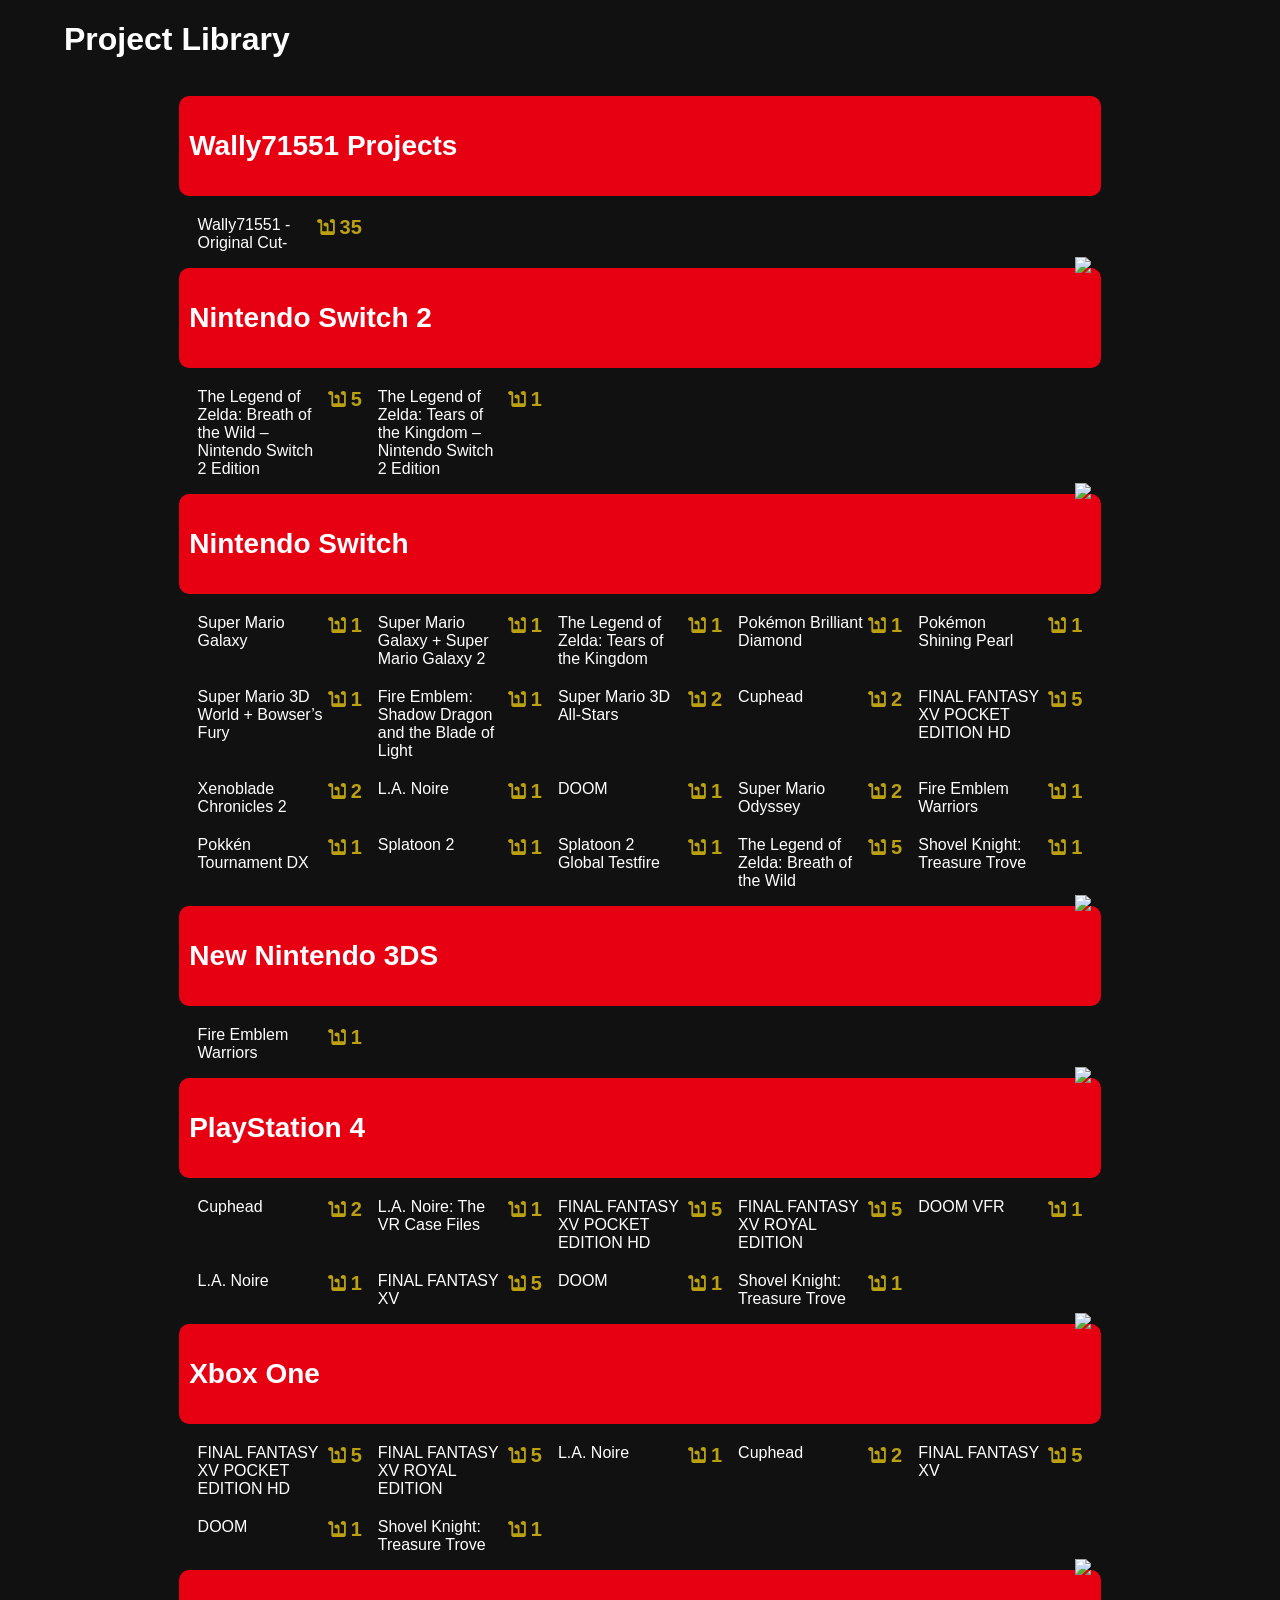
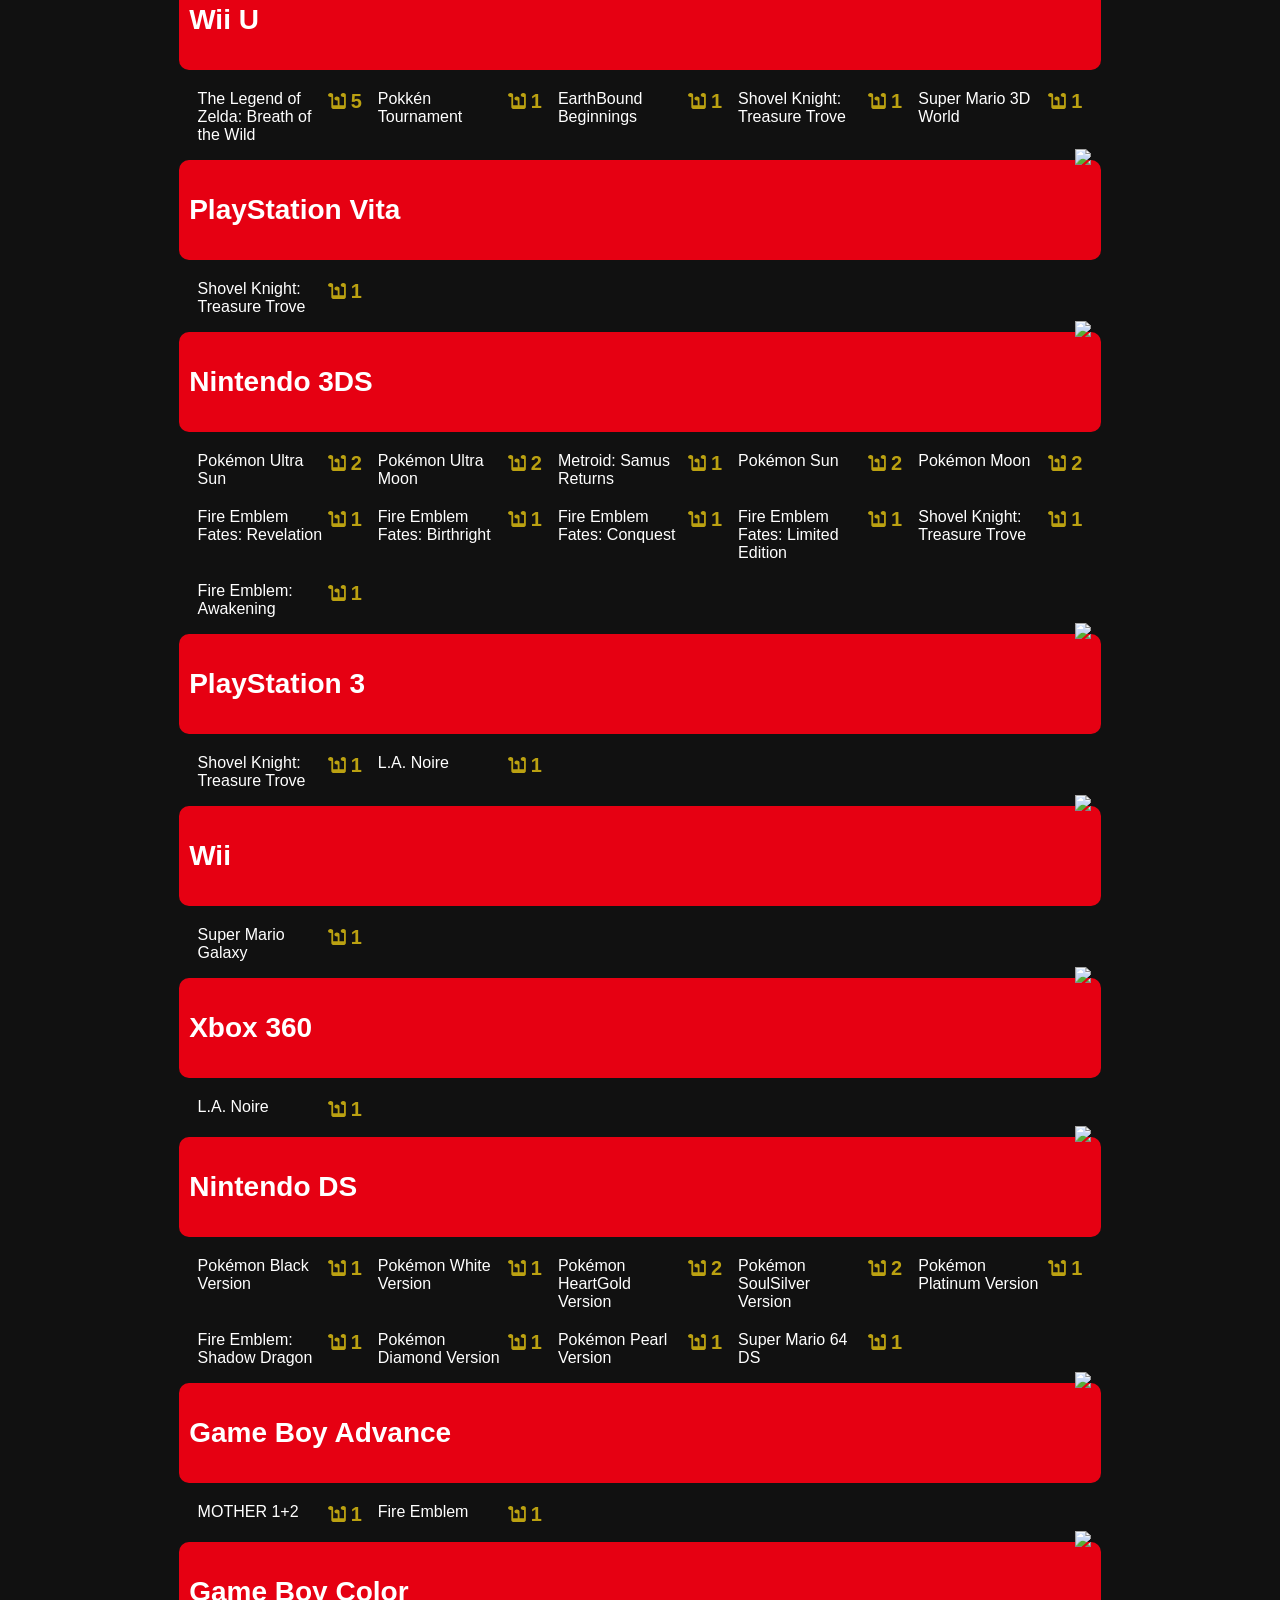
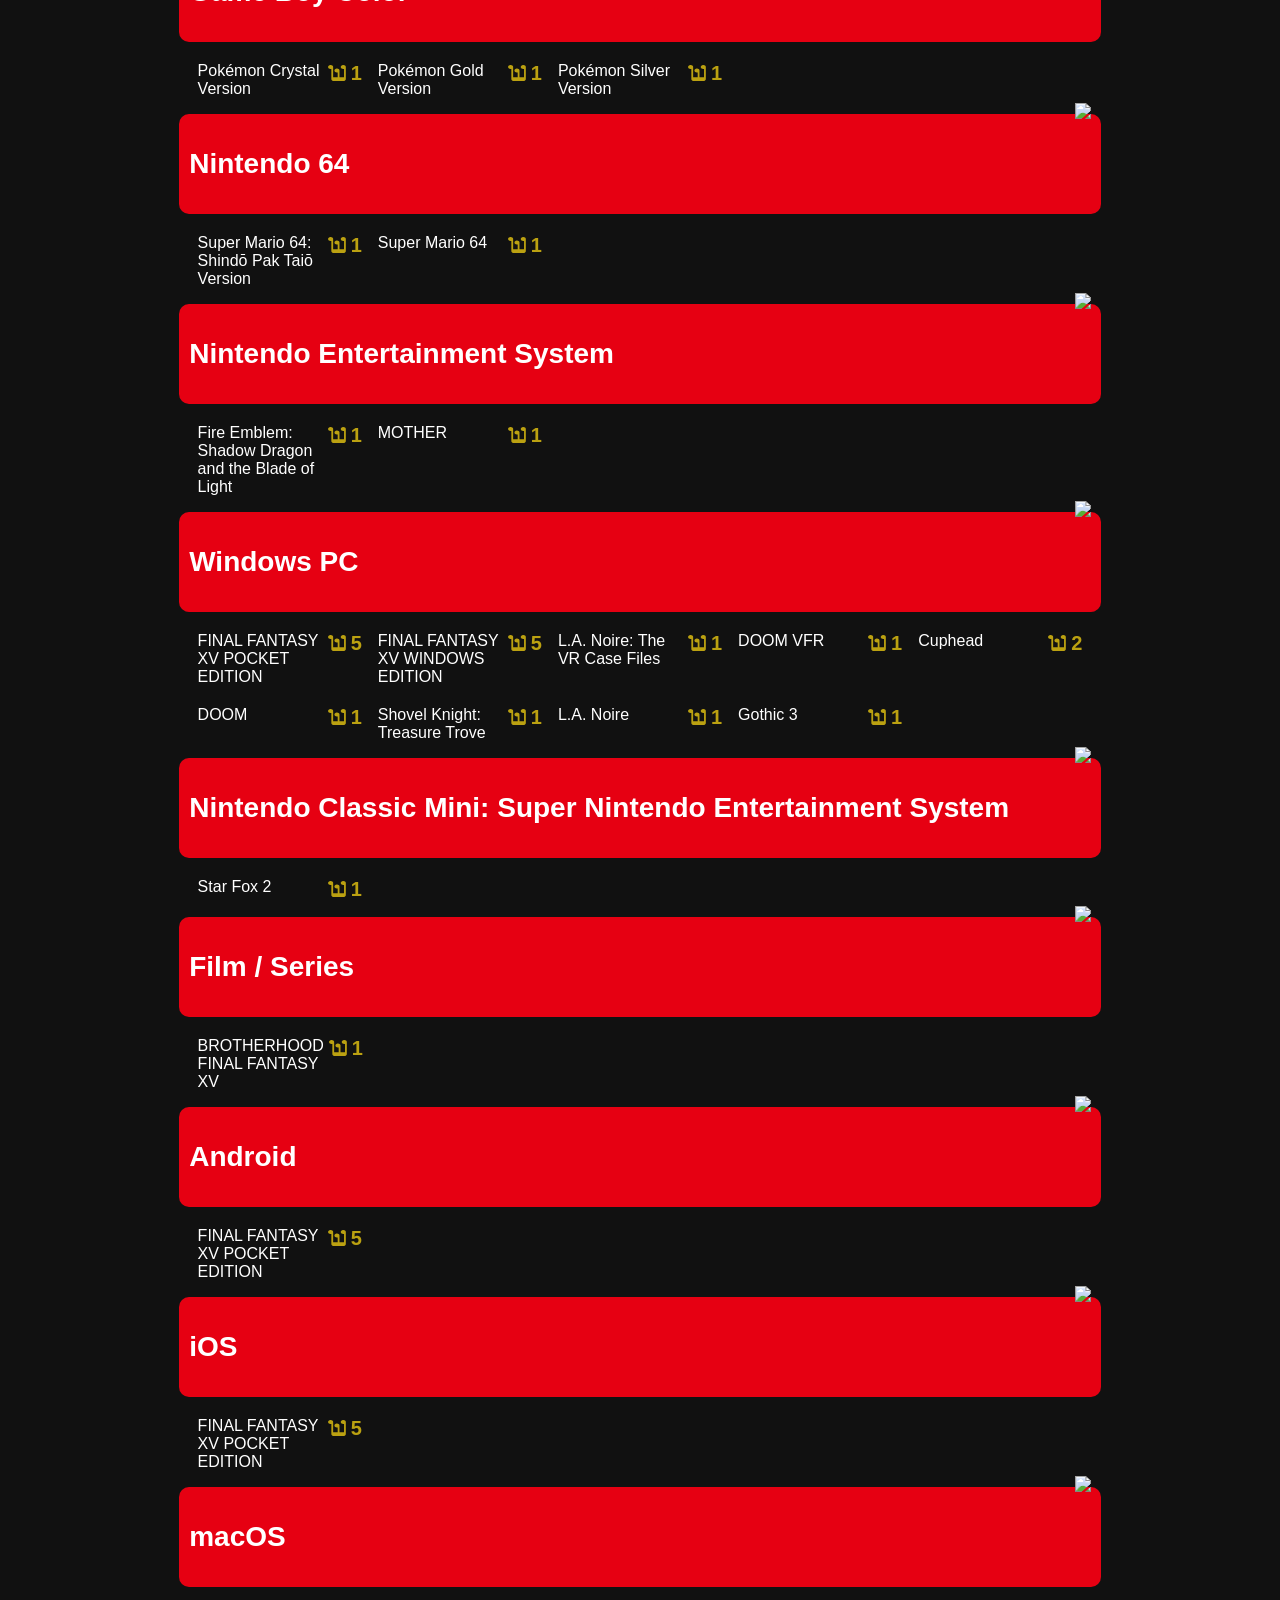
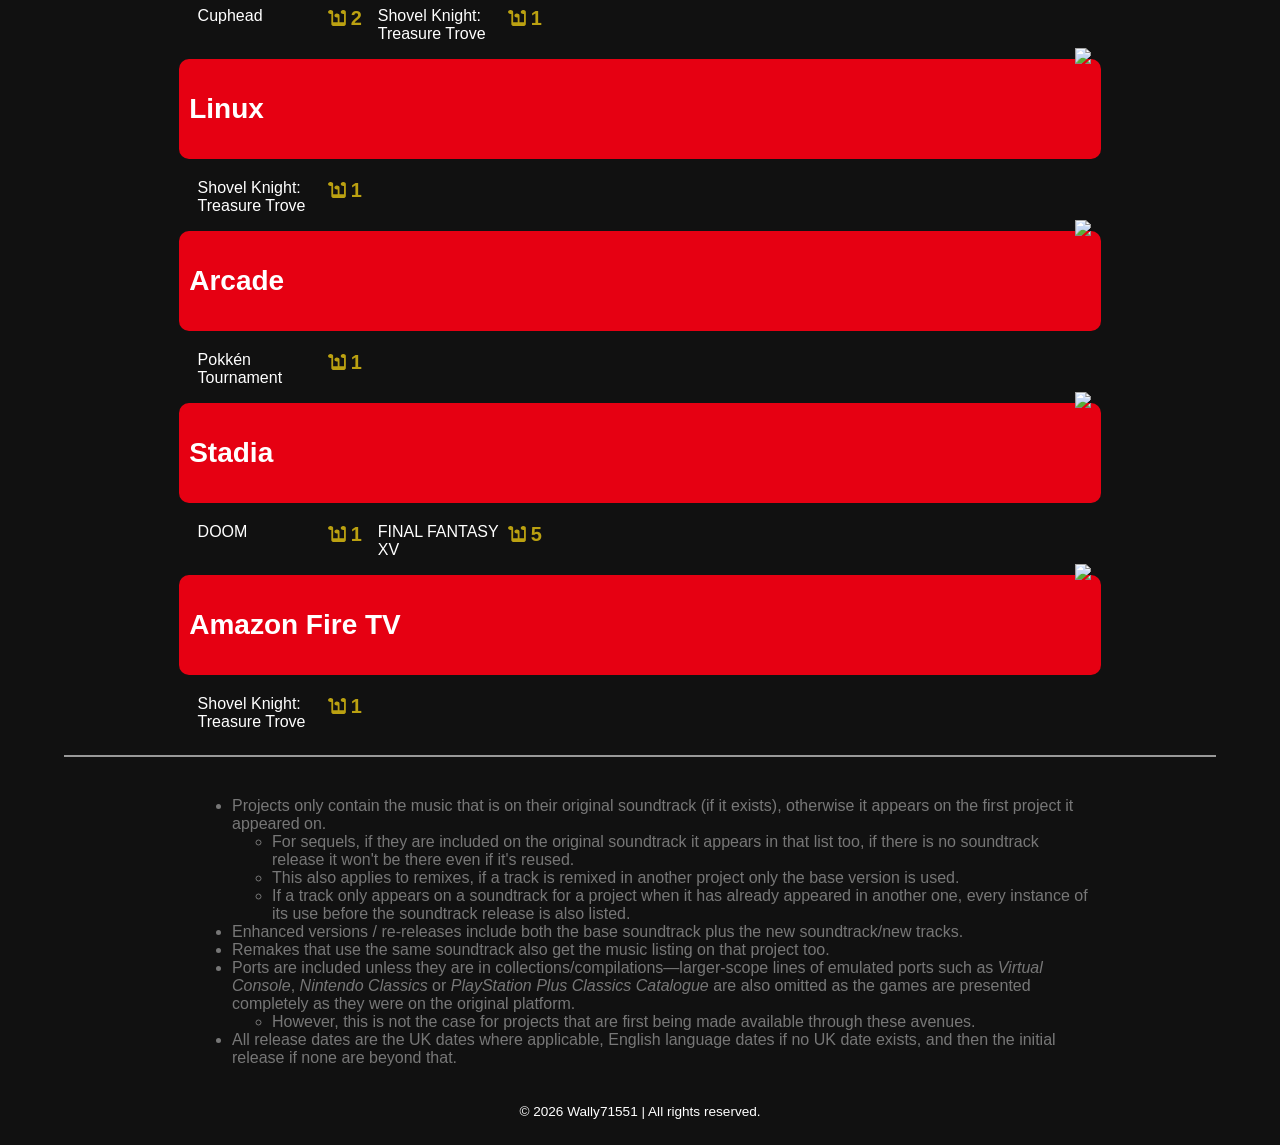
==== projects.html @ 3c7c53aa "Track data popup" ====
﻿<!DOCTYPE html>
<html lang="en">
<head>
    <meta charset="UTF-8">
    <meta name="viewport" content="width=device-width, initial-scale=1.0">
    <title>Project Library — Wally71551</title>

    <link rel="stylesheet" href="style.css" />
</head>
<body id="main">
    <div class="header-container">
        <h1>Project Library</h1>
    </div>

    <template id="platforms-template">
        <section class="platform-collapsible">
            <header class="platform-header">
                <h2 class="platform-title"></h2>
                <div class="platform-image-wrapper">
                    <img loading="lazy" class="platform-image" />
                </div>
            </header>

            <div class="platform-content-grid">
            </div>
        </section>
    </template>

    <template id="project-grid">
            <div class="grid-item">
                <div class="grid-item-image-wrapper">
                    <img loading="lazy" src="" alt=""/>
                </div>
                <div class="project-title-wrapper">
                    <p class="project-title"></p>
                    <div class="project-count-wrapper">
                        <img class="count-icon" src="/icons/WTop.svg" loading="lazy"/>
                        <span class="project-count"></span>
                    </div>
                </div>
            </div>
    </template>

    <template id="project-details">
        <div class="project-details-panel">
            <h2 class="project-detailed-title"></h2>
            <h3 class="project-type"></h3>
            <h3 class="project-release-date"></h3>
            <h4>Tracks</h4>
            <ul class="project-track-list"></ul>
        </div>
    </template>

    <template id="track-list-item">
        <li class="track-list-item">
            <div class="track-list-header">
                <p class="track-list-album-number"></p>
                <div class="track-list-header-text">
                    <p class="track-list-name"></p>
                    <p class="track-project-name"></p>
                </div>
                <div class="track-link-buttons">
                </div>
            </div>
            <div class="track-details-wrapper"></div>
        </li>
    </template>

    <template id="track-details">
        <div class="track-details-panel">
            <h3 class="track-type"></h3>
            <h4 class="track-release-date"></h4>
            <h4 class="track-album"></h4>
            <h3 class="track-arranger track-description-header"></h3>
            <h3 class="linked-track-header track-description-header">Based On</h3>
            <ul class="track-linked-tracks"></ul>
            <h3 class="track-info-header" track-description-header>Original Track Info</h3>
            <p class="track-composer artist-info"></p>
            <ul class="track-info-list"></ul>
            <h3 class="track-transcriber-header track-description-header">Transcribers</h3>
            <ul class="track-transcriber-list"></ul>
            <h4 class="track-album-display"></h4>
            <p class="track-album-track-num-display"></p>
            <h3 class="track-description-header track-description-header">Description</h3>
            <div class="track-description"></div>
        </div>
    </template>

    <template id="track-transcriber-list-item">
        <li class="track-details--itranscribernfo">
            <a class="artist-info" target="_blank" rel="noopener noreferrer"></a>
        </li>
    </template>

    <template id="track-info-list-item">
        <li class="track-details-transcriber-info">
            <p class="artist-info"></p>
        </li>
    </template>

    <template id="track-linked-track-item">
        <li class="track-linked-track-item">
            <p class="track-list-name"></p>
            <p class="track-project-name"></p>
            <ul class="linked-track-artists"></ul>
        </li>
    </template>

    <template id="track-linked-track-artist">
        <li class="track-linked-track-artist">
            <p class="linked-track-artist-info"></a>
        </li>
    </template>

    <template id="external-link-icon">
        <a class="external-link" target="_blank" rel="noopener noreferrer">
            <img class="external-link-display-icon">
        </a>
    </template>

    <div id="content"></div>

    <script src="scripts/dataLoad.js"></script>
    <script src="scripts/pageLoad.js"></script>
    <script src="scripts/projectsLoad.js"></script>

    <project-footer></project-footer>
</body>
</html>
---- style.css ----
html {
    font-family: Arial, sans-serif;
}

body {
    padding-left: 5%;
    padding-right: 5%;
    margin: 0;
    background: #111;
    color: #fff;
    display: flex;
    justify-content: center;
    flex-direction: column;
}

.header-container {
    width: 100%;
}

.platform-collapsible {
    padding-left: 10%;
    padding-right: 10%;
    margin: 0;
}

.platform-header {
    display: flex;
    align-items: center;
    justify-content: space-between;
    background-color: #e60012;
    padding-left: 10px;
    padding-right: 10px;
    margin-top: 1em;
    margin-bottom: 1em;
    border-radius: 10px;
}

.platform-title {
    font-weight: bold;
    font-size: 1.75em;
}

.platform-image-wrapper {
    position: relative;
    flex-shrink: 0;
}

.platform-image {
    display: block;
    height: 110px;
    width: auto;

    position: relative;
    top: -1px;
    margin-top: -10px;
}

@media (max-width: 600px) {
  .platform-header {
    flex-direction: column;
    gap: 16px;
    text-align: center;
  }
}

.platform-content-grid {
    padding-left: 2%;
    padding-right: 2%;
    display: grid;
    grid-template-columns: repeat(5, 1fr);
    gap: 16px;
}

.grid-item {
    width: 100%;
}

.grid-item-image-wrapper {
    width: 100%;
    overflow: hidden;
    aspect-ratio: auto;
    border-radius: 10px;
    }

    .grid-item-image-wrapper img {
        width: 100%;
        display: block;
        object-fit: initial;
        transition: transform .2s ease;
        cursor: pointer;
    }

    .grid-item-image-wrapper img:hover {
        transform: scale(1.05);
}

.project-title-wrapper {
    display: flex;
    align-items: flex-start;
    justify-content: space-between;
    margin-top: 0.25em;
    margin-bottom: 0px;
}

.project-title {
    color: white;
    margin: 0;
    flex: 1 1 auto;
    min-width: 0;
    margin-right: 0.25em;
}

.project-count-wrapper {
    display: flex;
    align-items: center;
    gap: 0.25rem;
    flex-wrap: nowrap;
    justify-content: flex-end;
    flex: 0 0 auto;
    color: rgb(187, 161, 17);
}

.count-icon {
    height: 1.25em;
    width: 1.25em;
}

.project-count {
    font-weight: bold;
    font-size: 1.25em;
}

.project-details-panel {
    grid-column: 1 / -1;
    width: 100%;
    overflow: hidden;
    margin-bottom: 20px;

    border-top: 2px solid #999;
    border-bottom: 2px solid #999;
    
    max-height: 0px;
    opacity: 0;
    transition: max-height 0.3s ease-out, opacity 0.3s ease-out;
}

.project-details-panel.open {
    max-height: 10000px;
    opacity: 1;
    padding: 10px;
}

.project-track-list {
    margin-block-start: 0em;
    margin-block-end: 0em;
    padding-inline-start: 0px;
}

.track-list-item {
    margin-left: 3%;
    margin-right: 3%;
    padding-left: 1em;
    padding-right: 1em;
    padding-top: 0.75em;
    padding-bottom: 0.75em;
    display: block;
    border-top: 1px solid #999;
}

.track-list-header {
    display: flex;
    justify-content: space-between;
    flex-direction: row;
}

.track-list-item-end {
    border-bottom: 1px solid #999;
}

.track-list-header-text {
    flex: 1 1 auto;
    cursor: pointer;
}

.track-list-name {
    margin-top: 0em;
    margin-bottom: 0em;
    font-size: 1.25em;
    font-weight: bold;
}

.track-project-name {
    margin-top: 0.125em;
    margin-bottom: 0em;
    font-size: 0.9em;
    font-style: italic;
}

.track-list-album-number {
    margin-top: 0;
    margin-bottom: 0;
    margin-right: 0.5em;
    padding-right: 0.5em;
    text-align: right;
    font-size: 1em;
    font-weight: bold;
    border-right: 1px solid #999;
    font-variant-numeric: tabular-nums;
    width: 1.75rem;
}

.track-link-buttons {
    display: flex;
    align-content: center;
    gap: 0.5em;
    text-decoration: none;
}

.external-link {
    display: inline-flex;
    align-content: center;
    align-items: center;
}

.external-link-display-icon {
    width: 2.5em;
    height: 2.5em;
}

.track-type {
    margin-bottom: 0.5em;
}

.track-release-date {
    margin-top: 0.25em;
    margin-bottom: 0.25em;
}

.track-album {
    margin-top: 0.25em;
    margin-bottom: 0.25em;
}

.track-composer {
    margin-left: max(5%, 40px);
    margin-right: max(5%, 40px);
}

.track-linked-tracks {
    padding-left: 0;
    margin-left: max(5%, 40px);
    margin-right: max(5%, 40px);
    list-style-type: none;
}

.track-linked-track-item {
    margin-top: 0.5em;
    padding-bottom: 0.5em;
    border-bottom: 1px solid #999;
}

.track-linked-track-item-end {
    padding-bottom: 0em;
    border-bottom: 0;
}

.track-info-list {
    padding-left: 0;
    margin-left: max(5%, 40px);
    margin-right: max(5%, 40px);
    list-style-type: none;
}

.track-transcriber-list {
    padding-left: 0;
    margin-left: max(5%, 40px);
    margin-right: max(5%, 40px);
    list-style-type: none;
}

.track-description-header {
    margin-top: 1em;
    margin-bottom: 0.5em;
}

.track-description {
    margin-left: max(5%, 40px);
    margin-right: max(5%, 40px);
    margin-bottom: 0.5em;
}

.track-arranger {
    margin-top: 0.5em;
}

.linked-track-artists {
    padding-left: 0;
    margin-left: max(5%, 10px);
    margin-right: max(5%, 10px);
    list-style-type: none;
}

.linked-track-artist-info {
    margin-top: 0.25em;
    margin-bottom: 0.25em;
}


@media (max-width: 1000px) {
    .platform-content-grid {
        grid-template-columns: repeat(4, 1fr);
    }
}

@media (max-width: 800px) {
    .platform-content-grid {
        grid-template-columns: repeat(3, 1fr);
    }
}

@media (max-width: 600px) {
    .platform-content-grid {
        grid-template-columns: repeat(2, 1fr);
    }
}

@media (max-width: 400px) {
    .platform-content-grid {
        grid-template-columns: repeat(1, 1fr);
    }
}

a:link {
    color: white;
    font-weight: bolder;
    text-decoration: underline;
}

a:hover {
    text-decoration: none;
}

.site-footer {
    border-top: 2px solid #999;
    margin-top: 24px;
    padding: 24px 16px 12px;
    text-align: center;
    font-family: Arial, sans-serif;
}

.project-library-footer {
    margin-bottom: 12px;
    color: #777;
    margin: 0;
    text-align: start;
    padding-left: 10%;
    padding-right: 10%;
}

.footer-copyright {
    font-size: 0.85rem;
    padding-top: 8px;
}
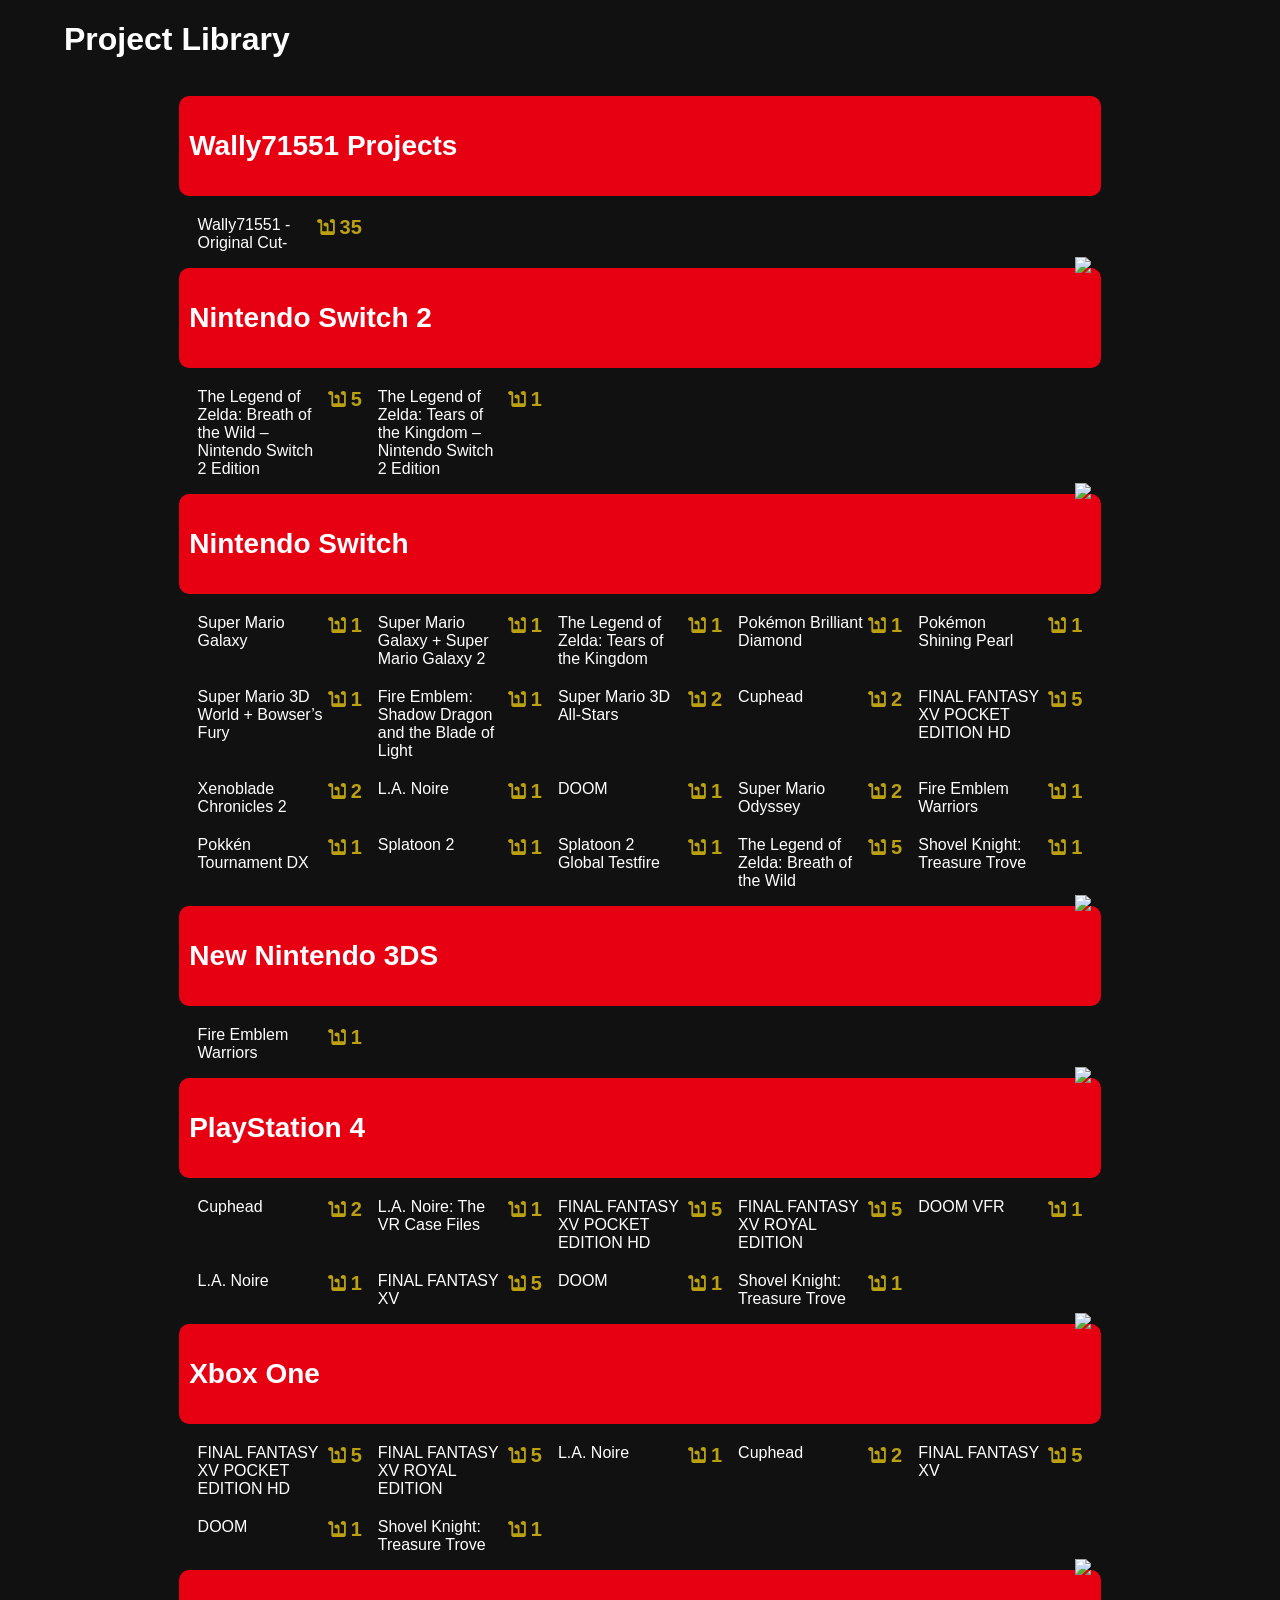
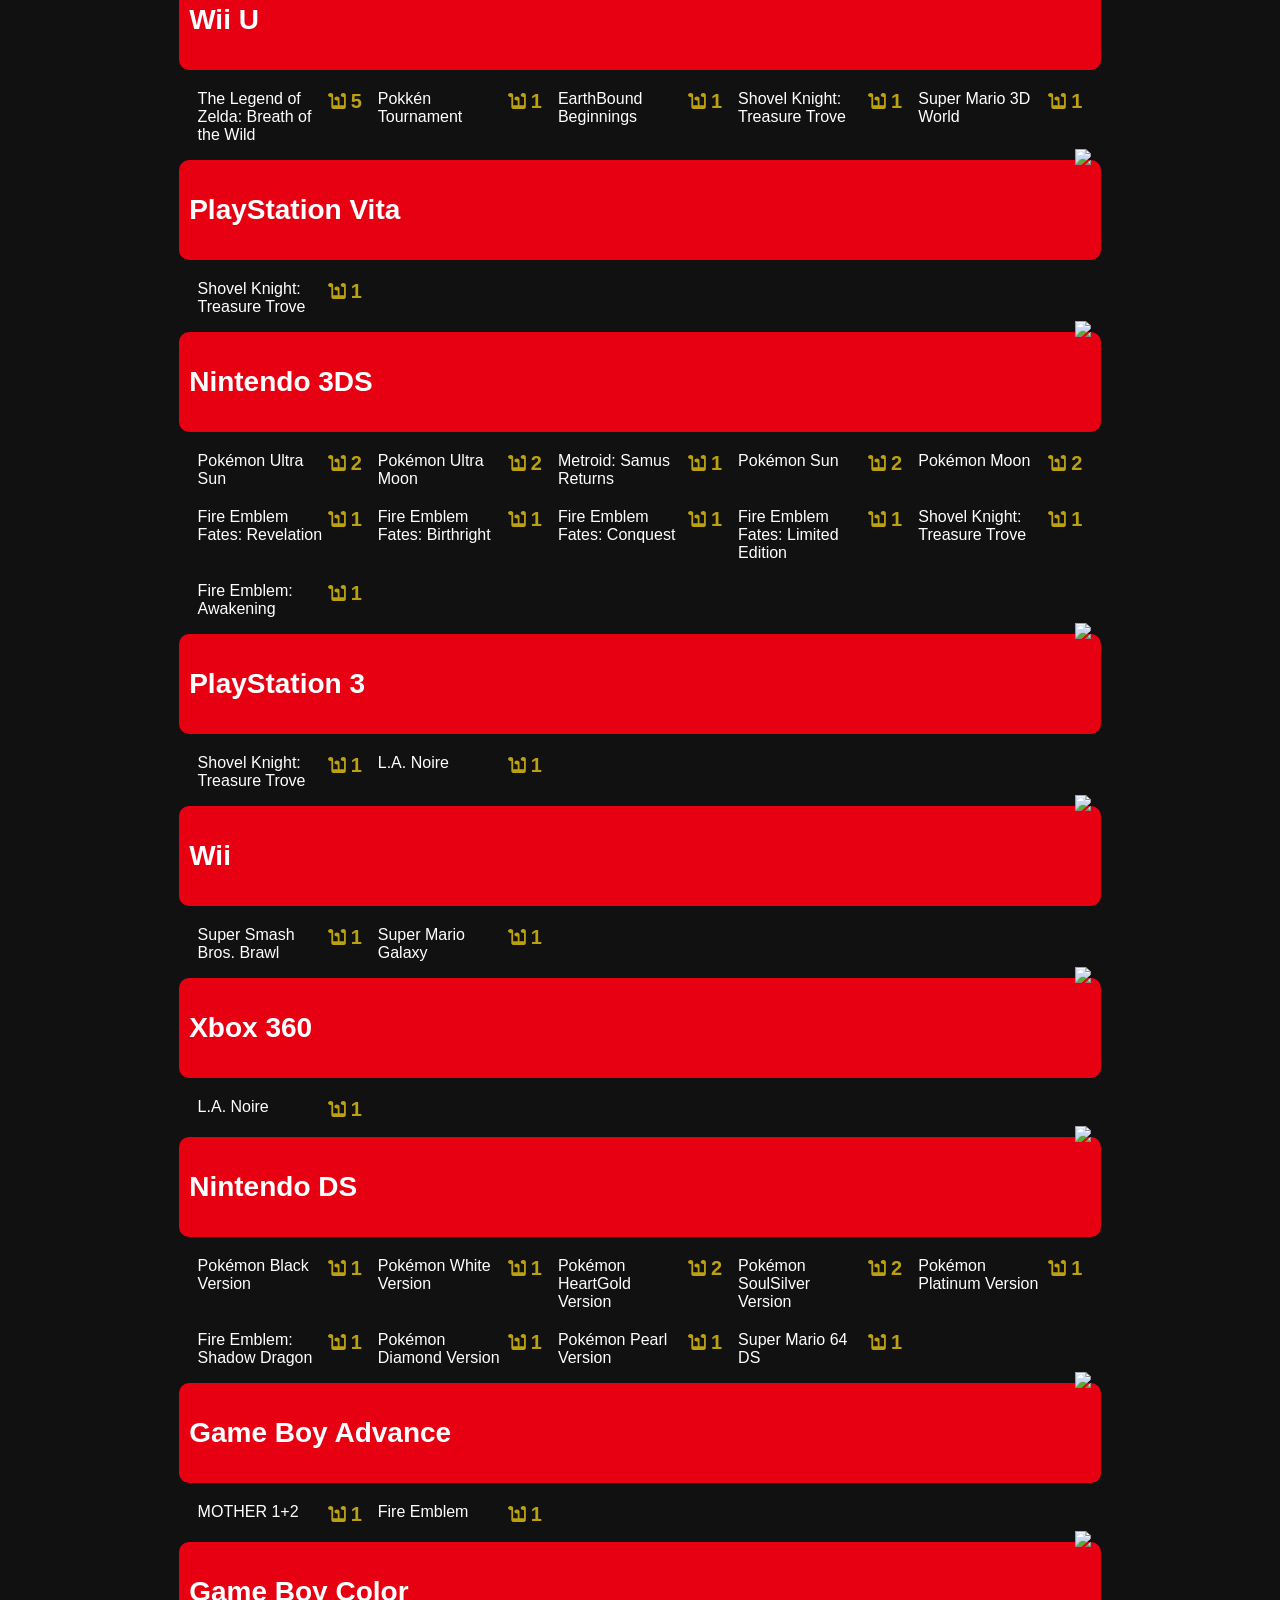
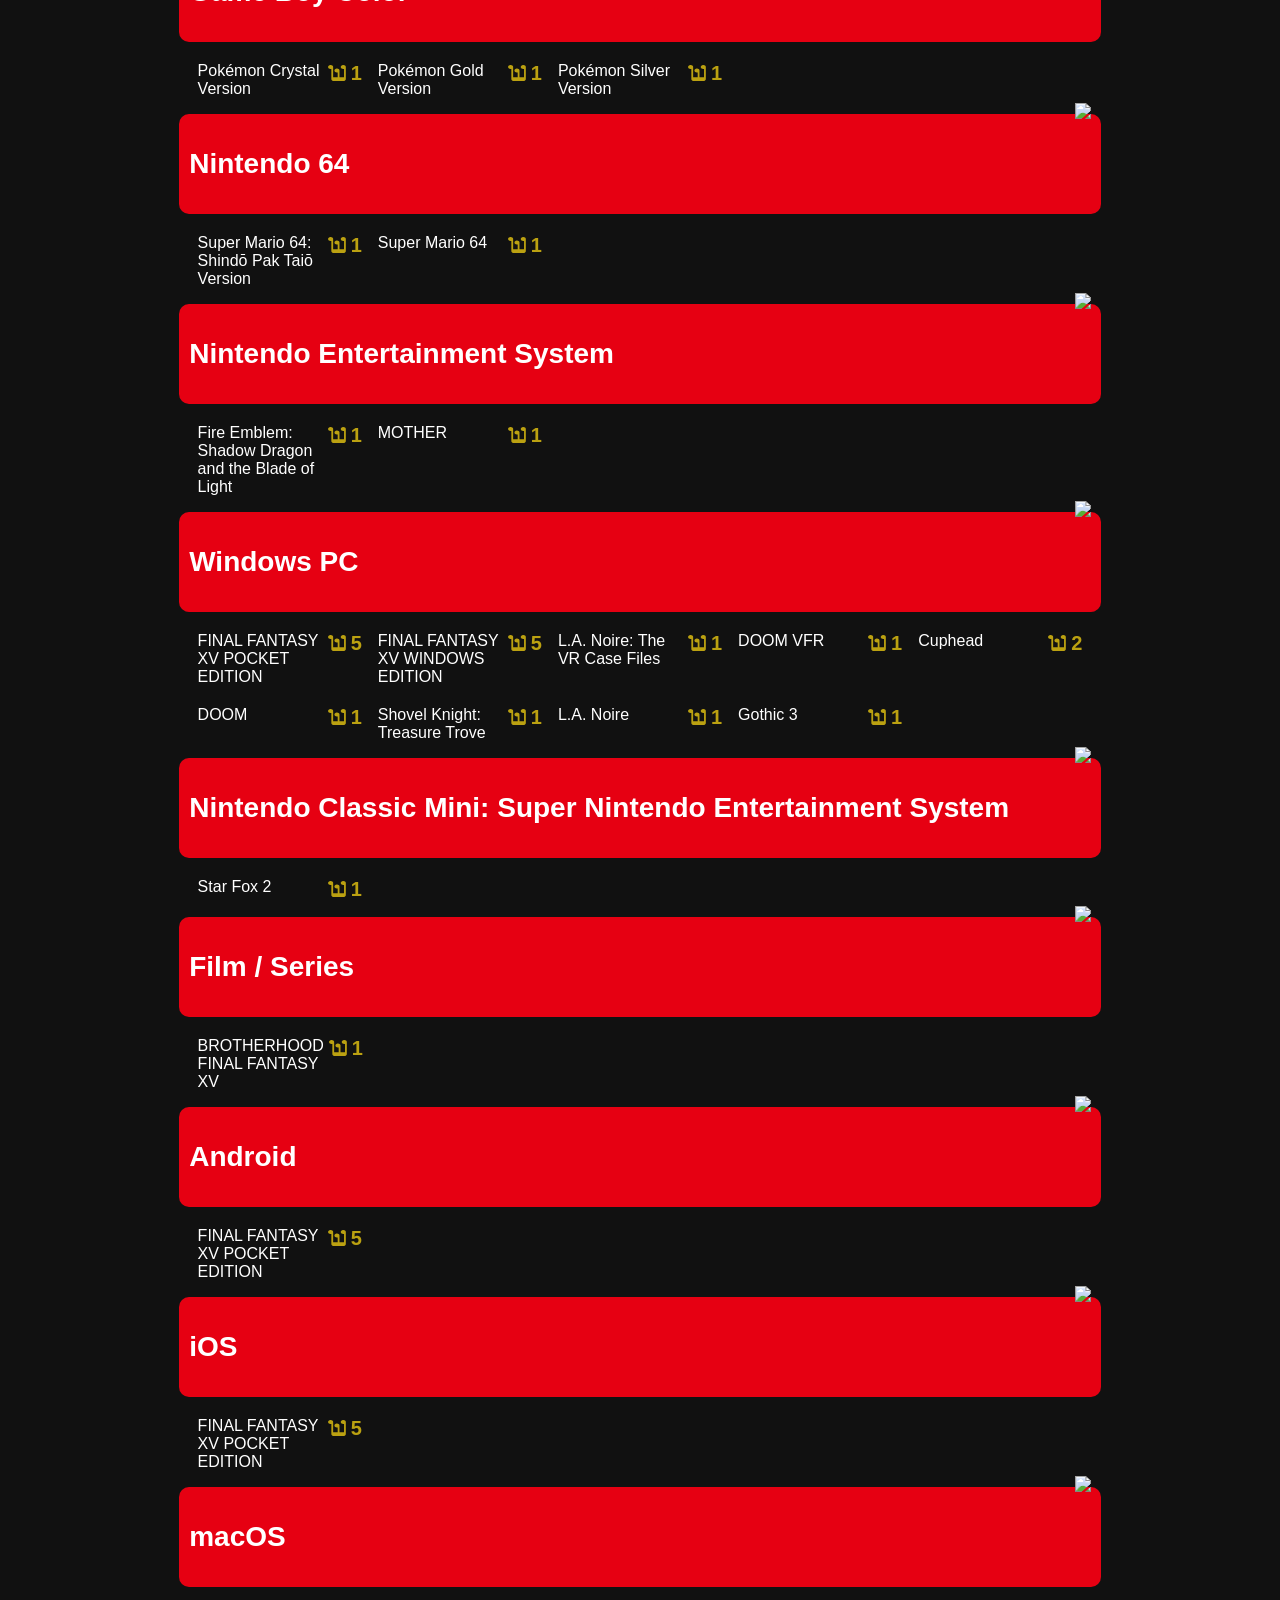
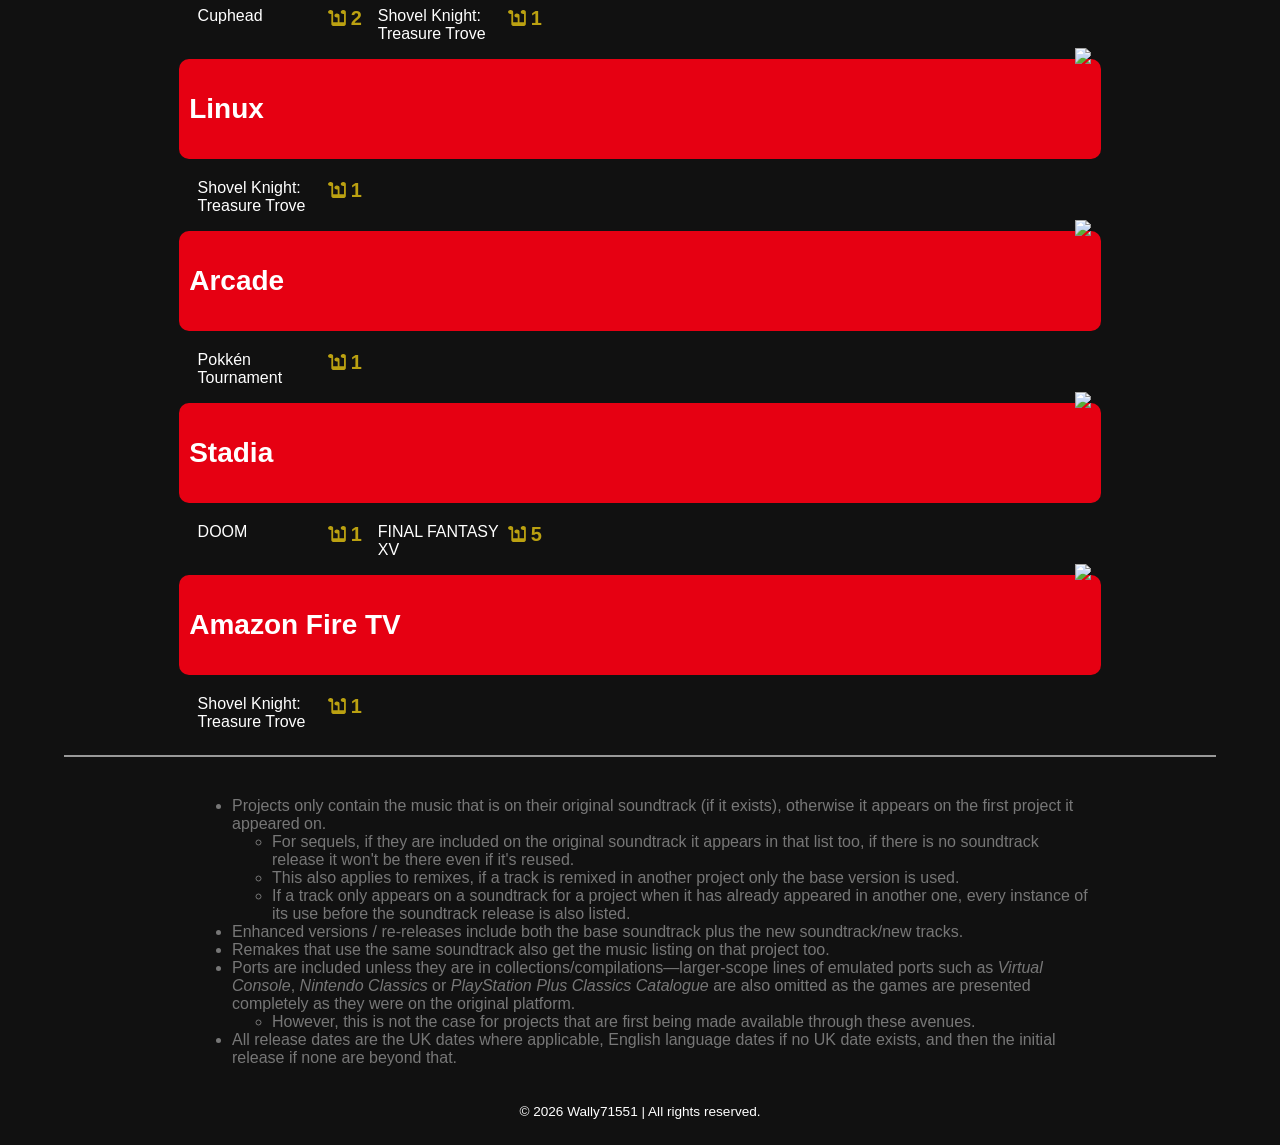
==== commit c34286be: "Project info full setup" ====
--- a/projects.html
+++ b/projects.html
@@ -45,8 +45,11 @@
         <div class="project-details-panel">
             <h2 class="project-detailed-title"></h2>
             <h3 class="project-type"></h3>
-            <h3 class="project-release-date"></h3>
-            <h4>Tracks</h4>
+            <h4 class="release-date"></h4>
+            <h3 class="project-collection-header">Collection Contents</h3>
+            <ul class="project-collection-list"></ul>
+            <div class="project-description"></div>
+            <h3 class="project-track-header">Tracks</h3>
             <ul class="project-track-list"></ul>
         </div>
     </template>
@@ -69,7 +72,7 @@
     <template id="track-details">
         <div class="track-details-panel">
             <h3 class="track-type"></h3>
-            <h4 class="track-release-date"></h4>
+            <h4 class="release-date"></h4>
             <h4 class="track-album"></h4>
             <h3 class="track-arranger track-description-header"></h3>
             <h3 class="linked-track-header track-description-header">Based On</h3>
--- a/style.css
+++ b/style.css
@@ -148,6 +148,33 @@
     max-height: 10000px;
     opacity: 1;
     padding: 10px;
+}
+
+.project-description {
+    margin-top: 1em;
+}
+
+.project-collection-header {
+    margin-bottom: 0.5em;
+}
+
+.project-collection-list {
+    margin-left: max(5%, 20px);
+    margin-right: max(5%, 20px);
+    margin-top: 0.25em;
+    margin-bottom: 0.25em;
+    padding: 0;
+}
+
+.project-collection-item {
+    margin-top: 0.25em;
+    padding-bottom: 0.25em;
+    margin-bottom: 0em;
+    border-bottom: 1px solid #999;
+}
+
+.project-track-header {
+    margin-bottom: 0.5em;
 }
 
 .project-track-list {
@@ -231,7 +258,11 @@
     margin-bottom: 0.5em;
 }
 
-.track-release-date {
+.project-type {
+    margin-bottom: 0.5em;
+}
+
+.release-date {
     margin-top: 0.25em;
     margin-bottom: 0.25em;
 }
@@ -244,6 +275,11 @@
 .track-composer {
     margin-left: max(5%, 40px);
     margin-right: max(5%, 40px);
+}
+
+.artist-info {
+    margin-top: 0.5em;
+    margin-bottom: 0.5em;
 }
 
 .track-linked-tracks {
@@ -287,6 +323,7 @@
     margin-left: max(5%, 40px);
     margin-right: max(5%, 40px);
     margin-bottom: 0.5em;
+    white-space: pre-line;
 }
 
 .track-arranger {
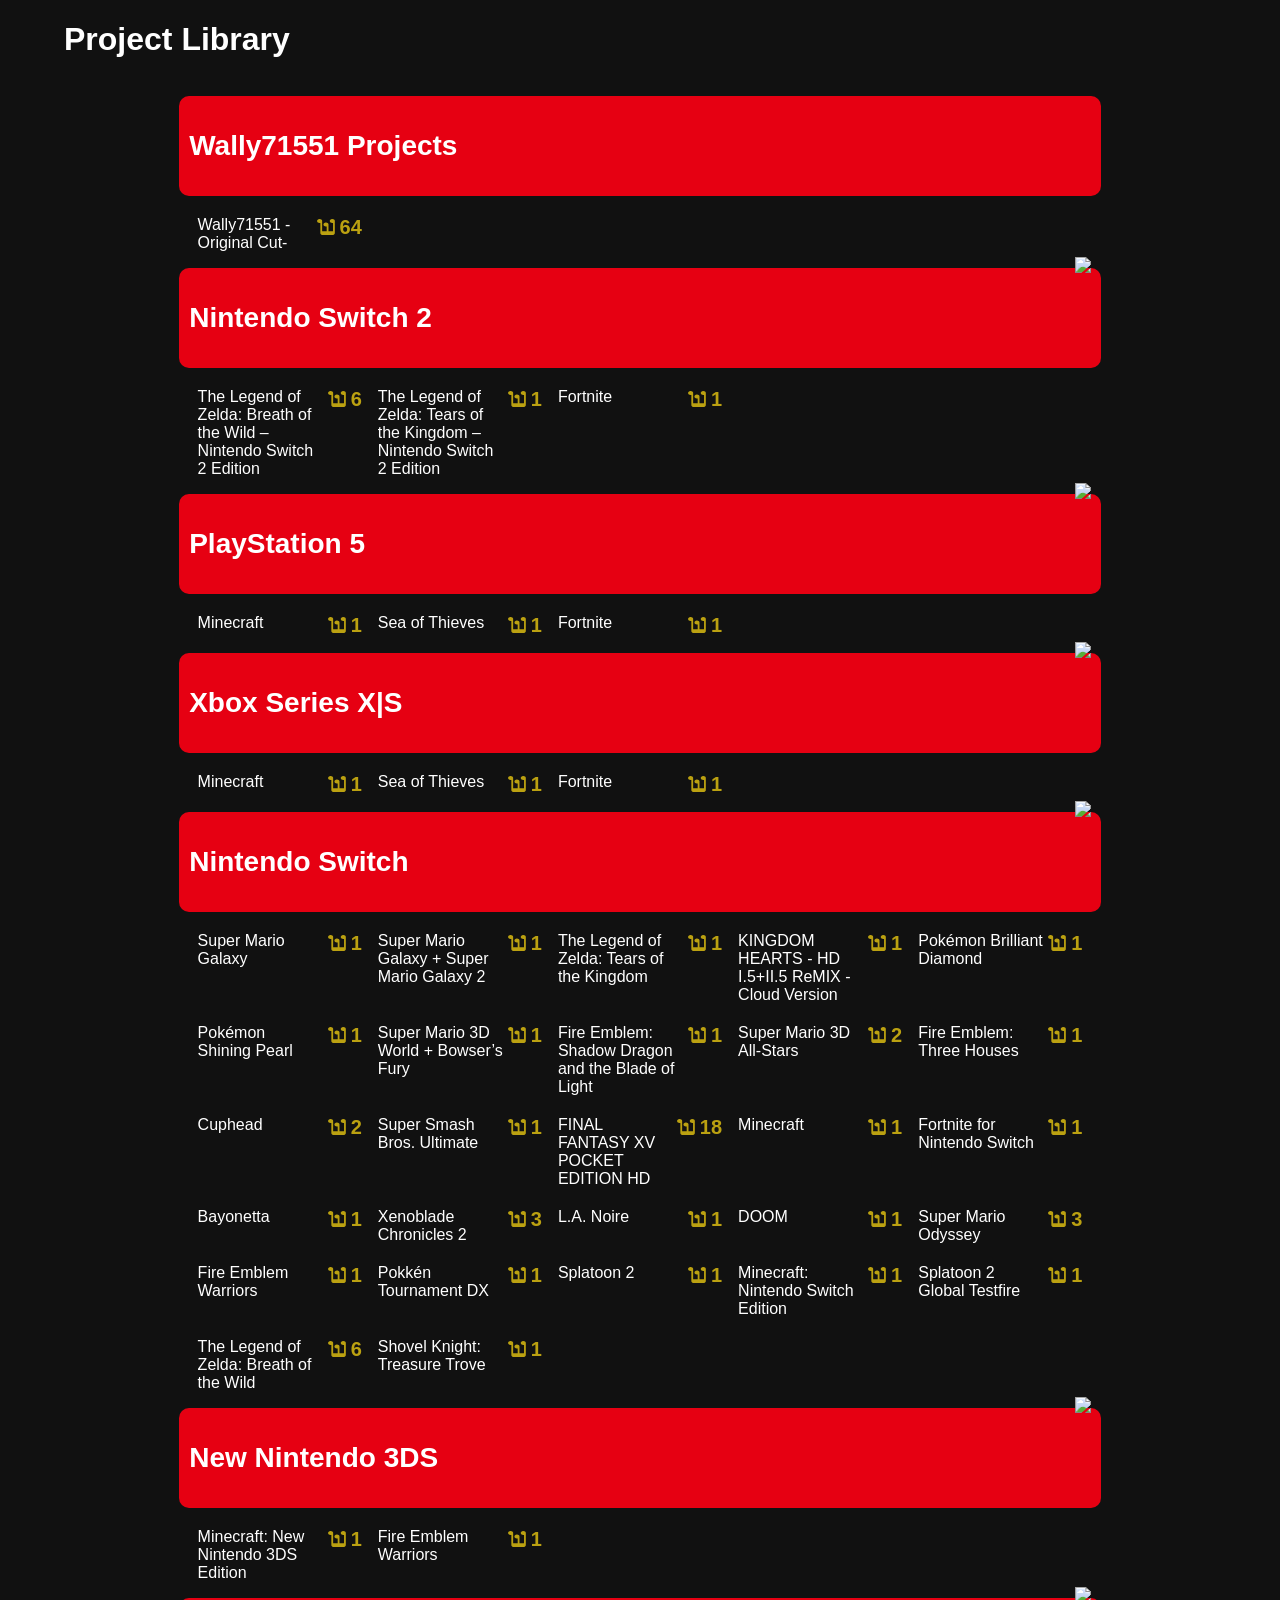
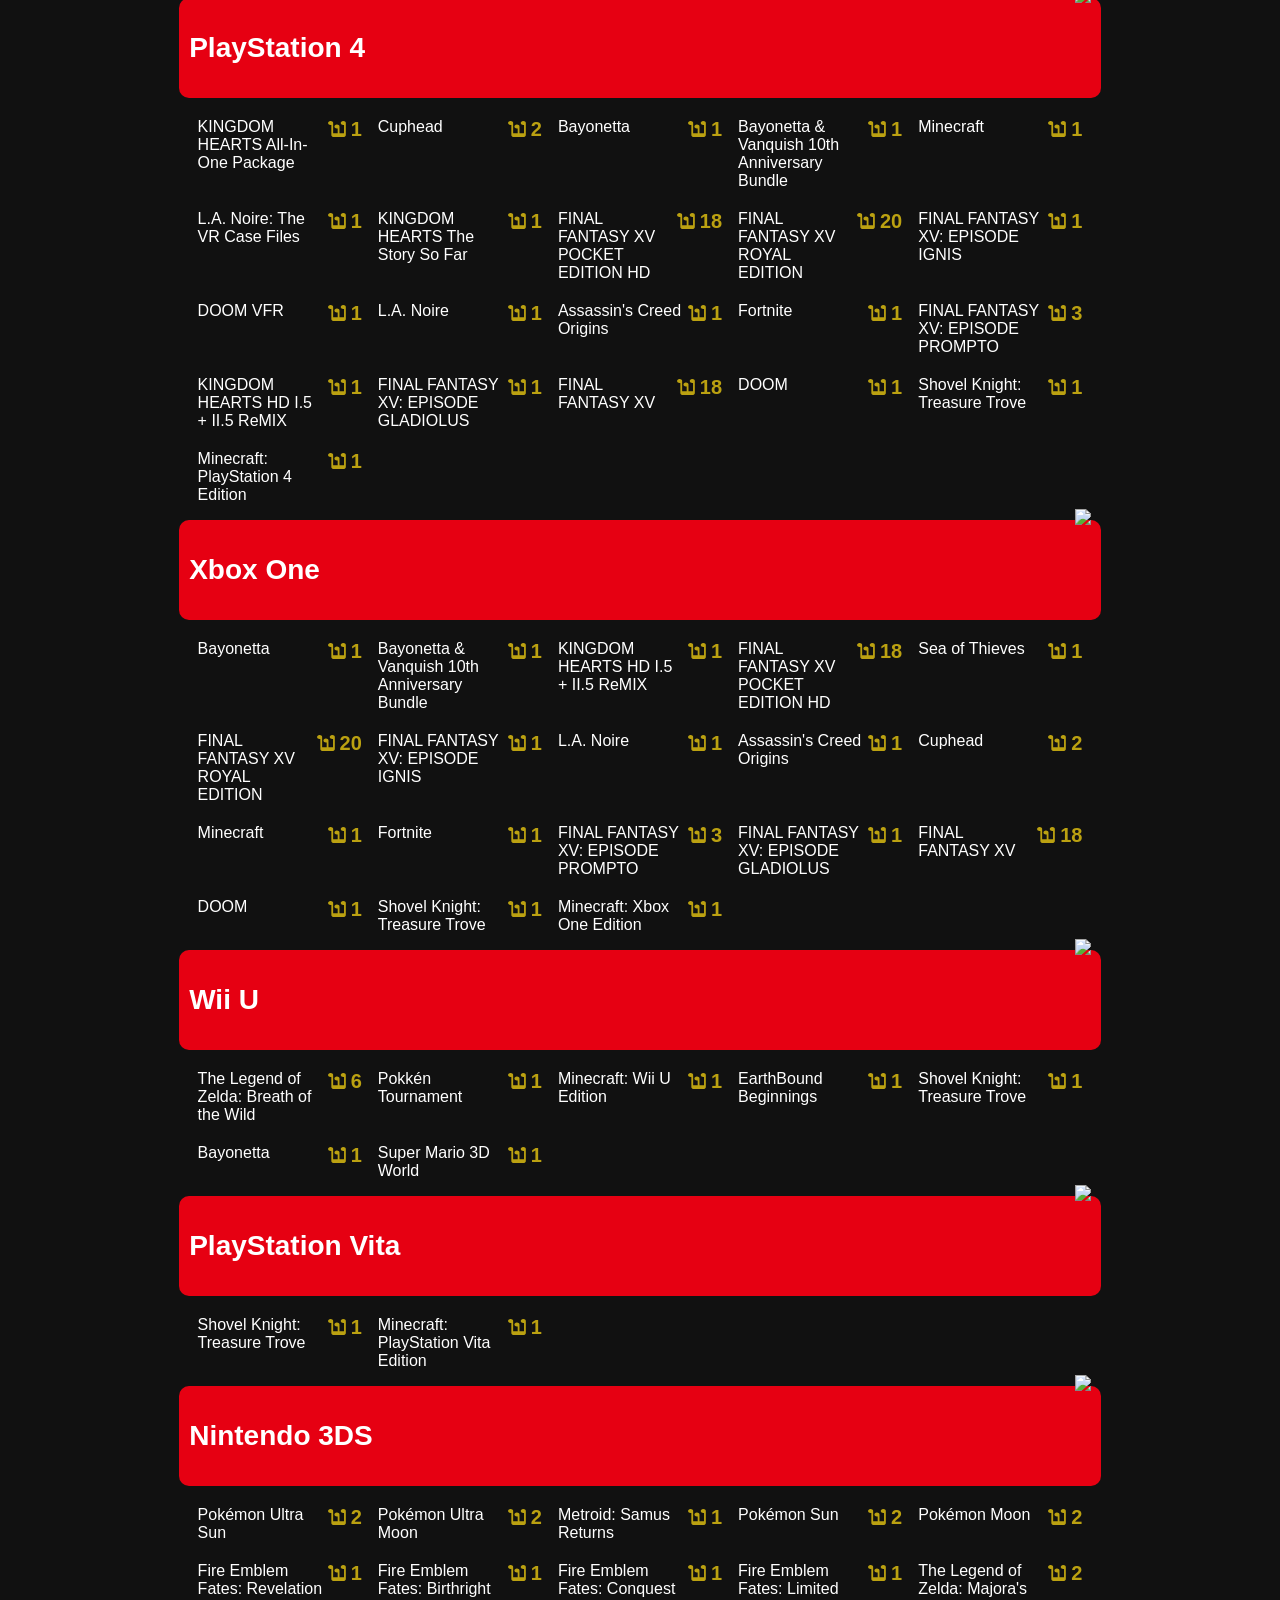
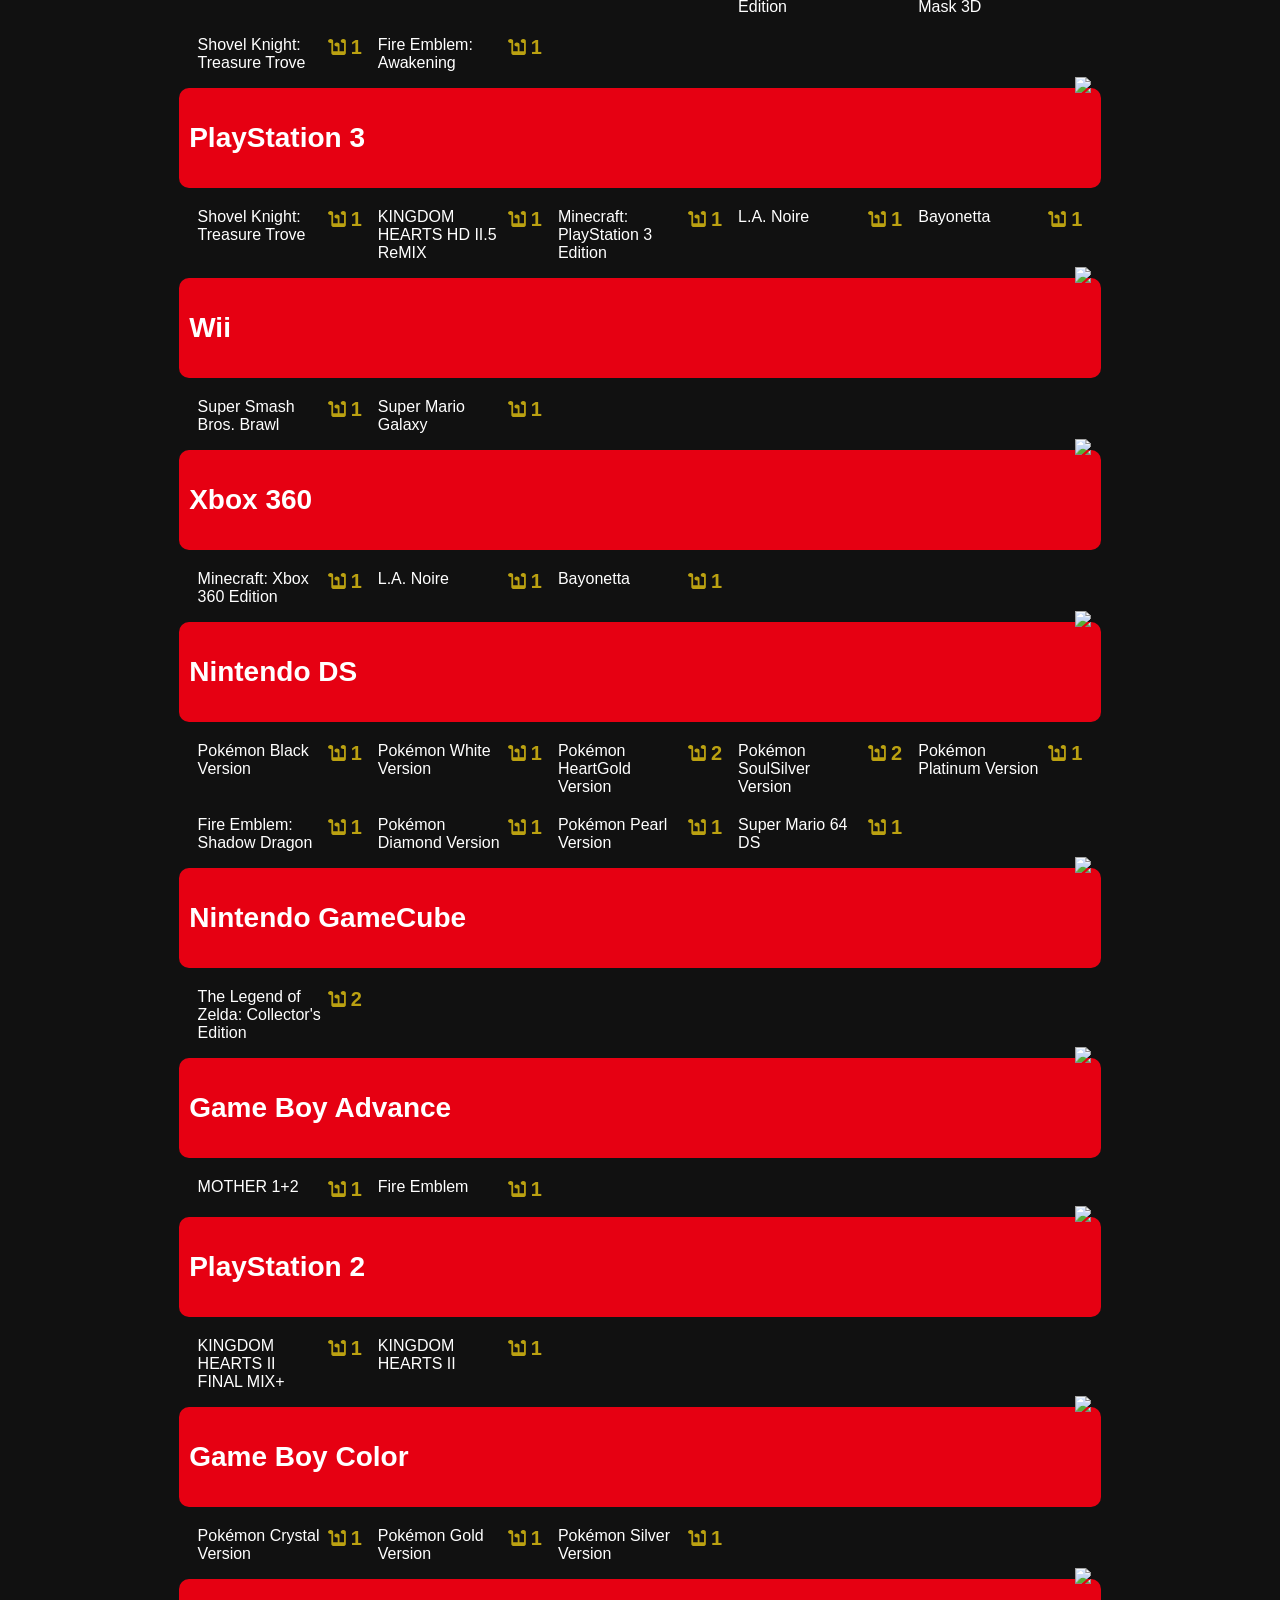
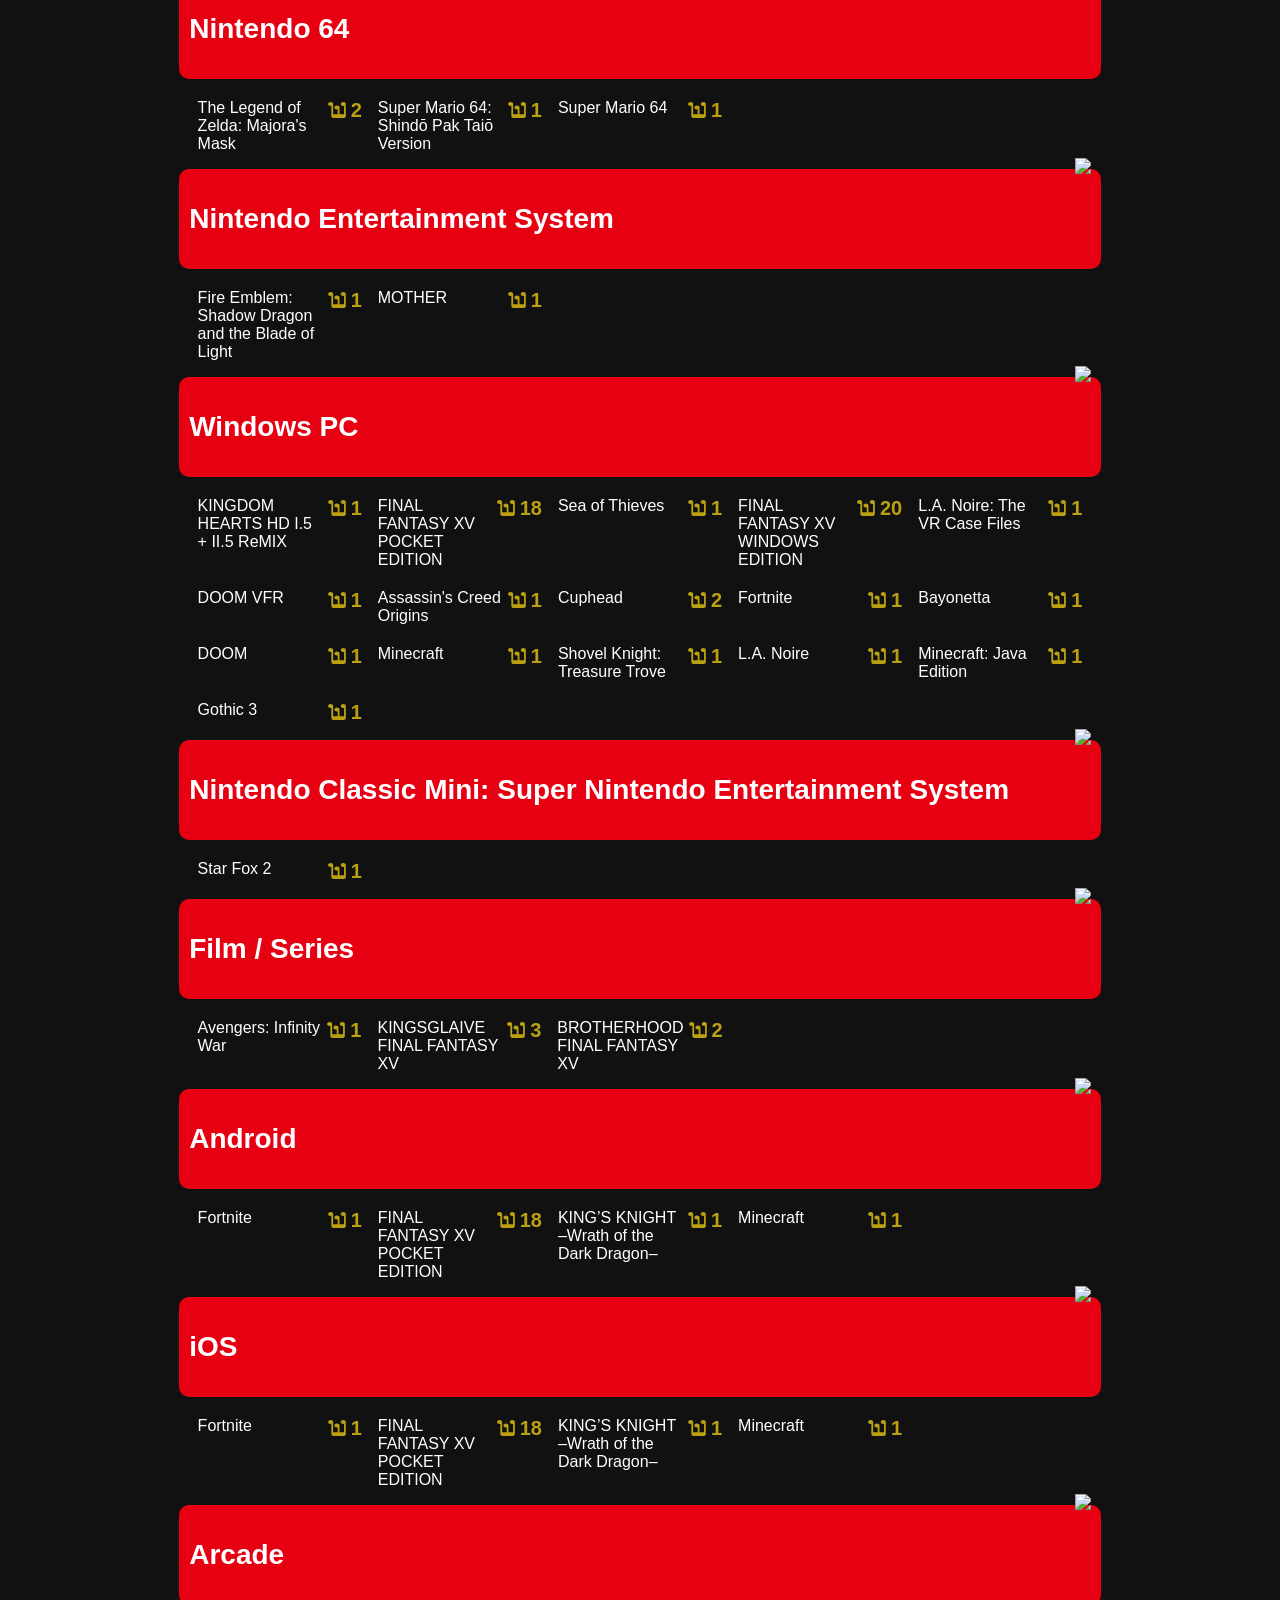
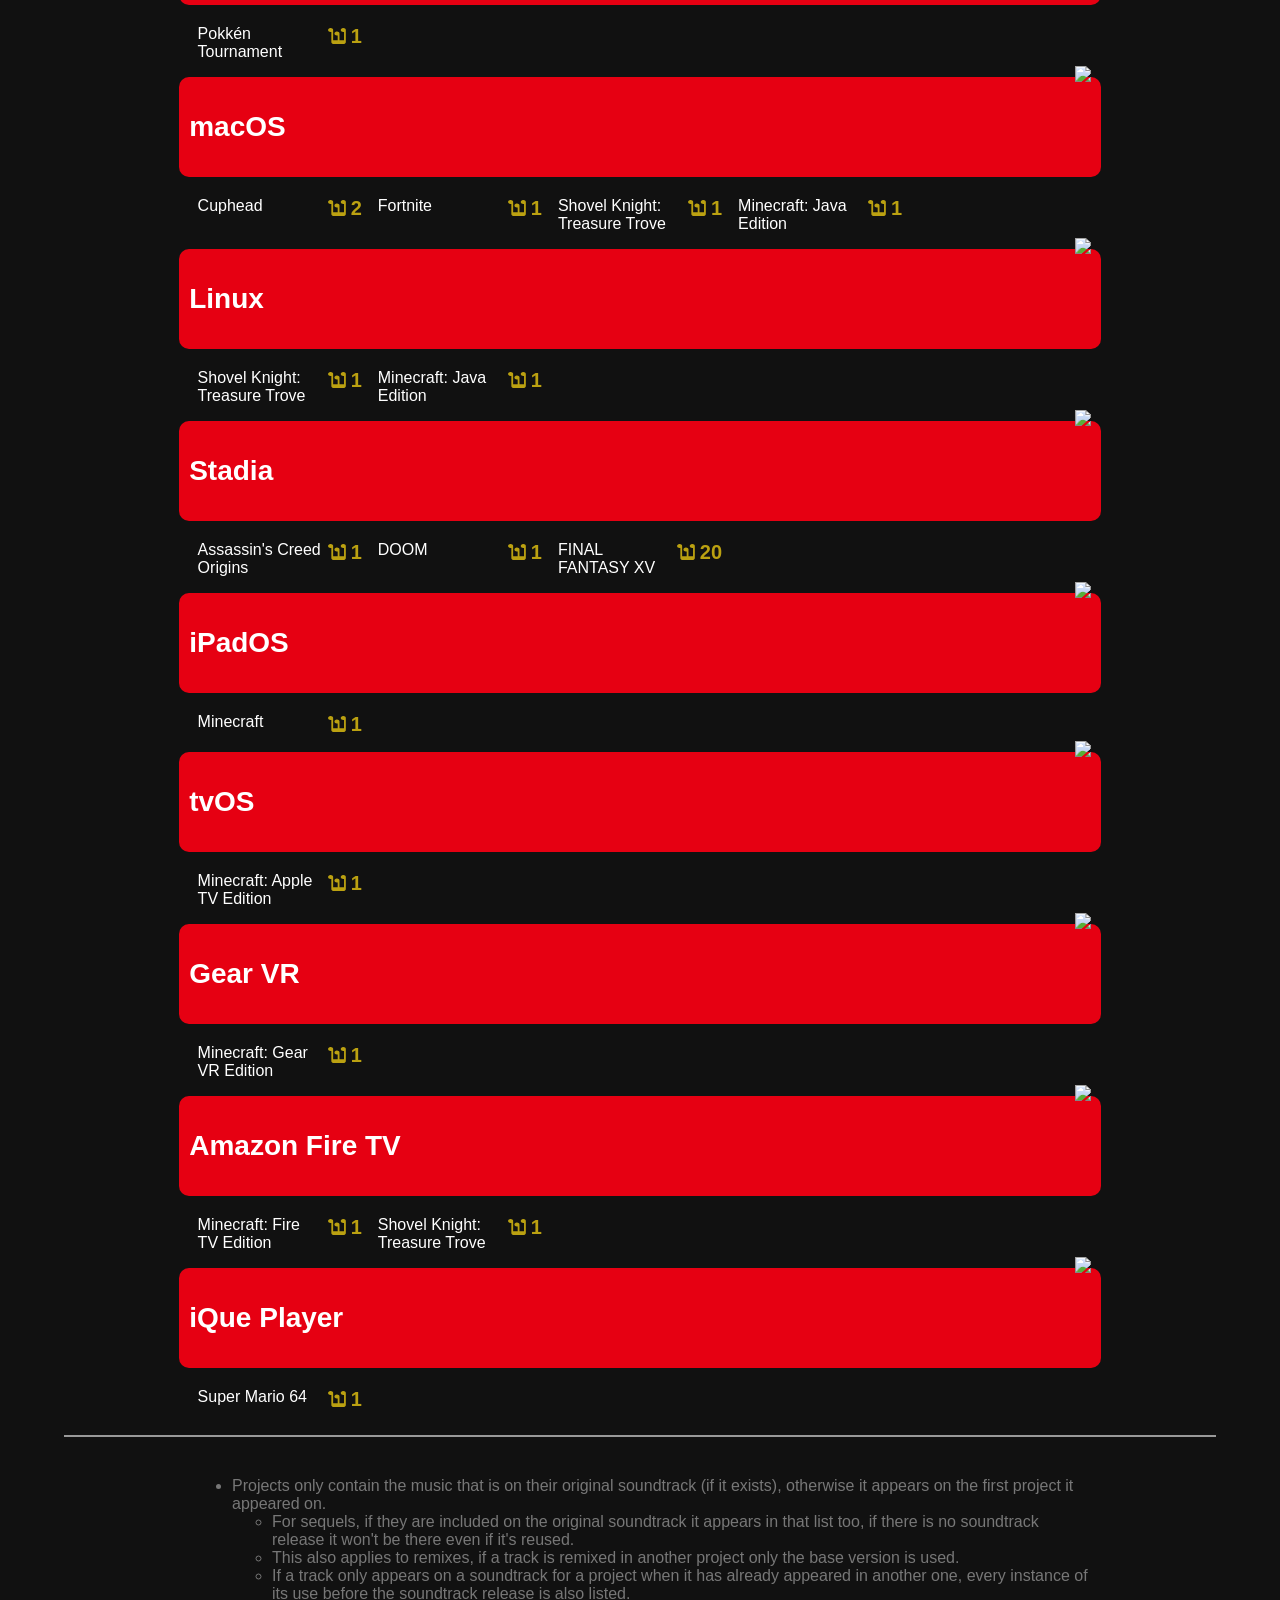
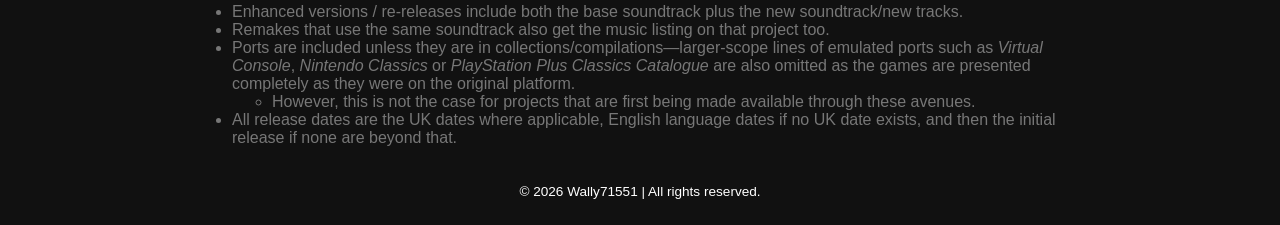
==== commit 2a3f26d4: "Fix for empty track descriptions not removing header" ====
--- a/projects.html
+++ b/projects.html
@@ -43,7 +43,7 @@
 
     <template id="project-details">
         <div class="project-details-panel">
-            <h2 class="project-detailed-title"></h2>
+            <h1 class="project-detailed-title"></h1>
             <h3 class="project-type"></h3>
             <h4 class="release-date"></h4>
             <h3 class="project-collection-header">Collection Contents</h3>
@@ -84,7 +84,7 @@
             <ul class="track-transcriber-list"></ul>
             <h4 class="track-album-display"></h4>
             <p class="track-album-track-num-display"></p>
-            <h3 class="track-description-header track-description-header">Description</h3>
+            <h3 class="track-description-title track-description-header">Description</h3>
             <div class="track-description"></div>
         </div>
     </template>
--- a/style.css
+++ b/style.css
@@ -138,6 +138,11 @@
 
     border-top: 2px solid #999;
     border-bottom: 2px solid #999;
+
+    padding-left: 0.5em;
+    padding-right: 0.5em;
+    padding-top: 1em;
+    padding-bottom: 1em;
     
     max-height: 0px;
     opacity: 0;
@@ -147,7 +152,15 @@
 .project-details-panel.open {
     max-height: 10000px;
     opacity: 1;
-    padding: 10px;
+}
+
+.project-detailed-title {
+    margin-top: 0;
+    margin-bottom: 0.5em;
+}
+
+.project-type {
+    margin-top: 0;
 }
 
 .project-description {
@@ -159,17 +172,19 @@
 }
 
 .project-collection-list {
-    margin-left: max(5%, 20px);
-    margin-right: max(5%, 20px);
-    margin-top: 0.25em;
-    margin-bottom: 0.25em;
-    padding: 0;
+    padding-inline-start: 0px;
+    margin-block-start: 0em;
+    margin-block-end: 0em;
 }
 
 .project-collection-item {
     margin-top: 0.25em;
     padding-bottom: 0.25em;
     margin-bottom: 0em;
+    margin-left: 3%;
+    margin-right: 3%;
+    padding-left: 1em;
+    padding-right: 1em;
     border-bottom: 1px solid #999;
 }
 
@@ -254,6 +269,18 @@
     height: 2.5em;
 }
 
+.track-details-panel {
+    transition: max-height 0.3s ease-out, opacity 0.3s ease-out;
+    overflow: hidden;
+    max-height: 0px;
+    opacity: 0;
+}
+
+.track-details-panel.open {
+    max-height: 10000px;
+    opacity: 1;
+}
+
 .track-type {
     margin-bottom: 0.5em;
 }
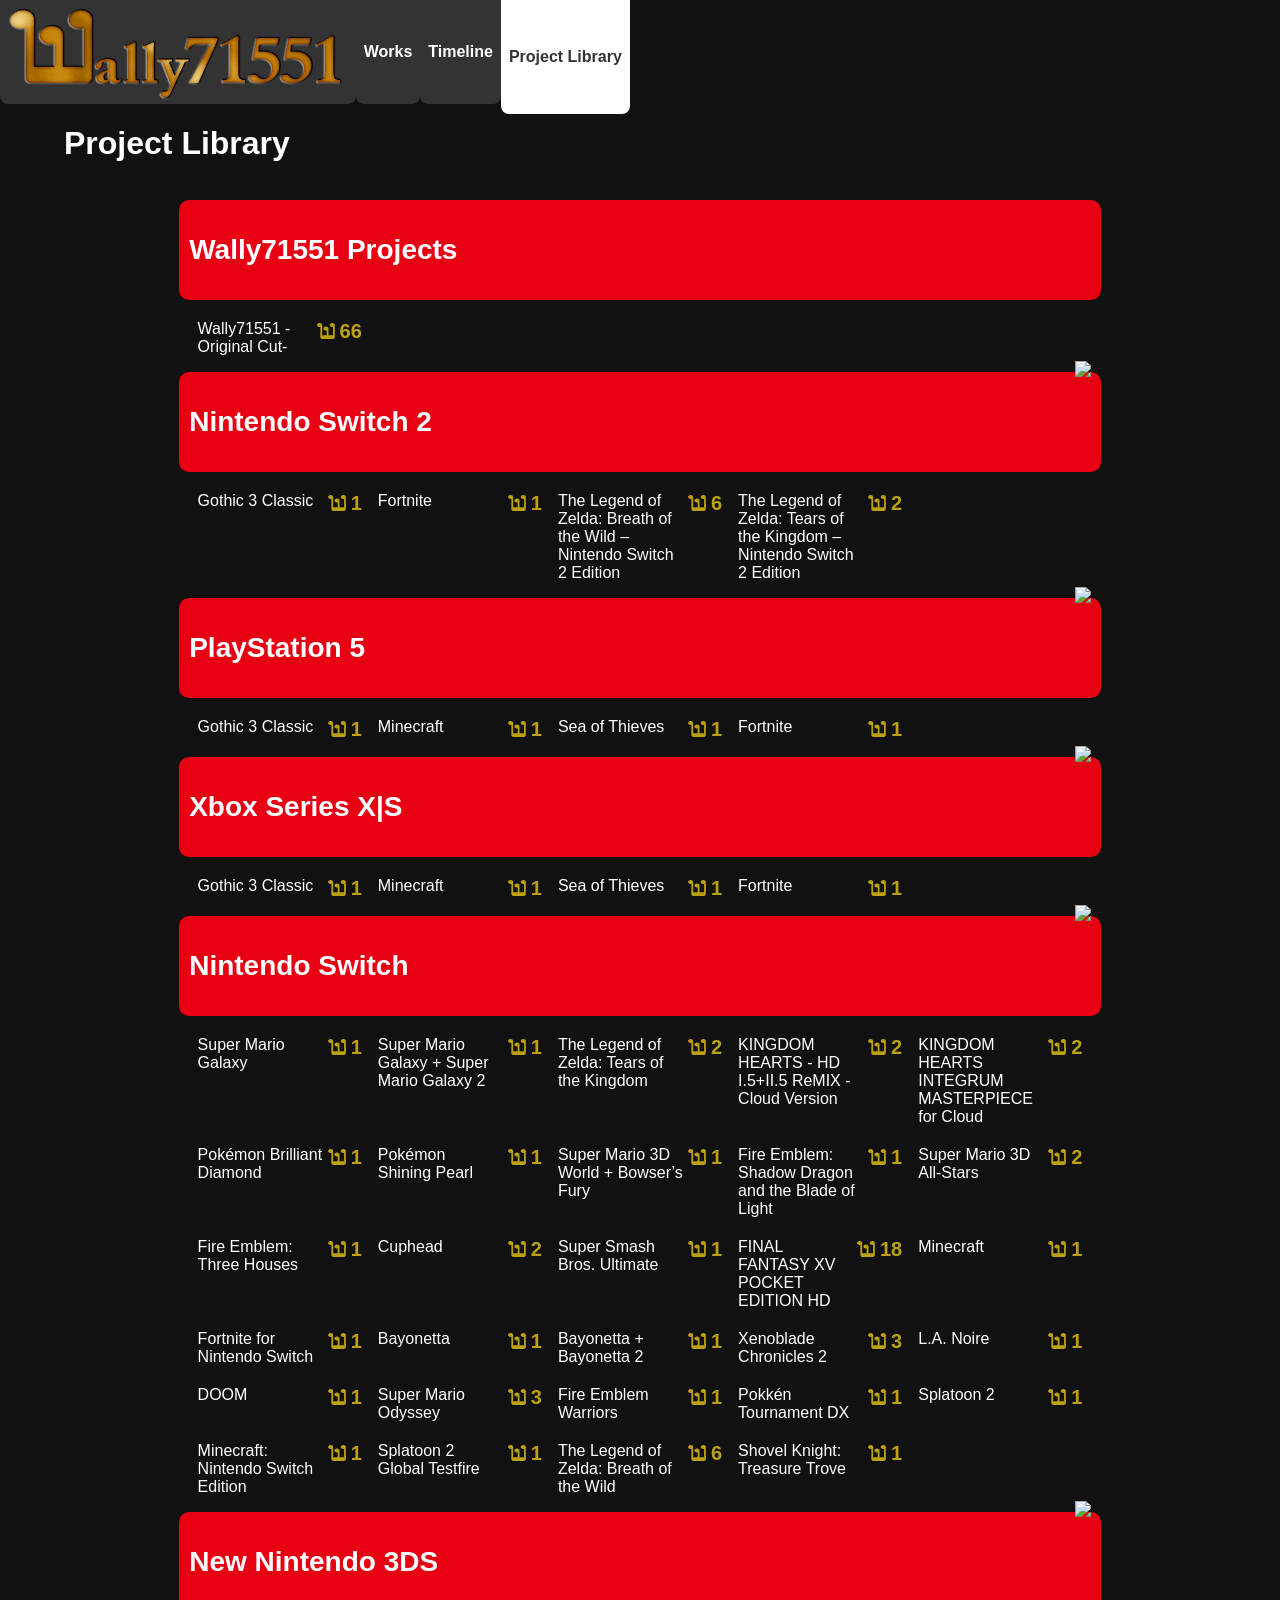
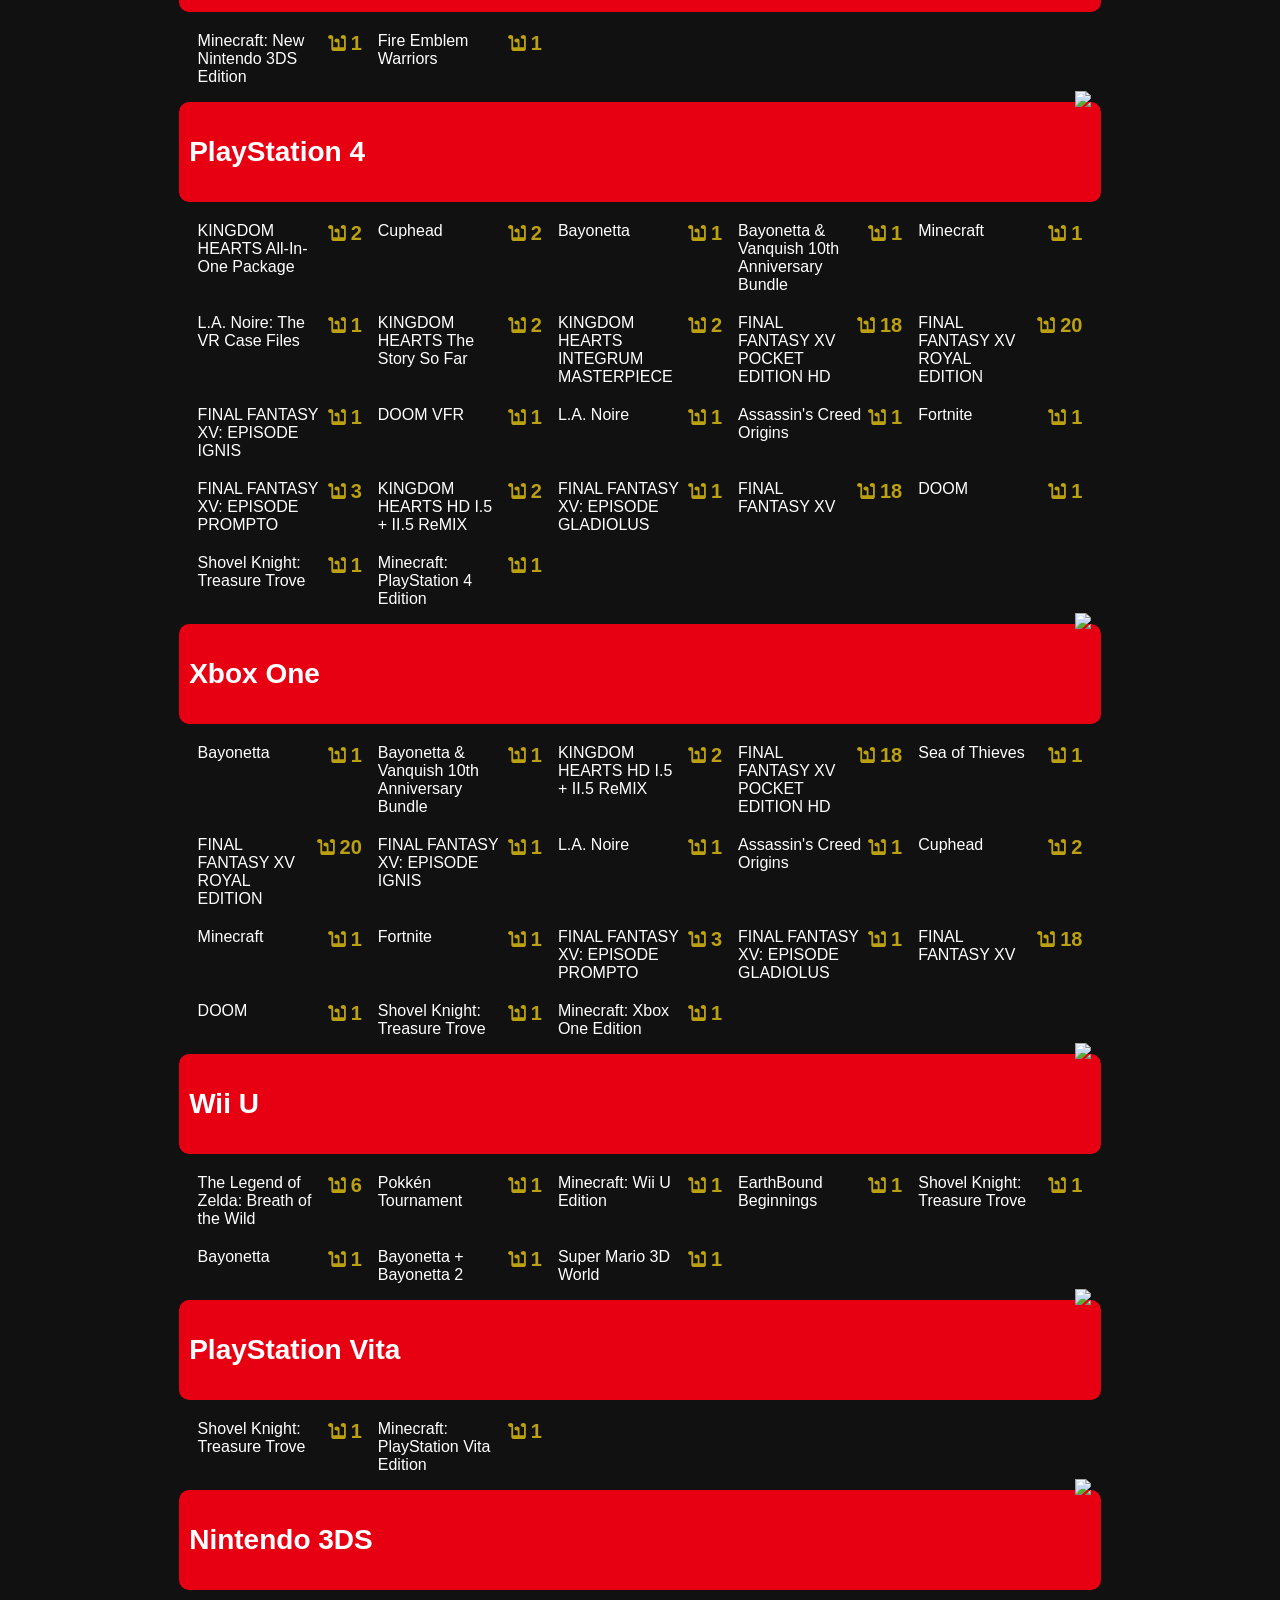
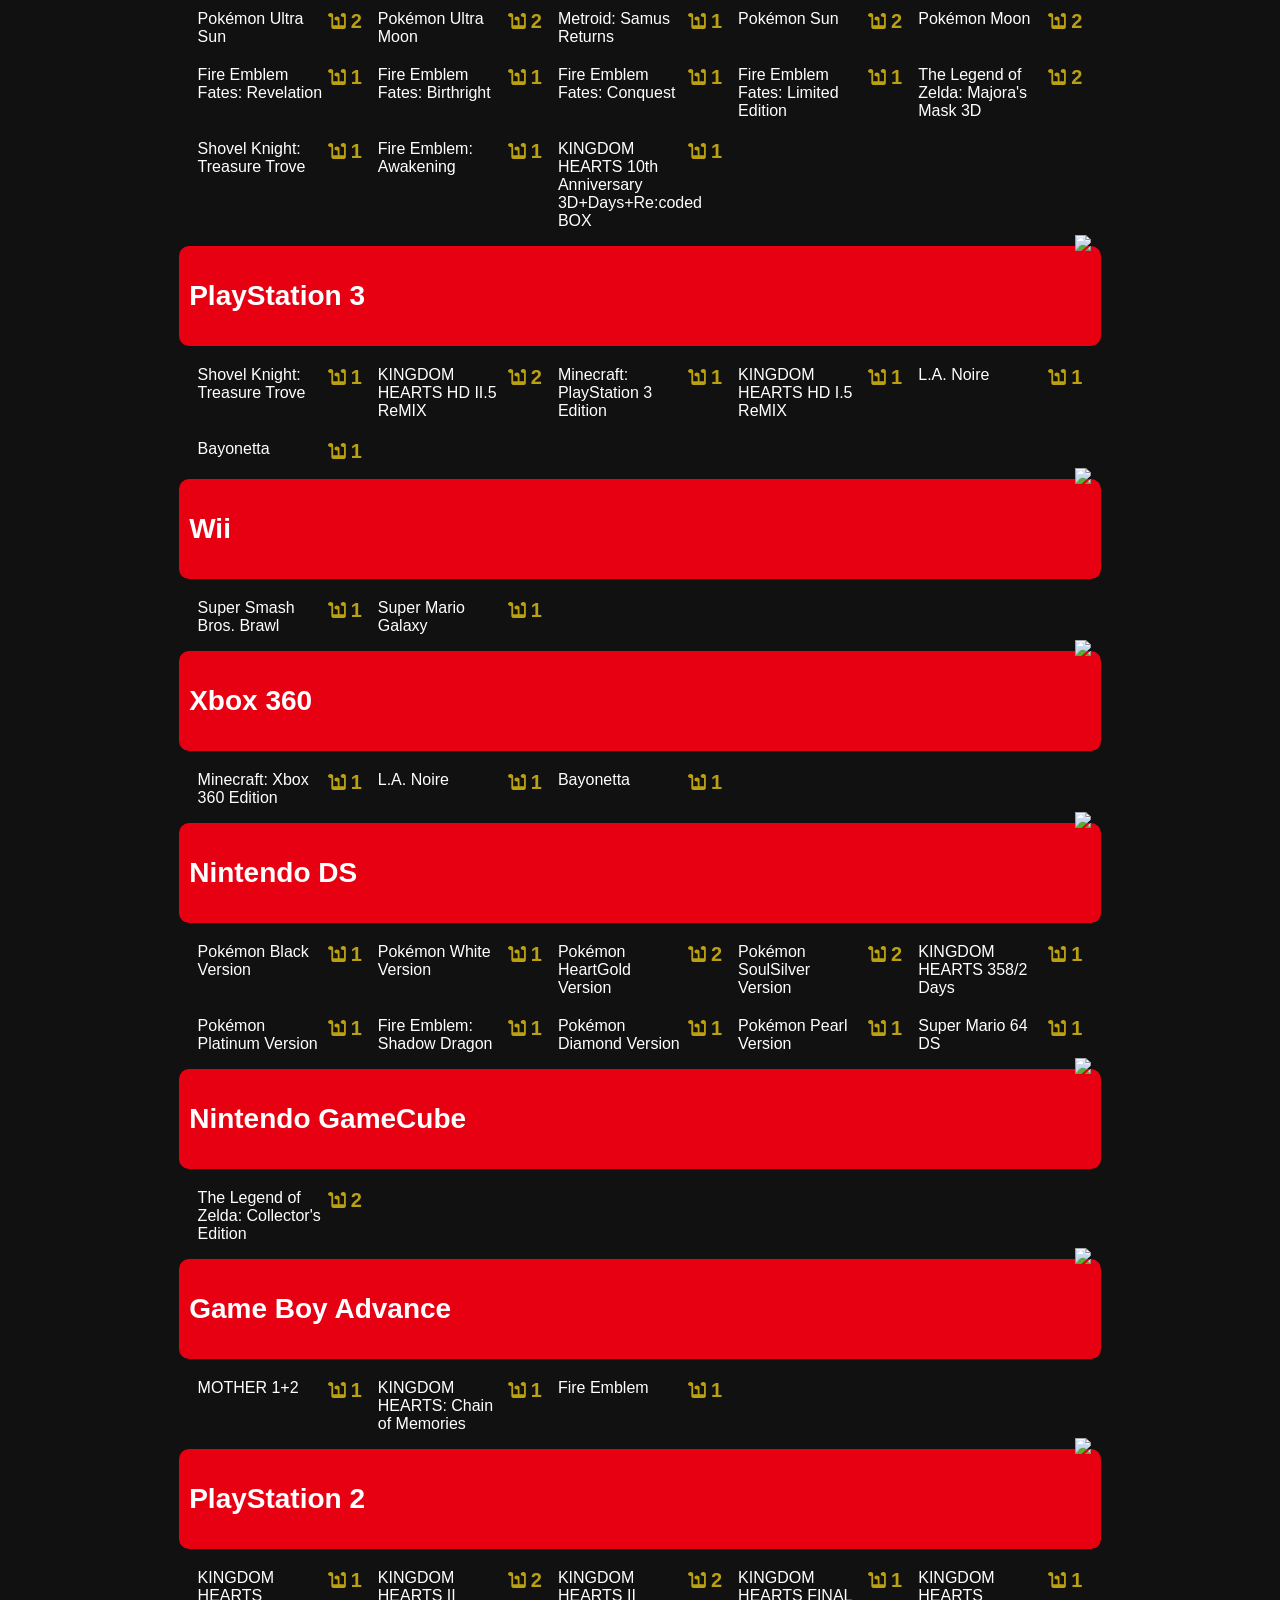
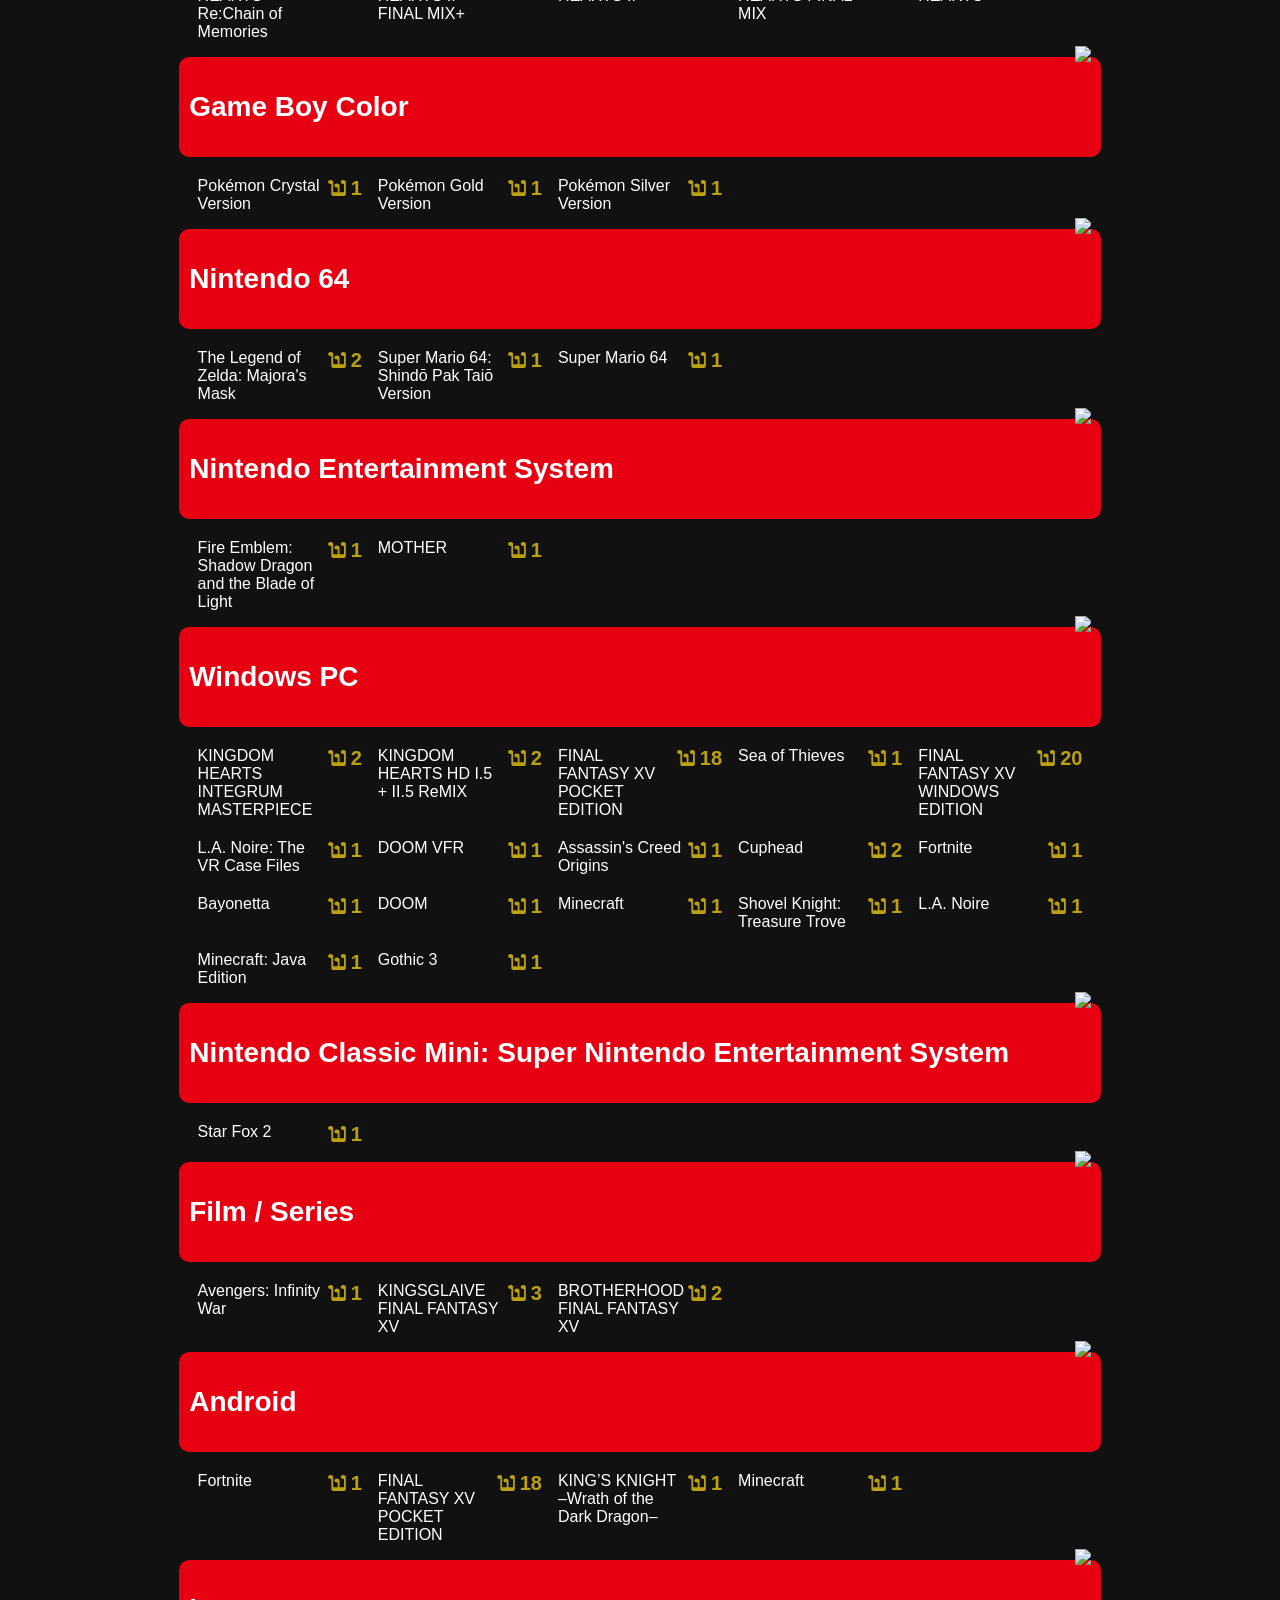
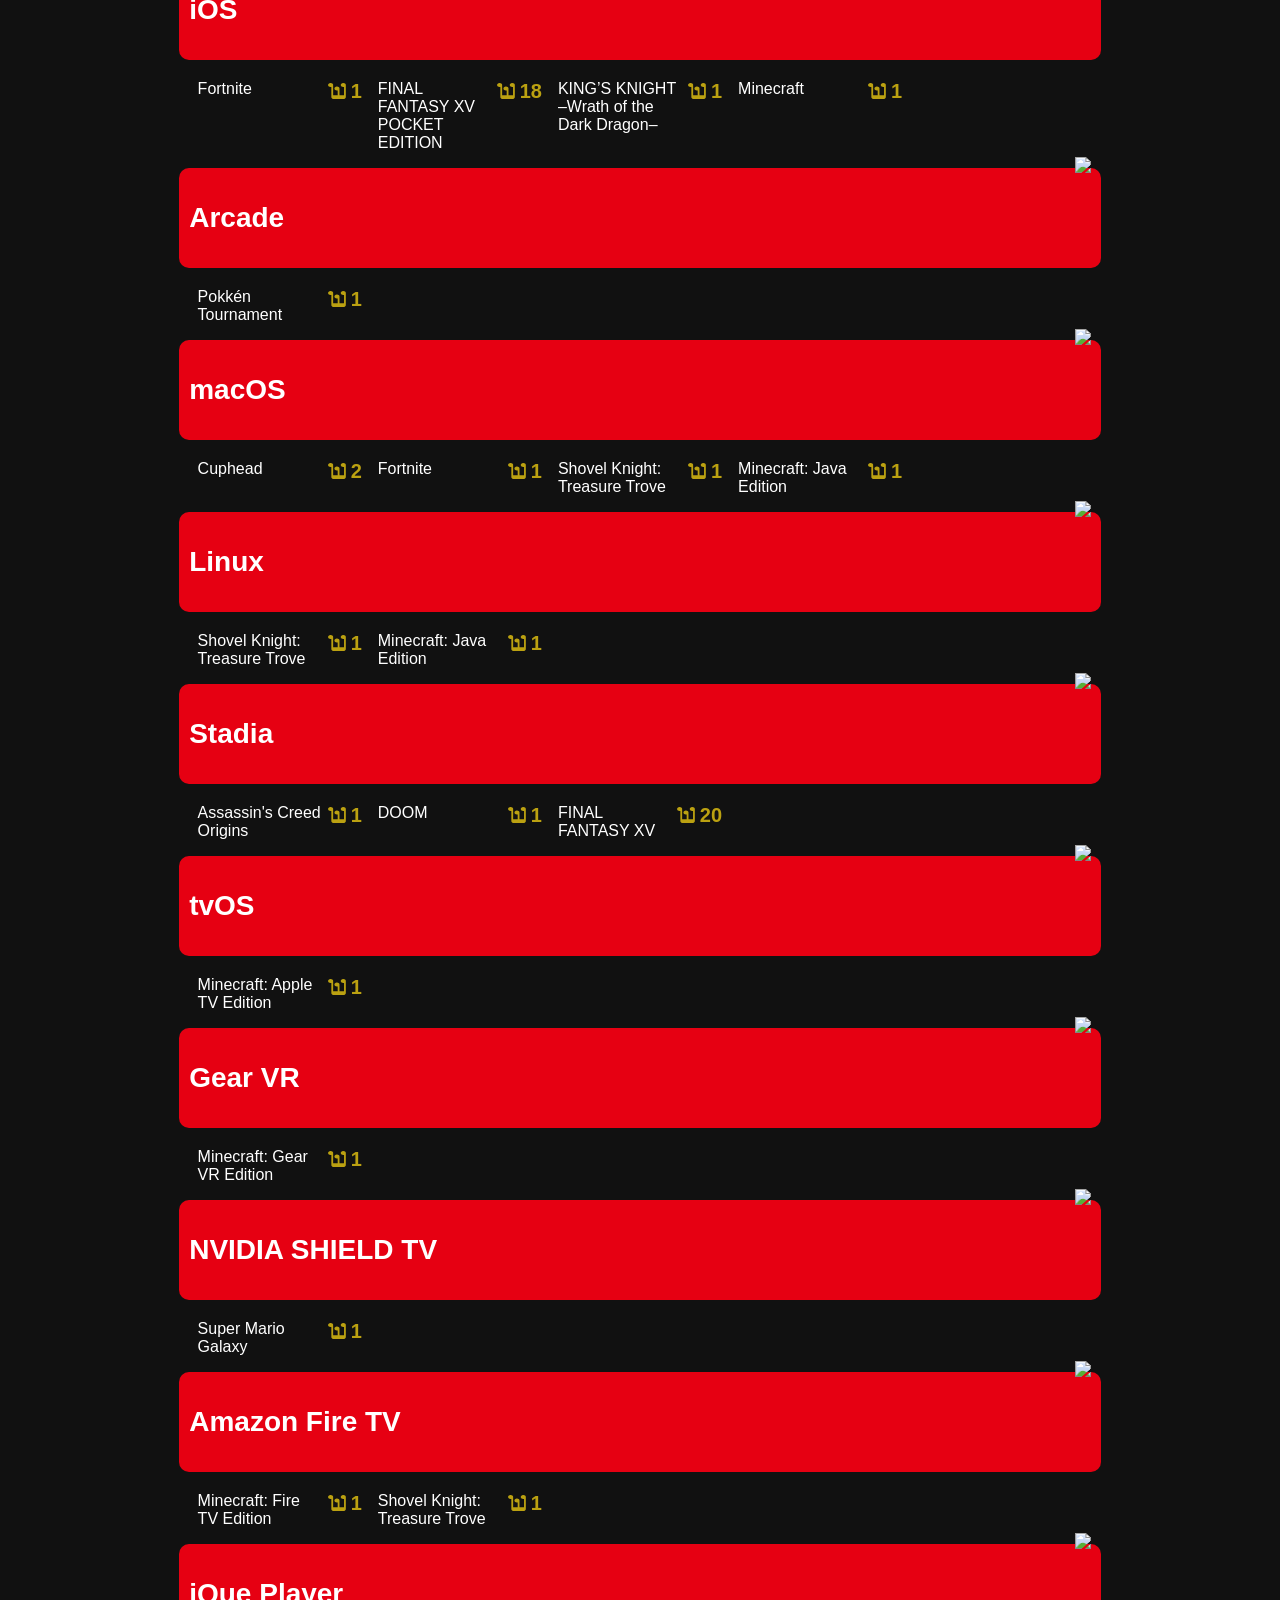
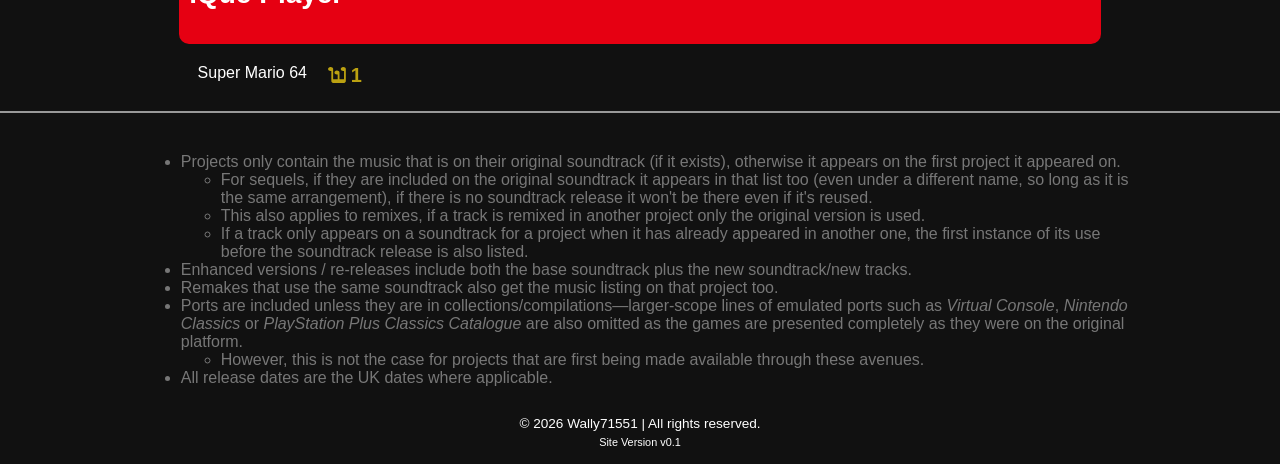
==== commit c08fa424: "Project refactoring" ====
--- a/projects.html
+++ b/projects.html
@@ -7,11 +7,8 @@
 
     <link rel="stylesheet" href="style.css" />
 </head>
+<site-header></site-header>
 <body id="main">
-    <div class="header-container">
-        <h1>Project Library</h1>
-    </div>
-
     <template id="platforms-template">
         <section class="platform-collapsible">
             <header class="platform-header">
@@ -121,12 +118,36 @@
         </a>
     </template>
 
-    <div id="content"></div>
-
     <script src="scripts/dataLoad.js"></script>
     <script src="scripts/pageLoad.js"></script>
     <script src="scripts/projectsLoad.js"></script>
 
-    <project-footer></project-footer>
+    <div class="header-container">
+        <h1>Project Library</h1>
+    </div>
+
+    <div id="content" class="page-content"></div>
+
+    <footer class="site-footer">
+        <div class="project-library-footer">
+            <ul>
+                <li>Projects only contain the music that is on their original soundtrack (if it exists), otherwise it appears on the first project it appeared on.</li>
+                <ul>
+                    <li>For sequels, if they are included on the original soundtrack it appears in that list too (even under a different name, so long as it is the same arrangement), if there is no soundtrack release it won't be there even if it's reused.</li>
+                    <li>This also applies to remixes, if a track is remixed in another project only the original version is used.</li>
+                    <li>If a track only appears on a soundtrack for a project when it has already appeared in another one, the first instance of its use before the soundtrack release is also listed.</li>
+                </ul>
+                <li>Enhanced versions / re-releases include both the base soundtrack plus the new soundtrack/new tracks.</li>
+                <li>Remakes that use the same soundtrack also get the music listing on that project too.</li>
+                <li>Ports are included unless they are in collections/compilations—larger-scope lines of emulated ports such as <em>Virtual Console</em>, <em>Nintendo Classics</em> or <em>PlayStation Plus Classics Catalogue</em> are also omitted as the games are presented completely as they were on the original platform.
+                <ul>
+                    <li>However, this is not the case for projects that are first being made available through these avenues.
+                </ul>
+                <li>All release dates are the UK dates where applicable.
+            </ul>
+        </div>
+
+        <site-footer-copyright></site-footer-copyright>
+    </footer>
 </body>
 </html>
--- a/style.css
+++ b/style.css
@@ -1,20 +1,112 @@
+:root {
+    --background-color: #111;
+    --primary-color: #e60012;
+    --secondary-color: #999;
+
+    --text-color: #fff;
+    --text-color-dark: #333;
+    --text-color-gold: rgb(187, 161, 17);
+}
+
 html {
-    font-family: Arial, sans-serif;
+    font-family: coda-symbol, Arial, sans-serif;
 }
 
 body {
+    margin: 0;
+    background: var(--background-color);
+    color: var(--text-color);
+    display: flex;
+    justify-content: center;
+    flex-direction: column;
+}
+
+@font-face {
+    font-family: 'coda-symbol';
+    src: url("fonts/codaSymbol.ttf") format('truetype');
+    unicode-range: U+1D10C;
+}
+
+.page-content {
     padding-left: 5%;
     padding-right: 5%;
-    margin: 0;
-    background: #111;
-    color: #fff;
-    display: flex;
-    justify-content: center;
-    flex-direction: column;
-}
+}
+
+.site-header {
+    display: flex;
+    align-items: center;
+    justify-content: flex-start;
+}
+
+.header-logo {
+    padding-left: 0.5em;
+    padding-right: 0.75em;
+    background-color: var(--text-color-dark);
+    border-bottom-left-radius: 0.5em;
+    border-bottom-right-radius: 0.5em;
+    }
+
+    .header-logo a {
+        text-decoration: none;
+    }
+
+    .header-logo img {
+        max-height: 100px;
+    }
+
+.header-nav {
+    align-self: stretch;
+}
+
+    .header-nav ul {
+        display: flex;
+        list-style-type: none;
+        margin: 0;
+        padding: 0;
+        height: 100%;
+    }
+    
+    .header-nav li {
+        background-color: var(--text-color-dark);
+        border-bottom-left-radius: 0.5em;
+        border-bottom-right-radius: 0.5em;
+        padding: 0;
+        display: flex;
+    }
+
+    .header-nav li.active {
+        background-color: var(--text-color);
+        height: 110%;
+    }
+
+    .header-nav a {
+        color: var(--text-color);
+        text-decoration: none !important;
+        transition: color 0.2s ease;
+        margin-left: 0.5em;
+        margin-right: 0.5em;
+        display: flex;
+        align-items: center;
+        width: 100%;
+        height: 100%;
+    }
+
+    .header-nav a:hover {
+        color: var(--text-color);
+    }
+
+    .header-nav a.active {
+        color: var(--text-color-dark);
+    }
+
+    .header-nav p {
+        margin: 0;
+        text-decoration: none;
+    }
 
 .header-container {
-    width: 100%;
+    padding-left: 5%;
+    padding-right: 5%;
 }
 
 .platform-collapsible {
@@ -27,7 +119,7 @@
     display: flex;
     align-items: center;
     justify-content: space-between;
-    background-color: #e60012;
+    background-color: var(--primary-color);
     padding-left: 10px;
     padding-right: 10px;
     margin-top: 1em;
@@ -67,7 +159,7 @@
     padding-left: 2%;
     padding-right: 2%;
     display: grid;
-    grid-template-columns: repeat(5, 1fr);
+    grid-template-columns: repeat(5, minmax(0, 1fr));
     gap: 16px;
 }
 
@@ -103,7 +195,7 @@
 }
 
 .project-title {
-    color: white;
+    color: var(--text-color);
     margin: 0;
     flex: 1 1 auto;
     min-width: 0;
@@ -117,7 +209,7 @@
     flex-wrap: nowrap;
     justify-content: flex-end;
     flex: 0 0 auto;
-    color: rgb(187, 161, 17);
+    color: var(--text-color-gold);
 }
 
 .count-icon {
@@ -136,8 +228,8 @@
     overflow: hidden;
     margin-bottom: 20px;
 
-    border-top: 2px solid #999;
-    border-bottom: 2px solid #999;
+    border-top: 2px solid var(--secondary-color);
+    border-bottom: 2px solid var(--secondary-color);
 
     padding-left: 0.5em;
     padding-right: 0.5em;
@@ -185,7 +277,7 @@
     margin-right: 3%;
     padding-left: 1em;
     padding-right: 1em;
-    border-bottom: 1px solid #999;
+    border-bottom: 1px solid var(--secondary-color);
 }
 
 .project-track-header {
@@ -206,7 +298,7 @@
     padding-top: 0.75em;
     padding-bottom: 0.75em;
     display: block;
-    border-top: 1px solid #999;
+    border-top: 1px solid var(--secondary-color);
 }
 
 .track-list-header {
@@ -216,7 +308,7 @@
 }
 
 .track-list-item-end {
-    border-bottom: 1px solid #999;
+    border-bottom: 1px solid var(--secondary-color);
 }
 
 .track-list-header-text {
@@ -246,7 +338,7 @@
     text-align: right;
     font-size: 1em;
     font-weight: bold;
-    border-right: 1px solid #999;
+    border-right: 1px solid var(--secondary-color);
     font-variant-numeric: tabular-nums;
     width: 1.75rem;
 }
@@ -319,7 +411,7 @@
 .track-linked-track-item {
     margin-top: 0.5em;
     padding-bottom: 0.5em;
-    border-bottom: 1px solid #999;
+    border-bottom: 1px solid var(--secondary-color);
 }
 
 .track-linked-track-item-end {
@@ -372,25 +464,25 @@
 
 @media (max-width: 1000px) {
     .platform-content-grid {
-        grid-template-columns: repeat(4, 1fr);
+        grid-template-columns: repeat(4, minmax(0, 1fr));
     }
 }
 
 @media (max-width: 800px) {
     .platform-content-grid {
-        grid-template-columns: repeat(3, 1fr);
+        grid-template-columns: repeat(3, minmax(0, 1fr));
     }
 }
 
 @media (max-width: 600px) {
     .platform-content-grid {
-        grid-template-columns: repeat(2, 1fr);
+        grid-template-columns: repeat(2, minmax(0, 1fr));
     }
 }
 
 @media (max-width: 400px) {
     .platform-content-grid {
-        grid-template-columns: repeat(1, 1fr);
+        grid-template-columns: repeat(1, minmax(0, 1fr));
     }
 }
 
@@ -405,7 +497,7 @@
 }
 
 .site-footer {
-    border-top: 2px solid #999;
+    border-top: 2px solid var(--secondary-color);
     margin-top: 24px;
     padding: 24px 16px 12px;
     text-align: center;
@@ -424,4 +516,8 @@
 .footer-copyright {
     font-size: 0.85rem;
     padding-top: 8px;
-}+    }
+
+    .footer-copyright p {
+        margin: 0.375em;
+    }
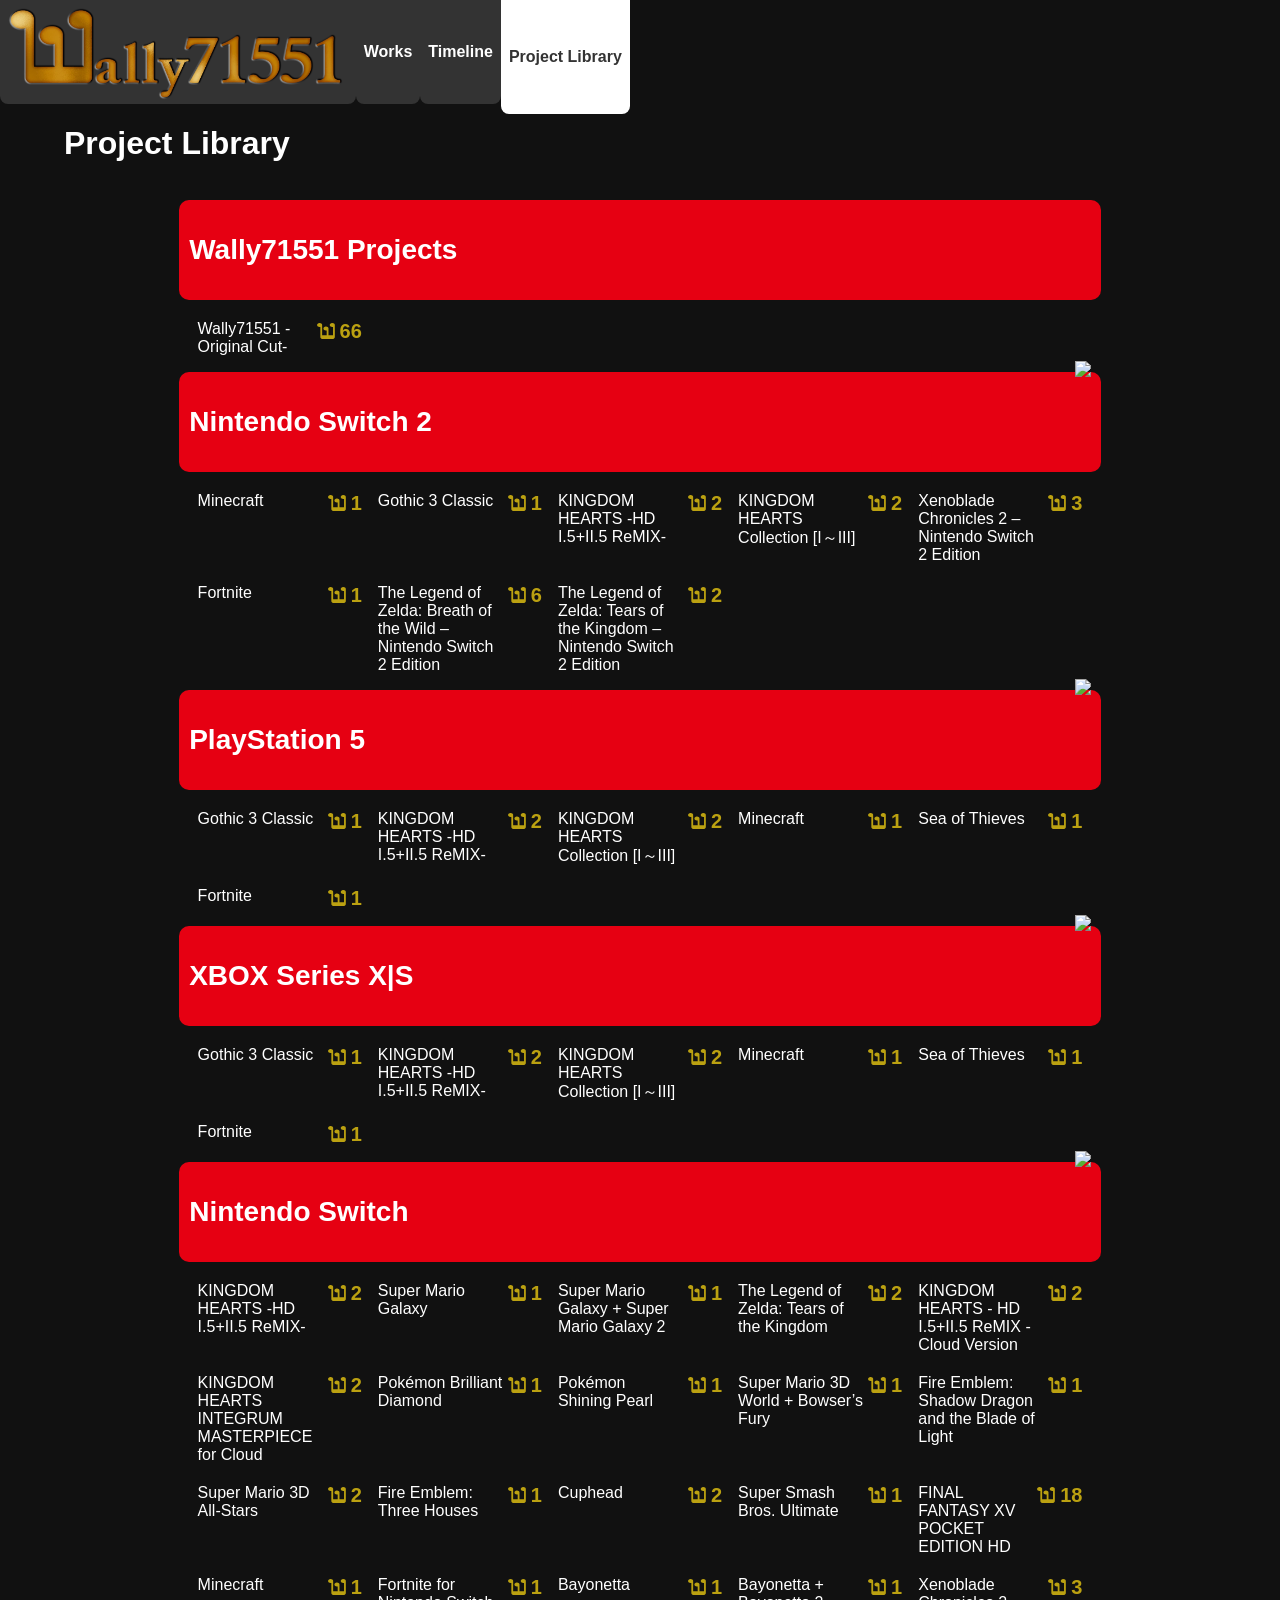
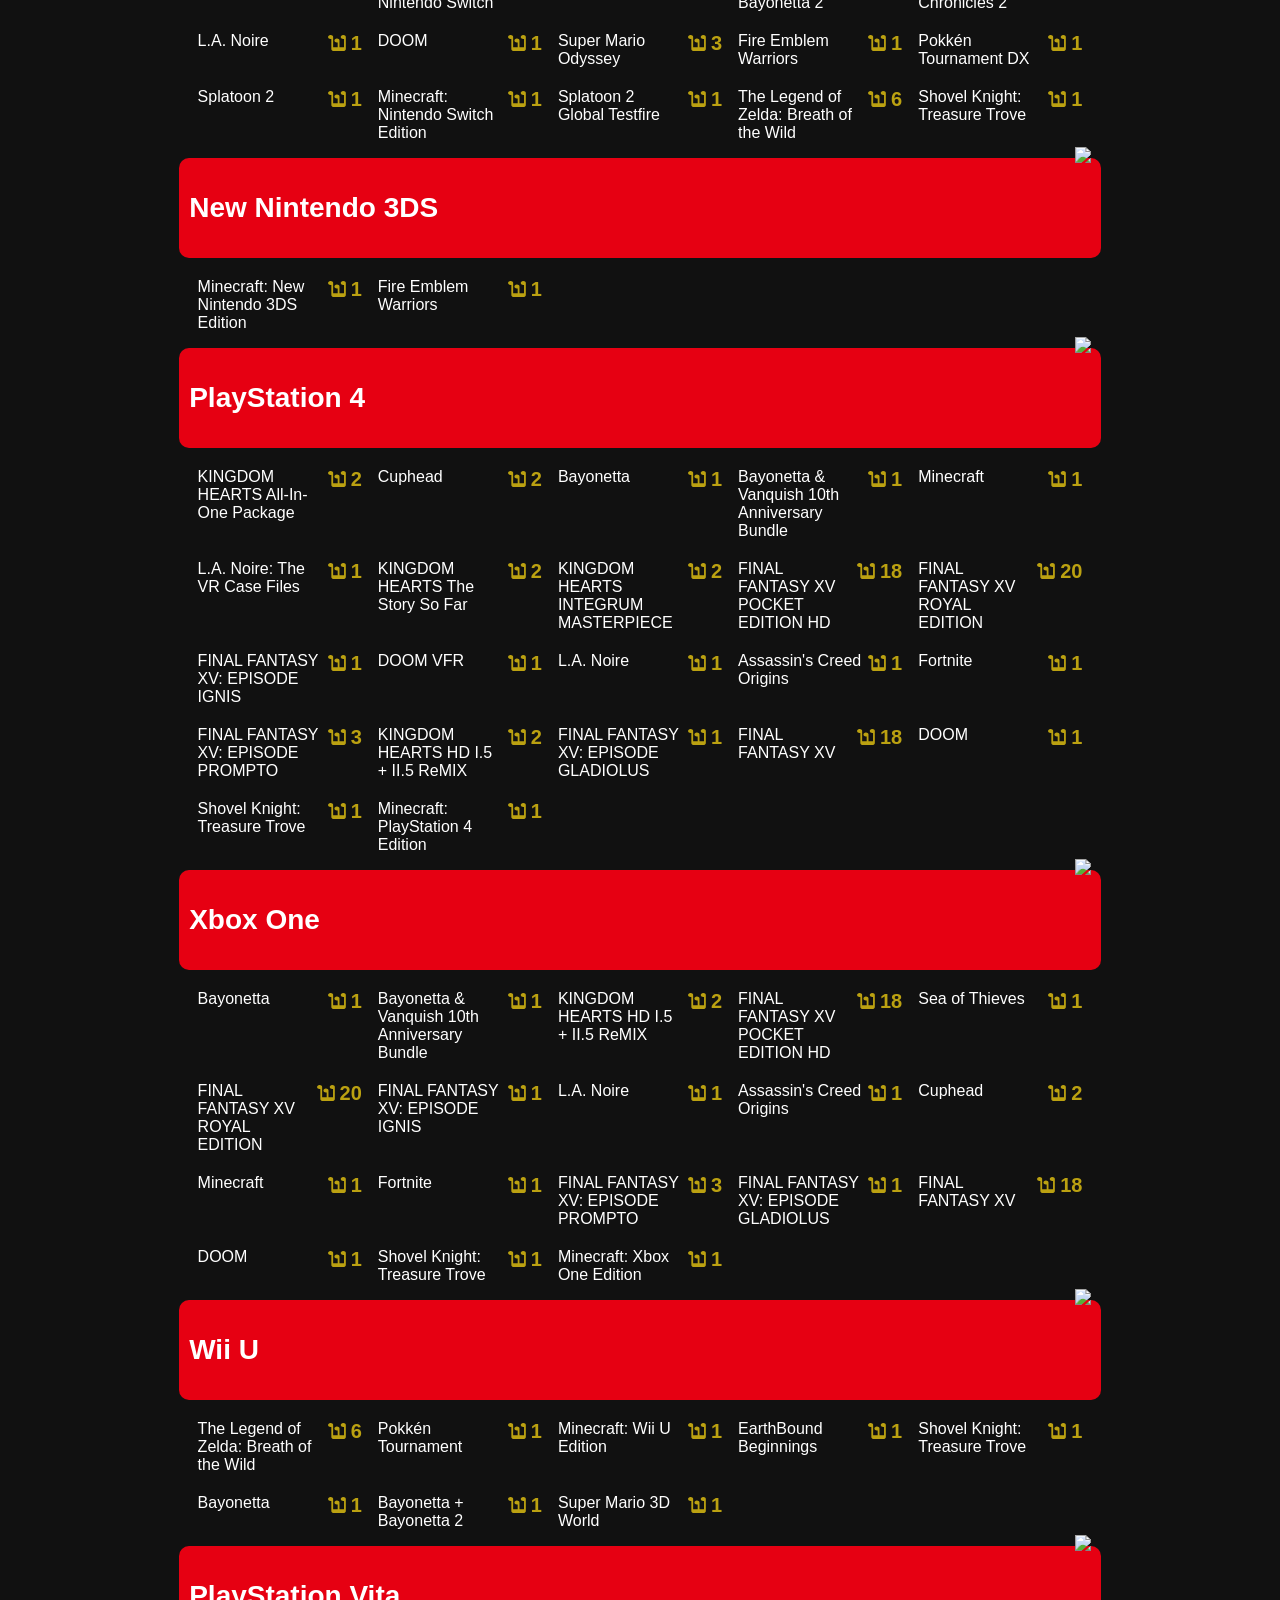
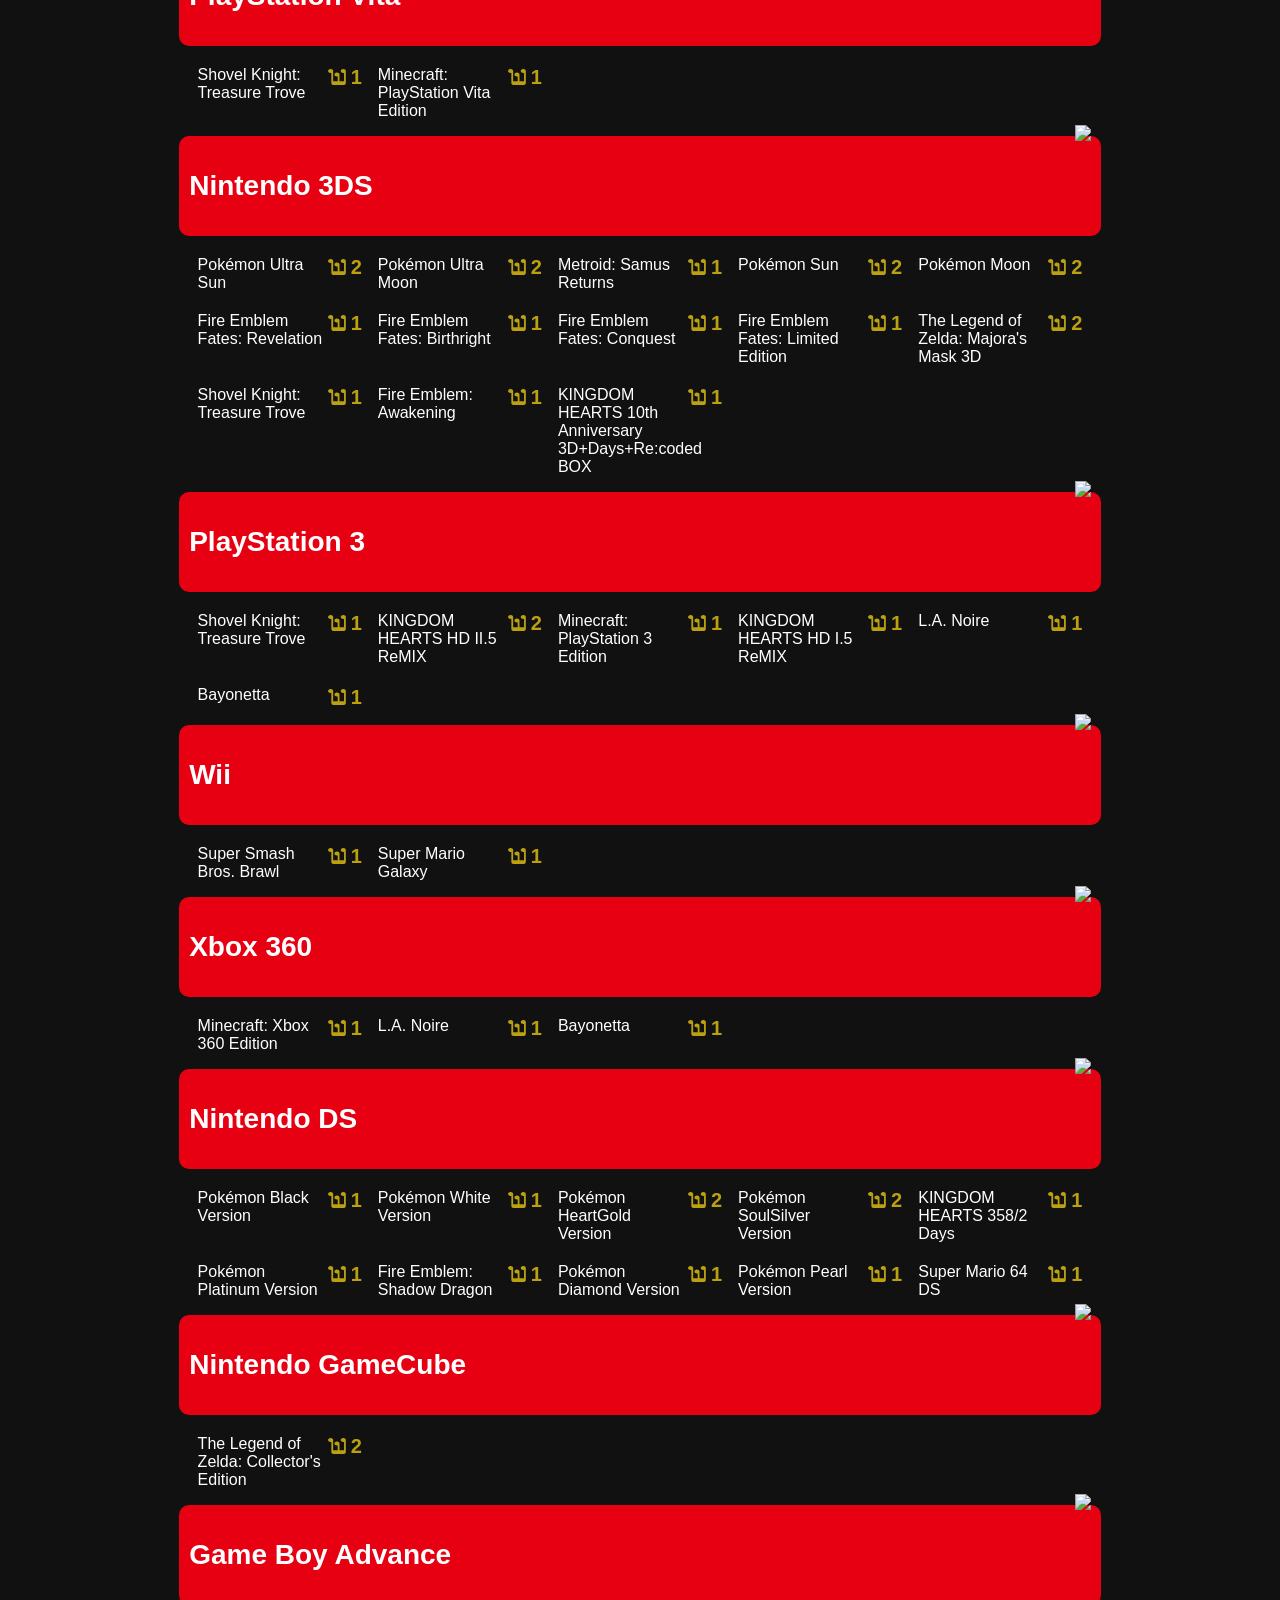
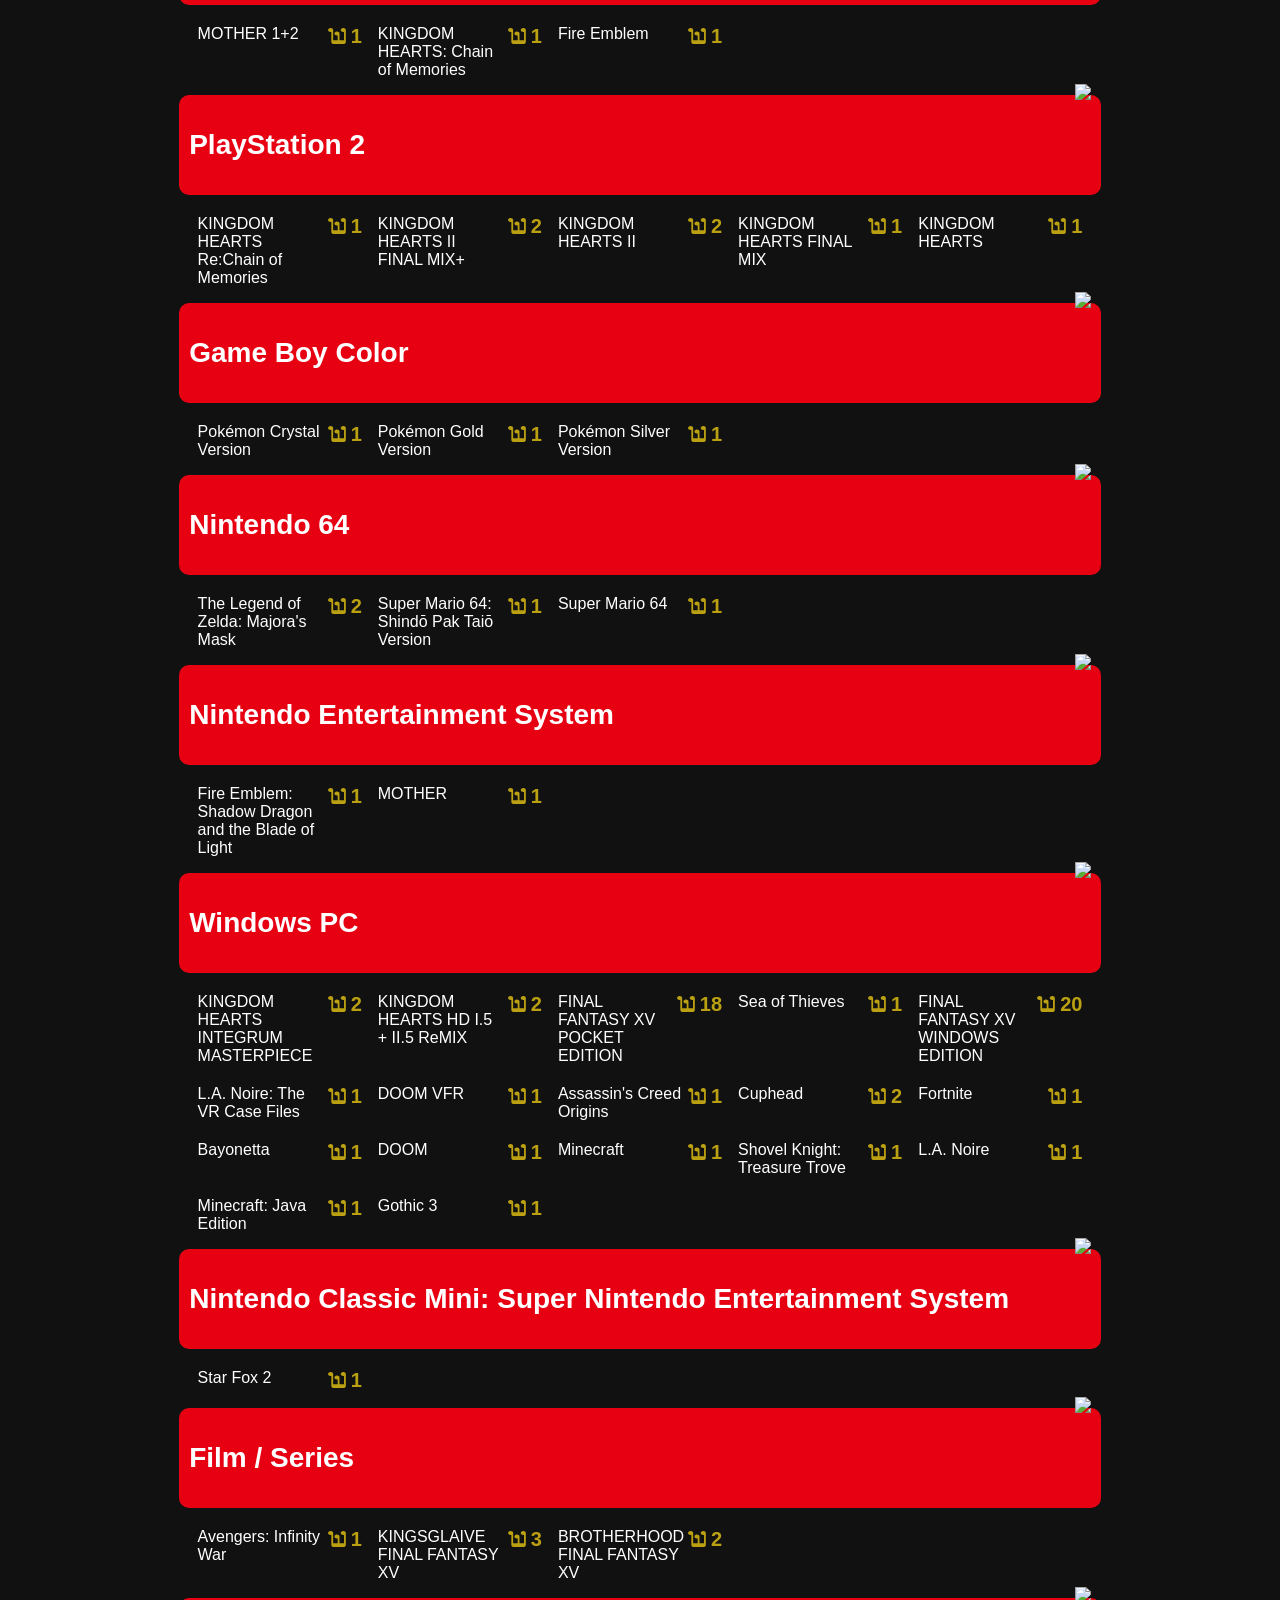
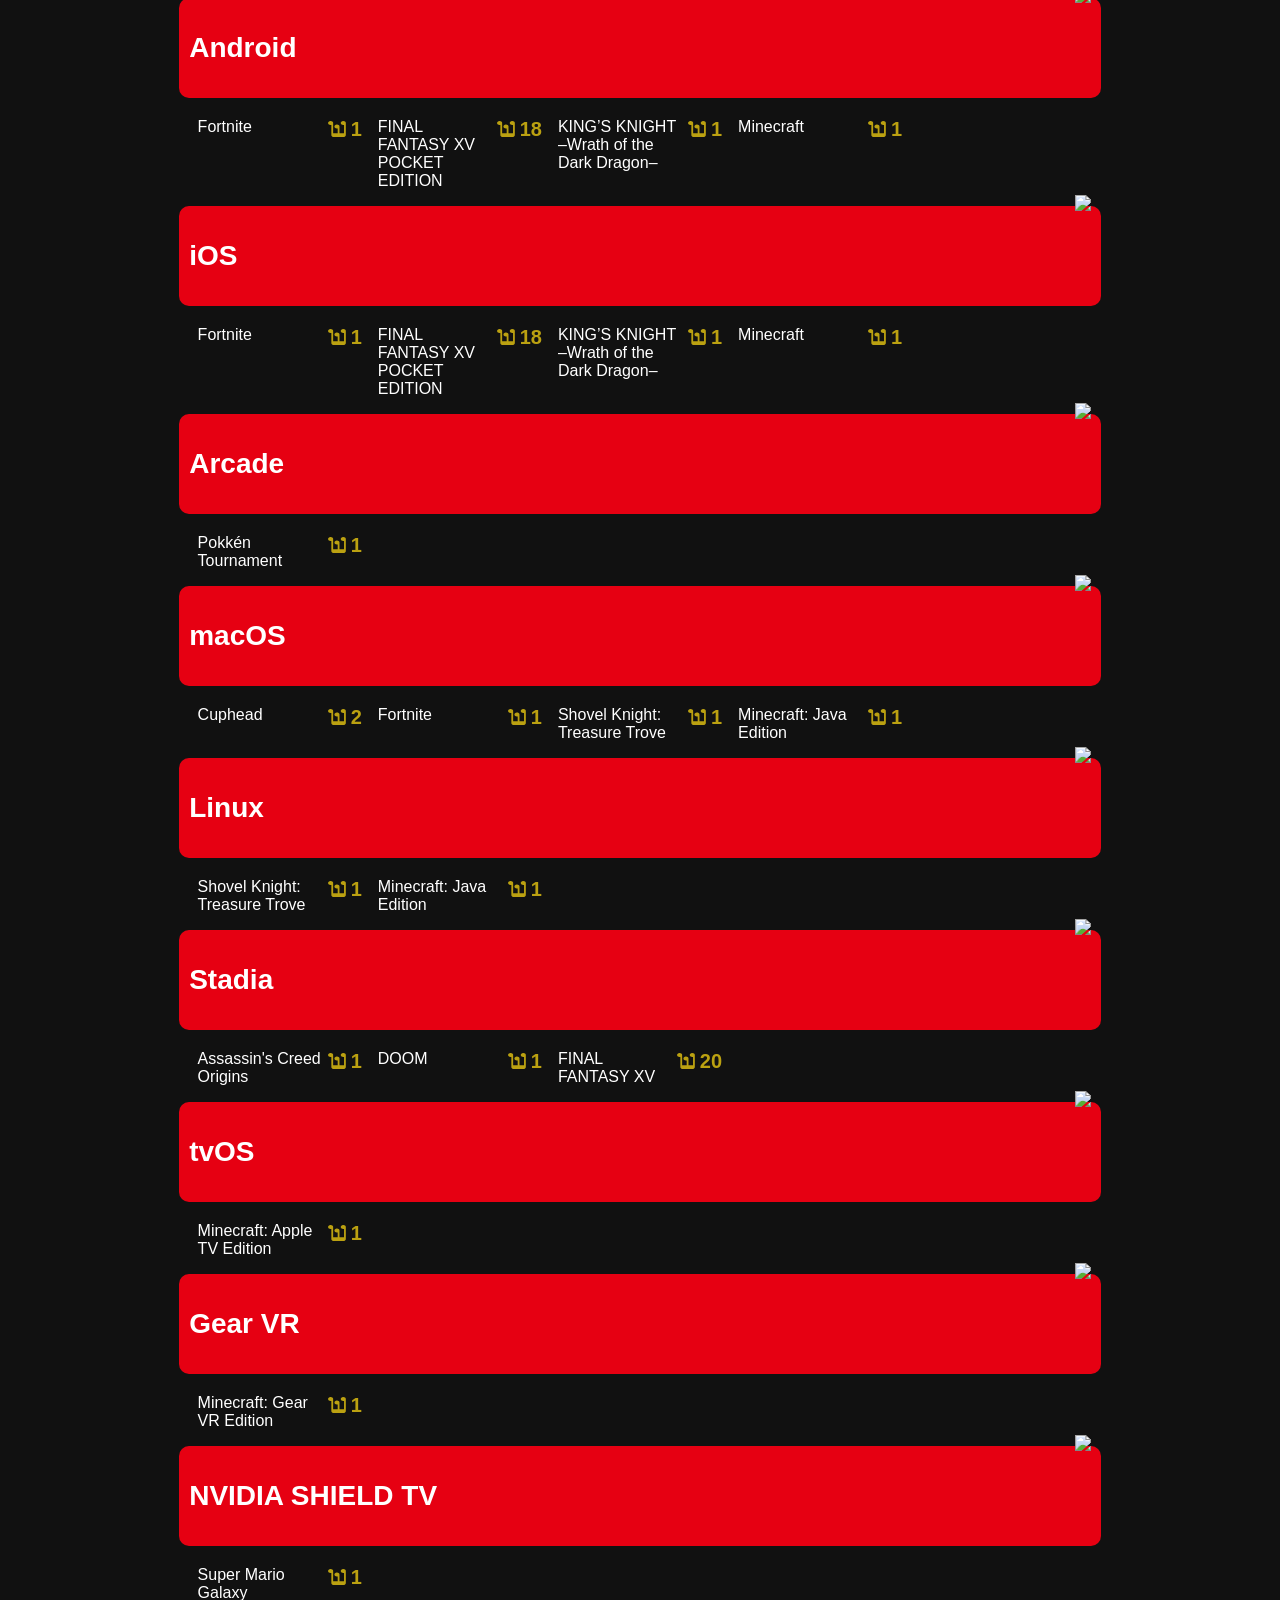
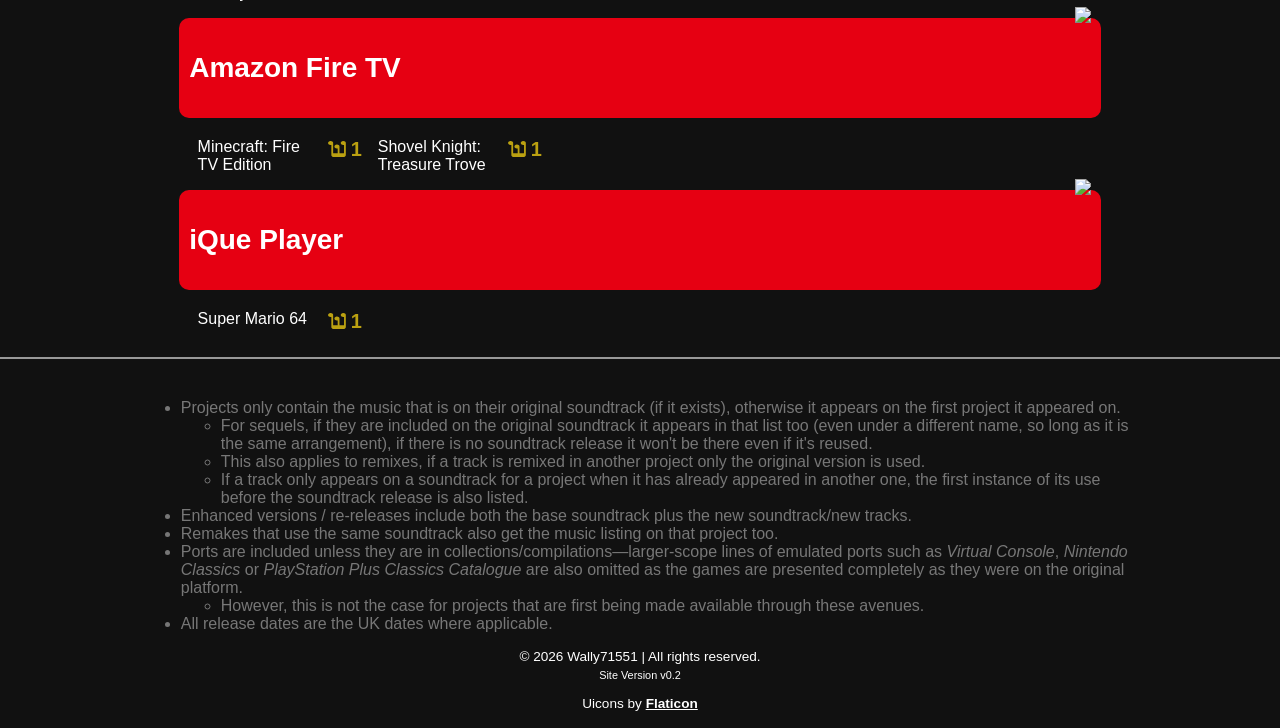
==== commit 59de2564: "Backend handling update" ====
--- a/projects.html
+++ b/projects.html
@@ -1,10 +1,9 @@
 ﻿<!DOCTYPE html>
-<html lang="en">
+<html lang="en-GB">
 <head>
     <meta charset="UTF-8">
     <meta name="viewport" content="width=device-width, initial-scale=1.0">
     <title>Project Library — Wally71551</title>
-
     <link rel="stylesheet" href="style.css" />
 </head>
 <site-header></site-header>
@@ -77,6 +76,7 @@
             <h3 class="track-info-header" track-description-header>Original Track Info</h3>
             <p class="track-composer artist-info"></p>
             <ul class="track-info-list"></ul>
+            <ul class="track-notes-list"></ul>
             <h3 class="track-transcriber-header track-description-header">Transcribers</h3>
             <ul class="track-transcriber-list"></ul>
             <h4 class="track-album-display"></h4>
@@ -95,6 +95,12 @@
     <template id="track-info-list-item">
         <li class="track-details-transcriber-info">
             <p class="artist-info"></p>
+        </li>
+    </template>
+
+    <template id="track-notes-list-item">
+        <li class="track-details-transcriber-info">
+            <p class="note-info"></p>
         </li>
     </template>
 
@@ -117,10 +123,6 @@
             <img class="external-link-display-icon">
         </a>
     </template>
-
-    <script src="scripts/dataLoad.js"></script>
-    <script src="scripts/pageLoad.js"></script>
-    <script src="scripts/projectsLoad.js"></script>
 
     <div class="header-container">
         <h1>Project Library</h1>
@@ -149,5 +151,9 @@
 
         <site-footer-copyright></site-footer-copyright>
     </footer>
+
+    <script src="scripts/dataLoad.js"></script>
+    <script src="scripts/pageLoad.js"></script>
+    <script src="scripts/projectsLoad.js"></script>
 </body>
 </html>
--- a/style.css
+++ b/style.css
@@ -4,8 +4,12 @@
     --secondary-color: #999;
 
     --text-color: #fff;
+    --text-color-secondary: #aaa;
     --text-color-dark: #333;
     --text-color-gold: rgb(187, 161, 17);
+
+    --line-thickness: 2px;
+    --line-thickness-thin: 1px;
 }
 
 html {
@@ -228,8 +232,8 @@
     overflow: hidden;
     margin-bottom: 20px;
 
-    border-top: 2px solid var(--secondary-color);
-    border-bottom: 2px solid var(--secondary-color);
+    border-top: var(--line-thickness) solid var(--secondary-color);
+    border-bottom: var(--line-thickness) solid var(--secondary-color);
 
     padding-left: 0.5em;
     padding-right: 0.5em;
@@ -277,7 +281,7 @@
     margin-right: 3%;
     padding-left: 1em;
     padding-right: 1em;
-    border-bottom: 1px solid var(--secondary-color);
+    border-bottom: var(--line-thickness-thin) solid var(--secondary-color);
 }
 
 .project-track-header {
@@ -298,7 +302,7 @@
     padding-top: 0.75em;
     padding-bottom: 0.75em;
     display: block;
-    border-top: 1px solid var(--secondary-color);
+    border-top: var(--line-thickness-thin) solid var(--secondary-color);
 }
 
 .track-list-header {
@@ -308,7 +312,7 @@
 }
 
 .track-list-item-end {
-    border-bottom: 1px solid var(--secondary-color);
+    border-bottom: var(--line-thickness-thin) solid var(--secondary-color);
 }
 
 .track-list-header-text {
@@ -338,7 +342,7 @@
     text-align: right;
     font-size: 1em;
     font-weight: bold;
-    border-right: 1px solid var(--secondary-color);
+    border-right: var(--line-thickness-thin) solid var(--secondary-color);
     font-variant-numeric: tabular-nums;
     width: 1.75rem;
 }
@@ -411,7 +415,7 @@
 .track-linked-track-item {
     margin-top: 0.5em;
     padding-bottom: 0.5em;
-    border-bottom: 1px solid var(--secondary-color);
+    border-bottom: var(--line-thickness-thin) solid var(--secondary-color);
 }
 
 .track-linked-track-item-end {
@@ -426,6 +430,19 @@
     list-style-type: none;
 }
 
+.track-notes-list {
+    padding-left: 0;
+    margin-left: 0;
+    margin-right: 0;
+    margin-top: 0.75em;
+    list-style-type: none;
+}
+
+.note-info {
+    color: var(--text-color-secondary);
+    font-size: 1.1em;
+}
+
 .track-transcriber-list {
     padding-left: 0;
     margin-left: max(5%, 40px);
@@ -486,6 +503,108 @@
     }
 }
 
+/*
+    TIMELINE
+*/
+.timeline-container {
+    padding-left: 5%;
+    padding-right: 5%;
+}
+
+.timeline-year-section {
+    padding-left: 5%;
+    padding-right: 5%;
+    padding-bottom: 1rem;
+    }
+
+    .timeline-year-section:last-child {
+        padding-bottom: 0;
+    }
+
+.timeline-year-heading {
+    font-size: 2.5rem;
+    font-weight: normal;
+    margin: 0 0 0.5rem 0;
+    letter-spacing: 2px;
+}
+
+.timeline-grid {
+    display: grid;
+    grid-template-columns: 120px 1fr;
+    }
+
+    .timeline-grid > .timeline-entry-cell:last-child .timeline-entry-inner {
+        border-bottom: none;
+    }
+
+.timeline-date-cell {
+    border-right: var(--line-thickness) solid var(--text-color);
+    padding: 1rem 0 0 0;
+    text-align: center;
+    font-size: 1.2rem;
+}
+
+    .timeline-date-cell:first-child {
+        border-top: var(--line-thickness) solid var(--text-color);
+    }
+
+.timeline-entry-cell {
+    padding-left: 2rem;
+}
+
+.timeline-entry-inner {
+    display: flex;
+    justify-content: space-between;
+    align-items: center;
+    padding: 1rem 0;
+    border-bottom: var(--line-thickness) solid var(--text-color);
+}
+
+.timeline-entry-text {
+    flex-grow: 1;
+    margin: 0;
+    }
+
+    .timeline-entry-text p {
+        
+        line-height: 1.5;
+        }
+
+.timeline-entry-link {
+    flex-shrink: 0;
+}
+
+.timeline-link-image {
+    display: block;
+    width: 45px;
+    height: 30px;
+    background-color: transparent;
+    object-fit: contain;
+}
+
+@media (max-width: 768px) {
+  .timeline-grid {
+    grid-template-columns: 80px 1fr; /* Shrink date column on tablets/mobile */
+  }
+  
+  .timeline-date-cell {
+    font-size: 1rem;
+    padding-right: 10px;
+  }
+  
+  .timeline-entry-cell {
+    padding-left: 15px; /* Reduce gap to save space */
+  }
+  
+  .timeline-link-image {
+    width: 35px;
+    height: 25px;
+  }
+}
+
+/*
+    FOOTER
+*/
 a:link {
     color: white;
     font-weight: bolder;
@@ -497,7 +616,7 @@
 }
 
 .site-footer {
-    border-top: 2px solid var(--secondary-color);
+    border-top: var(--line-thickness) solid var(--secondary-color);
     margin-top: 24px;
     padding: 24px 16px 12px;
     text-align: center;
@@ -515,7 +634,6 @@
 
 .footer-copyright {
     font-size: 0.85rem;
-    padding-top: 8px;
     }
 
     .footer-copyright p {
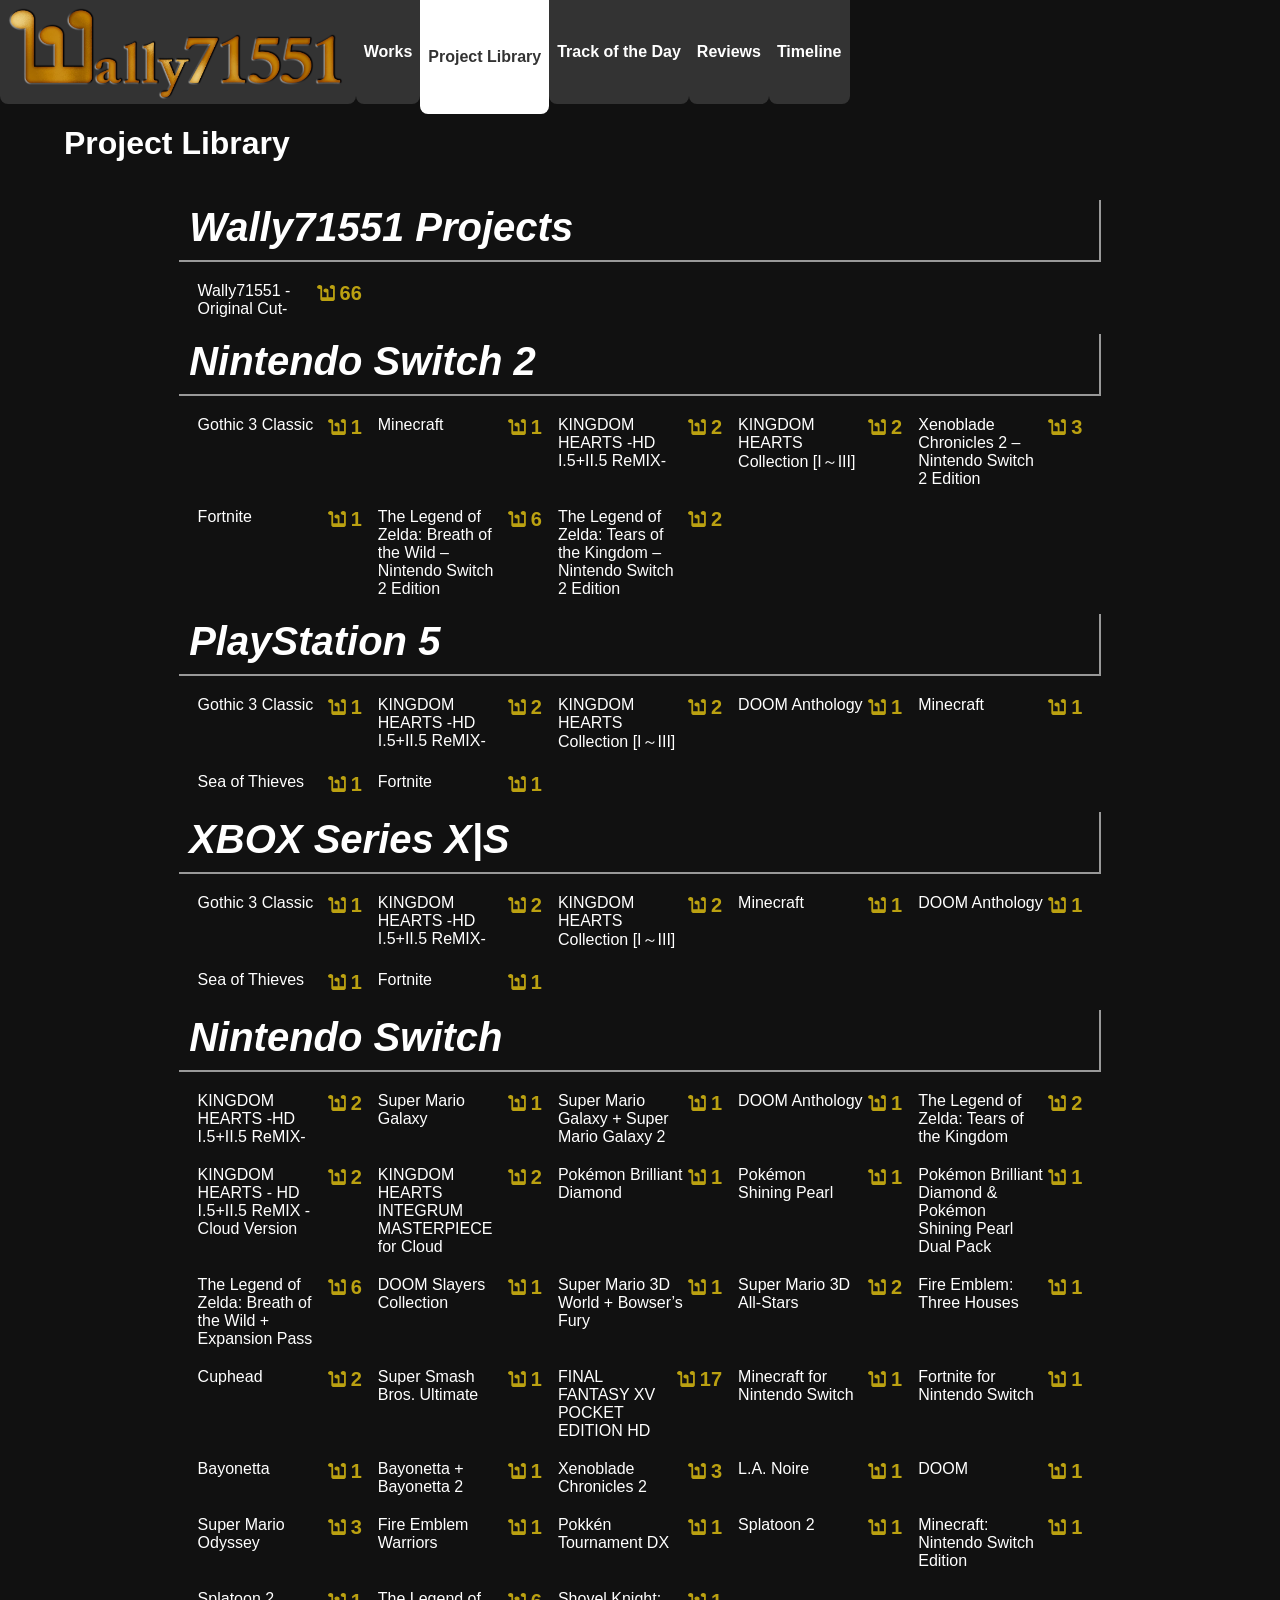
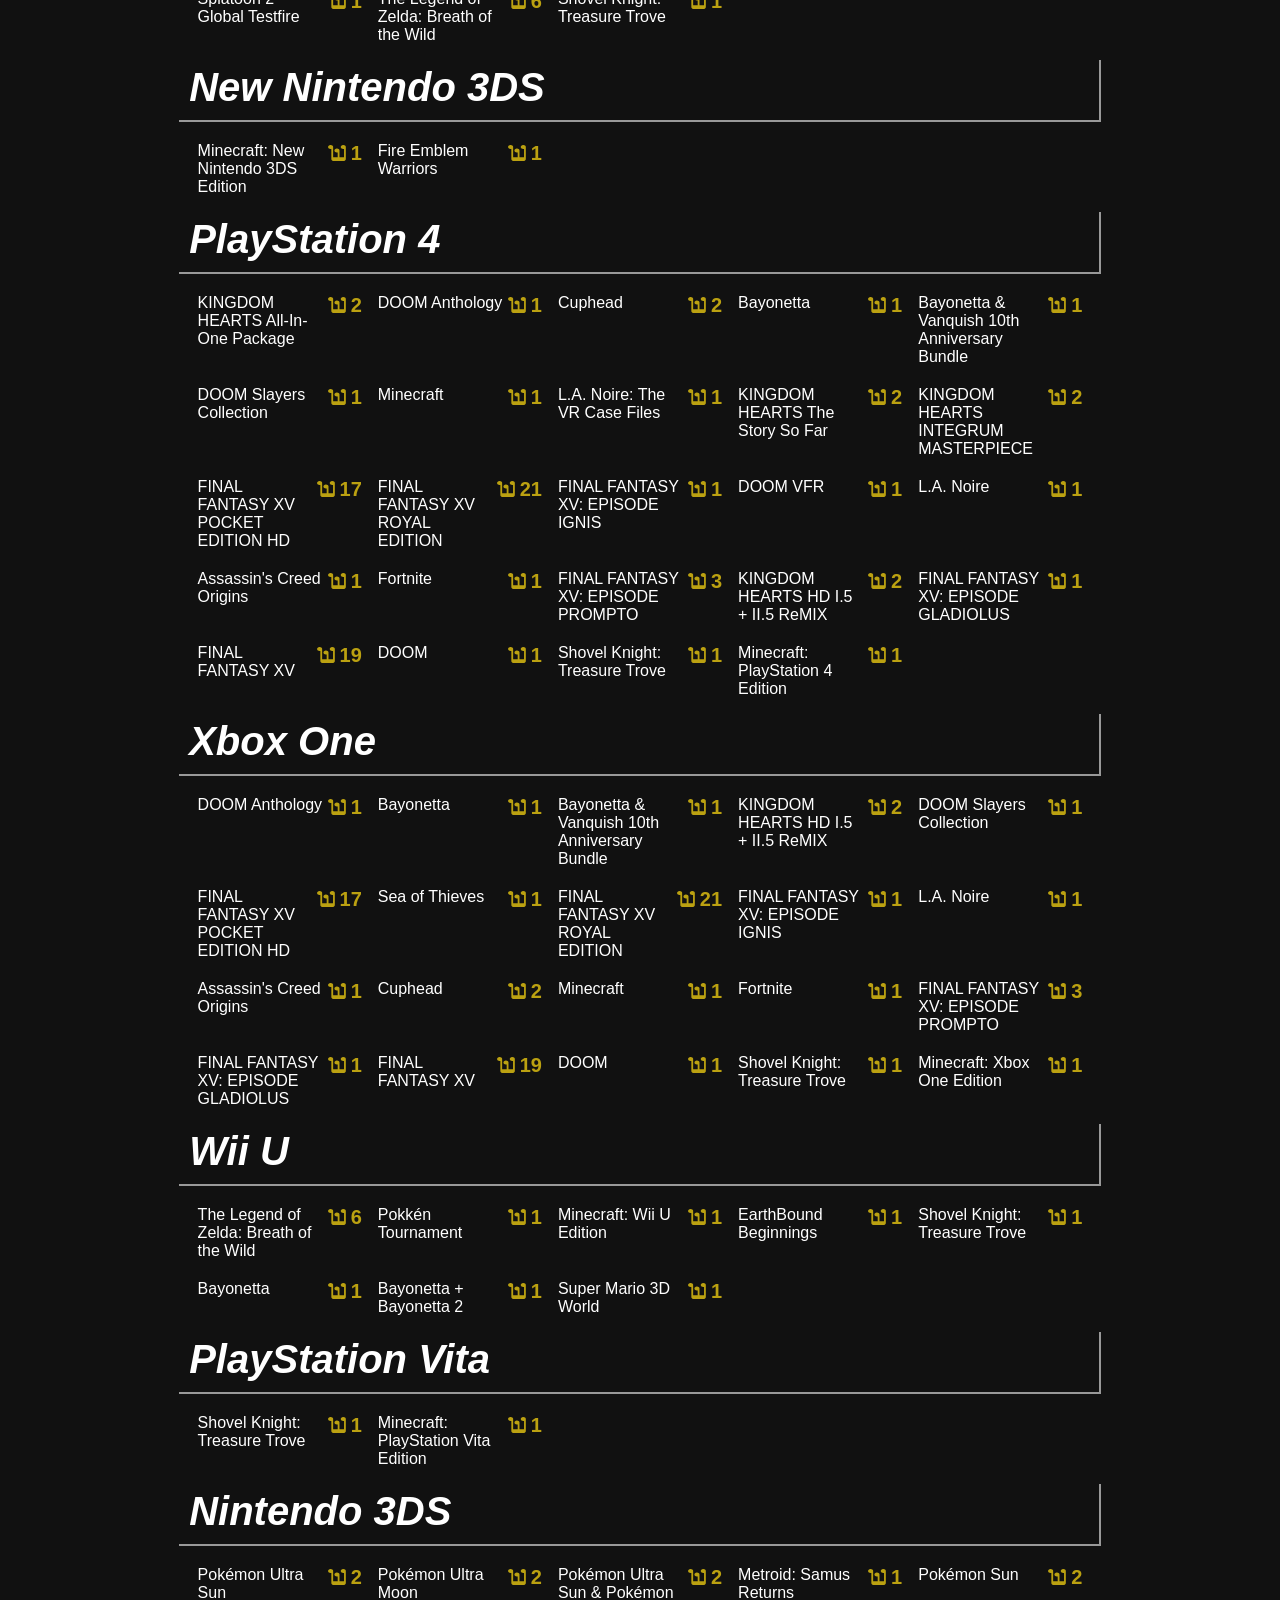
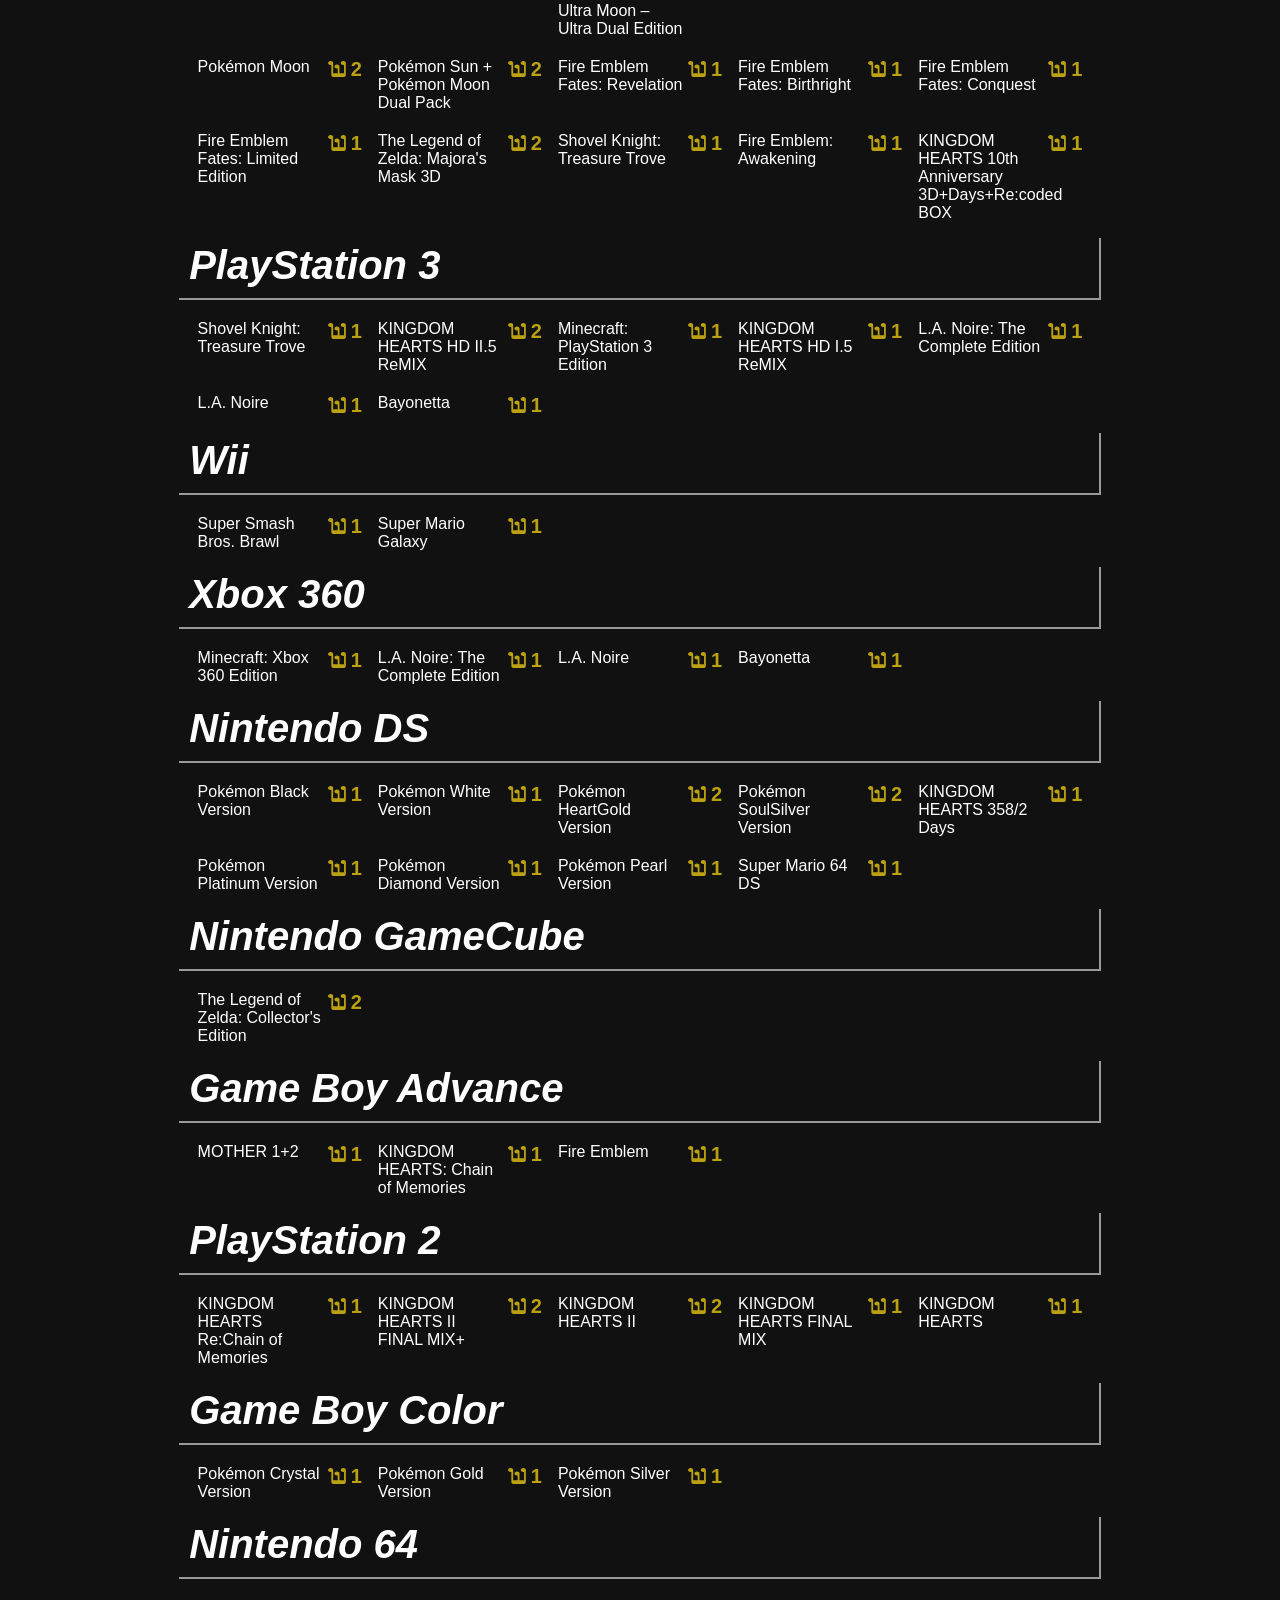
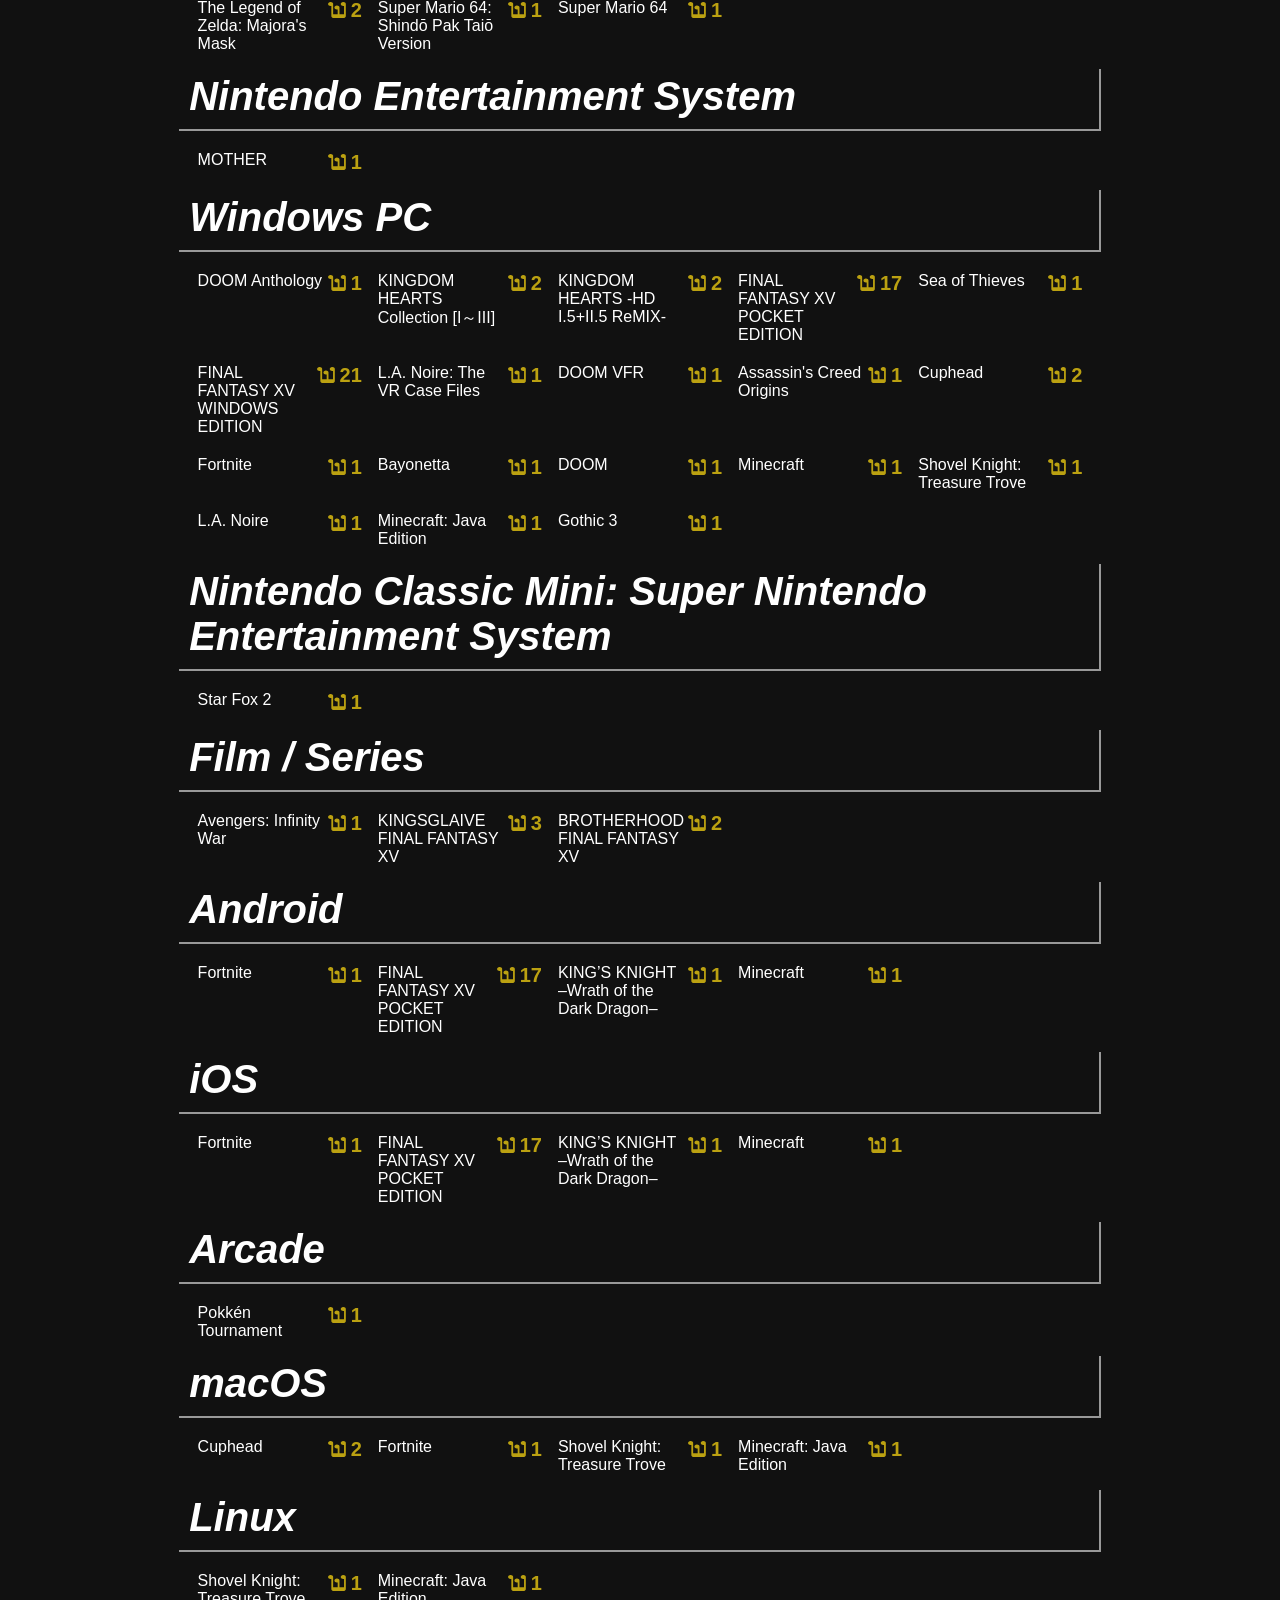
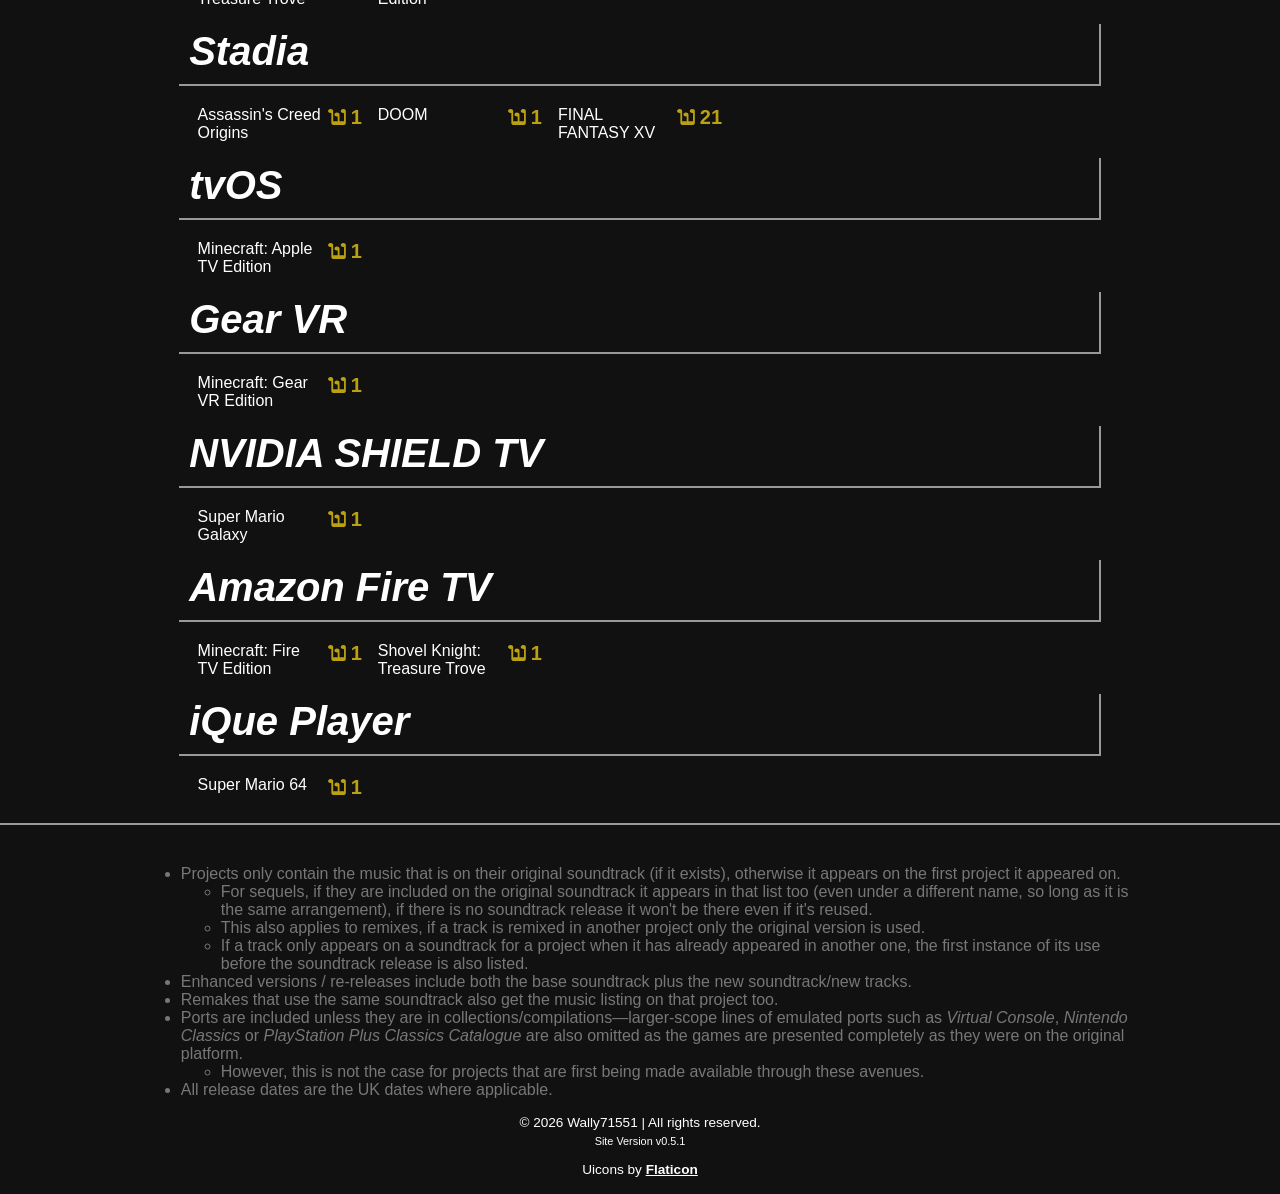
==== commit 13491b3f: "Dev version v0.5.1: Updated project page visuals" ====
--- a/projects.html
+++ b/projects.html
@@ -12,9 +12,6 @@
         <section class="platform-collapsible">
             <header class="platform-header">
                 <h2 class="platform-title"></h2>
-                <div class="platform-image-wrapper">
-                    <img loading="lazy" class="platform-image" />
-                </div>
             </header>
 
             <div class="platform-content-grid">
--- a/style.css
+++ b/style.css
@@ -1,6 +1,5 @@
 :root {
     --background-color: #111;
-    --primary-color: #e60012;
     --secondary-color: #999;
 
     --text-color: #fff;
@@ -121,19 +120,22 @@
 
 .platform-header {
     display: flex;
-    align-items: center;
+    align-items: flex-end;
     justify-content: space-between;
-    background-color: var(--primary-color);
     padding-left: 10px;
     padding-right: 10px;
     margin-top: 1em;
     margin-bottom: 1em;
-    border-radius: 10px;
+    border-right: var(--line-thickness) solid var(--secondary-color);
+    border-bottom: var(--line-thickness) solid var(--secondary-color);
 }
 
 .platform-title {
     font-weight: bold;
-    font-size: 1.75em;
+    font-style: italic;
+    font-size: 2.5em;
+    margin-top: 0.125em;
+    margin-bottom: 0.25em;
 }
 
 .platform-image-wrapper {
@@ -143,20 +145,12 @@
 
 .platform-image {
     display: block;
-    height: 110px;
+    height: 100px;
     width: auto;
 
     position: relative;
     top: -1px;
     margin-top: -10px;
-}
-
-@media (max-width: 600px) {
-  .platform-header {
-    flex-direction: column;
-    gap: 16px;
-    text-align: center;
-  }
 }
 
 .platform-content-grid {
@@ -365,6 +359,11 @@
     height: 2.5em;
 }
 
+.link-icon-bigger {
+    width: 4em;
+    height: 4em;
+}
+
 .track-details-panel {
     transition: max-height 0.3s ease-out, opacity 0.3s ease-out;
     overflow: hidden;
@@ -377,8 +376,30 @@
     opacity: 1;
 }
 
+.track-info-top {
+    display: flex;
+    flex-direction: row;
+    align-items: flex-start;
+    justify-content: space-between;
+}
+
+.track-title {
+    margin: 0;
+    font-size: 1.75em;
+}
+
+.track-subtitle {
+    margin-top: 0.1em;
+    margin-bottom: 0.25em;
+    font-weight: normal;
+}
+
 .track-type {
     margin-bottom: 0.5em;
+}
+
+.track-type-works {
+    margin-top: 0.5em;
 }
 
 .project-type {
@@ -410,6 +431,8 @@
     margin-left: max(5%, 40px);
     margin-right: max(5%, 40px);
     list-style-type: none;
+    margin-block-start: 0px;
+    margin-block-end: 0px;
 }
 
 .track-linked-track-item {
@@ -428,6 +451,8 @@
     margin-left: max(5%, 40px);
     margin-right: max(5%, 40px);
     list-style-type: none;
+    margin-block-start: 0px;
+    margin-block-end: 0px;
 }
 
 .track-notes-list {
@@ -436,6 +461,8 @@
     margin-right: 0;
     margin-top: 0.75em;
     list-style-type: none;
+    margin-block-start: 0px;
+    margin-block-end: 0px;
 }
 
 .note-info {
@@ -460,7 +487,11 @@
     margin-right: max(5%, 40px);
     margin-bottom: 0.5em;
     white-space: pre-line;
-}
+    }
+
+    .track-description p {
+        margin: 0;
+    }
 
 .track-arranger {
     margin-top: 0.5em;
@@ -523,14 +554,15 @@
 
 .timeline-year-heading {
     font-size: 2.5rem;
-    font-weight: normal;
-    margin: 0 0 0.5rem 0;
+    font-weight: bold;
+    margin: 0.5rem 0 0.5rem 0;
     letter-spacing: 2px;
 }
 
 .timeline-grid {
     display: grid;
     grid-template-columns: 120px 1fr;
+    align-items: stretch;
     }
 
     .timeline-grid > .timeline-entry-cell:last-child .timeline-entry-inner {
@@ -542,10 +574,12 @@
     padding: 1rem 0 0 0;
     text-align: center;
     font-size: 1.2rem;
+    line-height: 1; /* Forces the bounding box to hug the text tightly */
 }
 
     .timeline-date-cell:first-child {
-        border-top: var(--line-thickness) solid var(--text-color);
+    border-top: var(--line-thickness) solid var(--text-color);
+    padding-top: calc(1rem - var(--line-thickness)); /* Compensates for the 2px border */
     }
 
 .timeline-entry-cell {
@@ -566,7 +600,7 @@
     }
 
     .timeline-entry-text p {
-        
+        margin-top: 0;
         line-height: 1.5;
         }
 
@@ -584,7 +618,7 @@
 
 @media (max-width: 768px) {
   .timeline-grid {
-    grid-template-columns: 80px 1fr; /* Shrink date column on tablets/mobile */
+    grid-template-columns: 80px 1fr;
   }
   
   .timeline-date-cell {
@@ -593,13 +627,334 @@
   }
   
   .timeline-entry-cell {
-    padding-left: 15px; /* Reduce gap to save space */
+    padding-left: 15px;
   }
   
   .timeline-link-image {
     width: 35px;
     height: 25px;
   }
+}
+
+/*
+    WORKS
+*/
+.music-title-wrapper {
+    display: flex;
+    flex-direction: column;
+    align-items: flex-start;
+    justify-content: space-between;
+    margin-top: 0.25em;
+    margin-bottom: 0px;
+}
+
+.project-subtitle {
+    color: var(--text-color);
+    margin: 0;
+    flex: 1 1 auto;
+    min-width: 0;
+    margin-top: 0.25em;
+    font-size: 0.9em;
+}
+
+.works-content-grid {
+    padding-left: 10%;
+    padding-right: 10%;
+}
+
+/*
+    REVIEWS
+*/
+.review-number {
+    font-style: italic;
+    font-size: 2em;
+    margin-top: 0em;
+    margin-bottom: 0.125em;
+}
+
+.review-sections-wrapper {
+    display: flex;
+    justify-content: center;
+    flex-direction: row;
+    align-content: center;
+    align-items: center;
+
+    border-radius: 1em;
+    border-color: var(--text-color);
+    border-width: var(--line-thickness);
+    border-style: solid;
+
+    margin-top: 0.5em;
+    margin-bottom: 0.5em;
+
+    padding-left: 1em;
+    padding-right: 1em;
+}
+
+.review-sections-list {
+    flex: 1;
+    padding-left: 0;
+
+    padding-right: 1em;
+    margin-right: 1em;
+
+    margin-top: 0.5em;
+    margin-bottom: 0.5em;
+
+    border-right: var(--line-thickness) solid var(--text-color);
+
+    display: grid;
+    grid-template-columns: auto 1fr auto;
+    column-gap: 1.0em;
+}
+
+.review-section {
+    list-style-type: none;
+    display: grid;
+    grid-column: 1 / -1;
+    grid-template-columns: subgrid;
+    align-items: center;
+    }
+
+    .review-section p {
+        margin-top: 0.5em;
+        margin-bottom: 0.5em;
+    }
+
+.review-rating-column {
+    width: 30%;
+    min-height: 5em;
+    position: relative;
+    align-self: stretch;
+}
+
+.review-rating-wrapper {
+    position: absolute;
+    inset: 0;
+    display: flex;
+    align-items: center;
+    justify-content: center;
+}
+
+.review-rating-display {
+    --rating: 0;
+    --thickness: 10px;
+
+    width: 100%;
+    height: 100%;
+    max-width: 100%;
+    max-height: 100%;
+    aspect-ratio: 1/1;
+    }
+
+    .review-rating-display svg {
+        width: 100%;
+        height: 100%;
+        display: block;
+    }
+
+    .review-rating-display circle {
+        fill: none;
+        stroke-width: var(--thickness);
+        stroke-dasharray: 251.33;
+        transform: rotate(-90deg);
+        transform-origin: 50% 50%;
+    }
+
+    .review-rating-display .track {
+        stroke: var(--text-color-dark);
+    }
+
+    .review-rating-display .fill {
+        stroke: var(--text-color);
+        stroke-dashoffset: calc(251.33 - (251.33 * var(--rating) / 100));
+        stroke-linecap: round;
+    }
+
+.rating-bar {
+    --rating: 0;
+    --fill-color: var(--text-color);
+    --track-color: var(--text-color-dark);
+    --thickness: 10px;
+
+    flex: 1;
+    display: flex;
+    align-items: center;
+    gap: 12px;
+    width: 100%;
+    }
+
+    .rating-bar .rating-bar-track {
+        flex: 1;
+        width: 100%;
+        height: var(--thickness);
+        background-color: var(--track-color);
+        border-radius: 1.0em;
+        overflow: hidden;
+    }
+
+    .rating-bar .rating-bar-fill {
+        height: 100%;
+        width: calc(var(--rating) * 10%);
+        background-color: var(--fill-color);
+        border-radius: 1.0em;
+    }
+    
+.review-rating {
+    fill: var(--text-color);
+    font-size: 1.5em;
+    font-weight: 700;
+    text-anchor: middle;
+    dominant-baseline: central;
+}
+
+/*
+    TRACK OF THE DAY
+*/
+.totd-header {
+    margin-left: 10%;
+    margin-right: 10%;
+    margin-bottom: 1em;
+}
+
+.totd-body {
+    margin-left: 10%;
+    margin-right: 10%;
+}
+
+.totd-content-grid {
+    padding: 0;
+}
+
+.totd-content-grid .grid-item-image-wrapper {
+    aspect-ratio: 1 / 1;
+    display: flex;
+    flex-direction: column;
+    align-items: center;
+    justify-content: center;
+    overflow: visible;
+    border-radius: 0;
+    max-width: 100%;
+    max-height: 100%;
+    min-width: 0;
+    min-height: 0;
+}
+
+.totd-content-grid .totd-grid-image-wrapper {
+    border-radius: 10px;
+    max-width: 100%;
+    max-height: 100%;
+    min-width: 0;
+    min-height: 0;
+    display: flex;
+    overflow: hidden;
+    position: relative;
+}
+
+.totd-content-grid .totd-grid-image-wrapper img {
+    width: auto !important;
+    height: auto !important;
+    max-width: 100%;
+    max-height: 100%;
+    min-width: 0;
+    min-height: 0;
+    object-fit: contain;
+}
+
+.explicit-art-overlay {
+    position: absolute;
+    inset: 0;
+    background: rgba(0, 0, 0, 0.85);
+    color: #fff;
+    display: flex;
+    align-items: center;
+    justify-content: center;
+    text-align: center;
+    font-size: 0.9em;
+    font-weight: bold;
+    z-index: 2;
+    pointer-events: none;
+    opacity: 0;
+    visibility: hidden;
+    transition: opacity 0.3s ease, visibility 0.3s ease;
+}
+
+.grid-item.is-explicit .explicit-art-overlay {
+    opacity: 1;
+    visibility: visible;
+}
+
+.grid-item.details-open .explicit-art-overlay {
+    opacity: 0 !important;
+    visibility: hidden !important;
+}
+
+.grid-item.details-open img {
+    filter: none;
+    transform: none;
+}
+
+.grid-item.is-explicit img {
+    filter: blur(12px);
+    transform: scale(1.05);
+    transition: filter 0.3s ease, transform 0.3s ease;
+}
+
+.grid-item.is-explicit.details-open img {
+    filter: none;
+    transform: scale(1);
+    transition: filter 0.3s ease, transform 0.3s ease;
+}
+
+.grid-item.is-explicit .explicit-art-overlay {
+    display: flex;
+}
+
+.totd-year-header {
+    font-style: italic;
+    font-size: 2.5em;
+
+    margin-bottom: 0.25em;
+    padding-bottom: 0.125em;
+
+    border-right: var(--line-thickness) solid var(--secondary-color);
+    border-bottom: var(--line-thickness) solid var(--secondary-color);
+}
+
+.totd-date {
+    font-style: italic;
+    font-size: 1.5em;
+    margin-top: 0em;
+    margin-bottom: 0.125em;
+}
+
+.explicit-badge {
+    display: inline-block;
+    background-color: var(--secondary-color);
+    color: var(--text-color-dark);
+    font-size: 0.75em;
+    font-weight: bold;
+    padding: 0.1em 0.35em;
+    border-radius: 4px;
+    line-height: 1;
+    margin-right: 0.4em;
+    vertical-align: 0.1em;
+}
+
+.totd-album, .totd-artist {
+    color: var(--text-color);
+    margin: 0;
+    min-width: 0;
+    margin-top: 0.25em;
+    font-size: 0.9em;
+}
+
+.totd-number-header {
+    font-style: italic;
+    font-size: 1em;
+    margin-top: 0.25em;
+    margin-bottom: 0.375em;
+    color: var(--text-color);
 }
 
 /*
@@ -624,13 +979,17 @@
 }
 
 .project-library-footer {
-    margin-bottom: 12px;
     color: #777;
     margin: 0;
     text-align: start;
     padding-left: 10%;
     padding-right: 10%;
-}
+    }
+
+    .project-library-footer p {
+        margin-top: 0.25em;
+        margin-bottom: 0.25em;
+    }
 
 .footer-copyright {
     font-size: 0.85rem;
